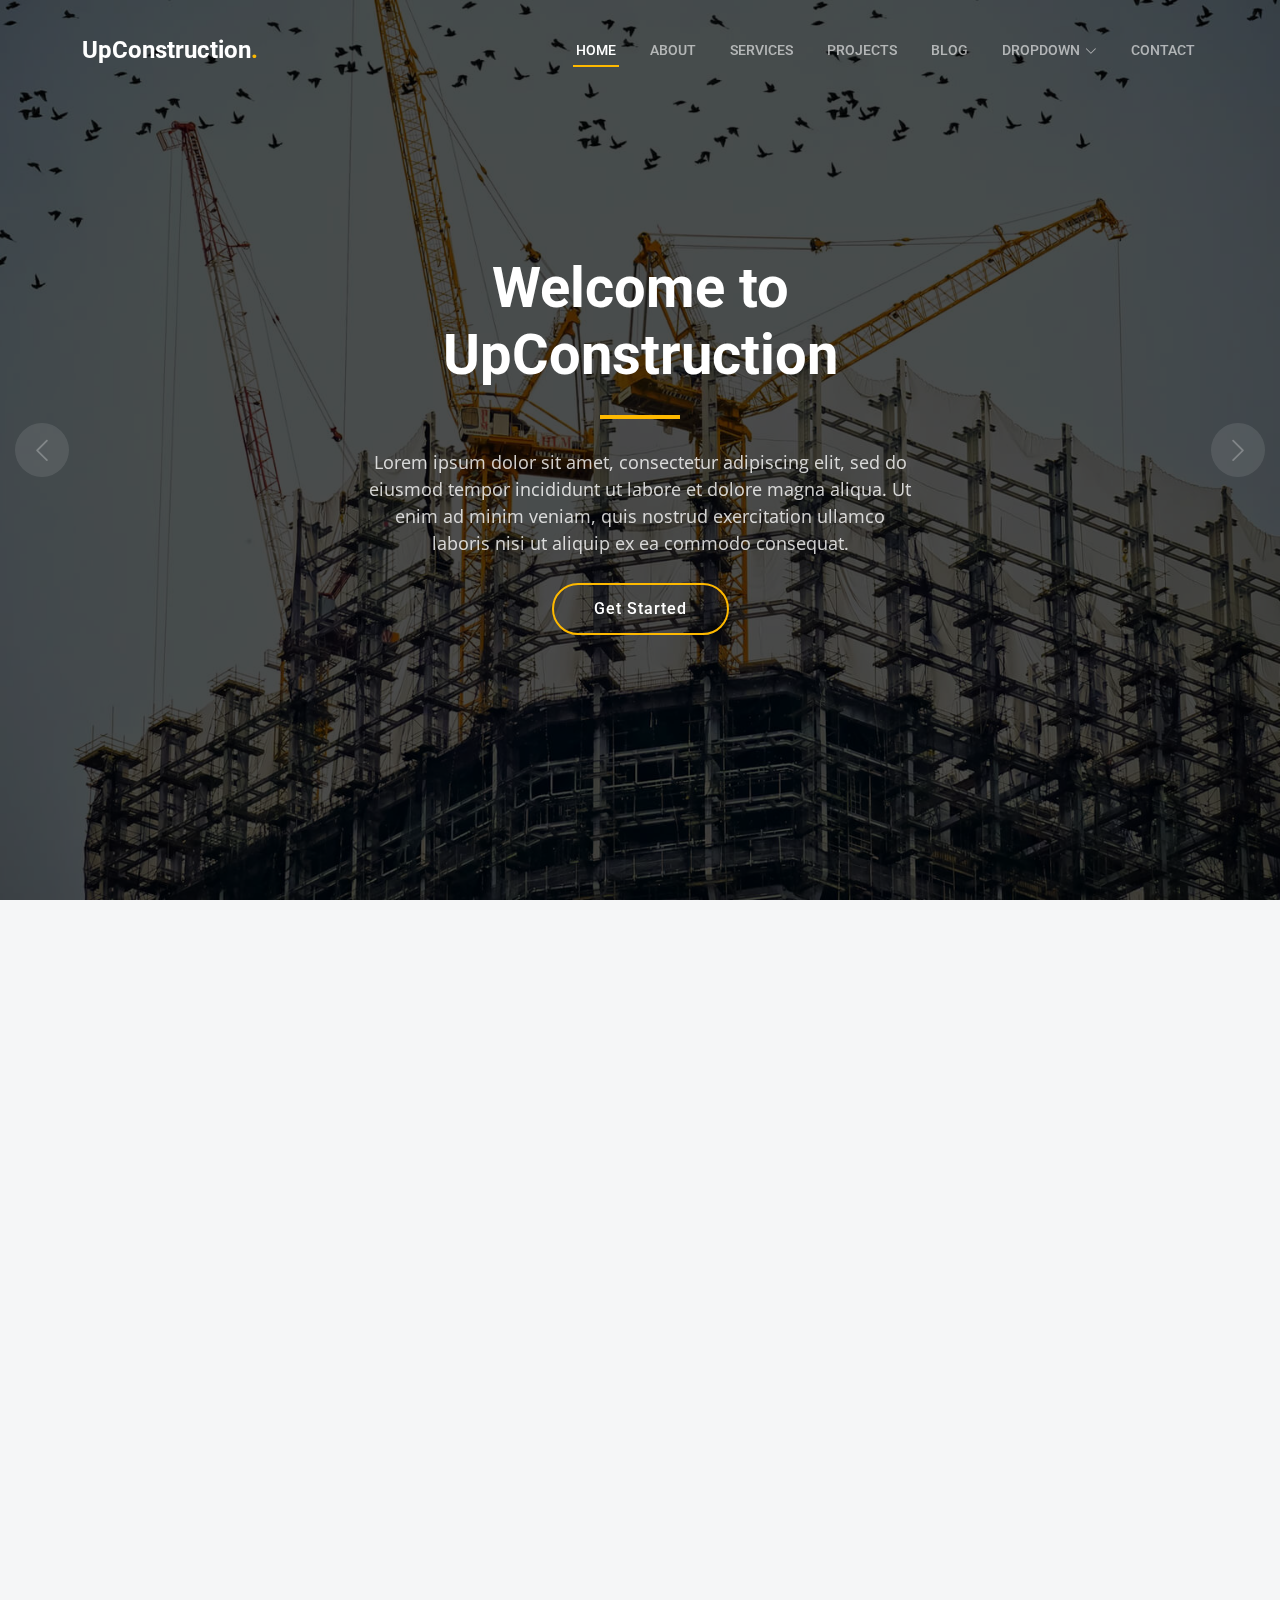
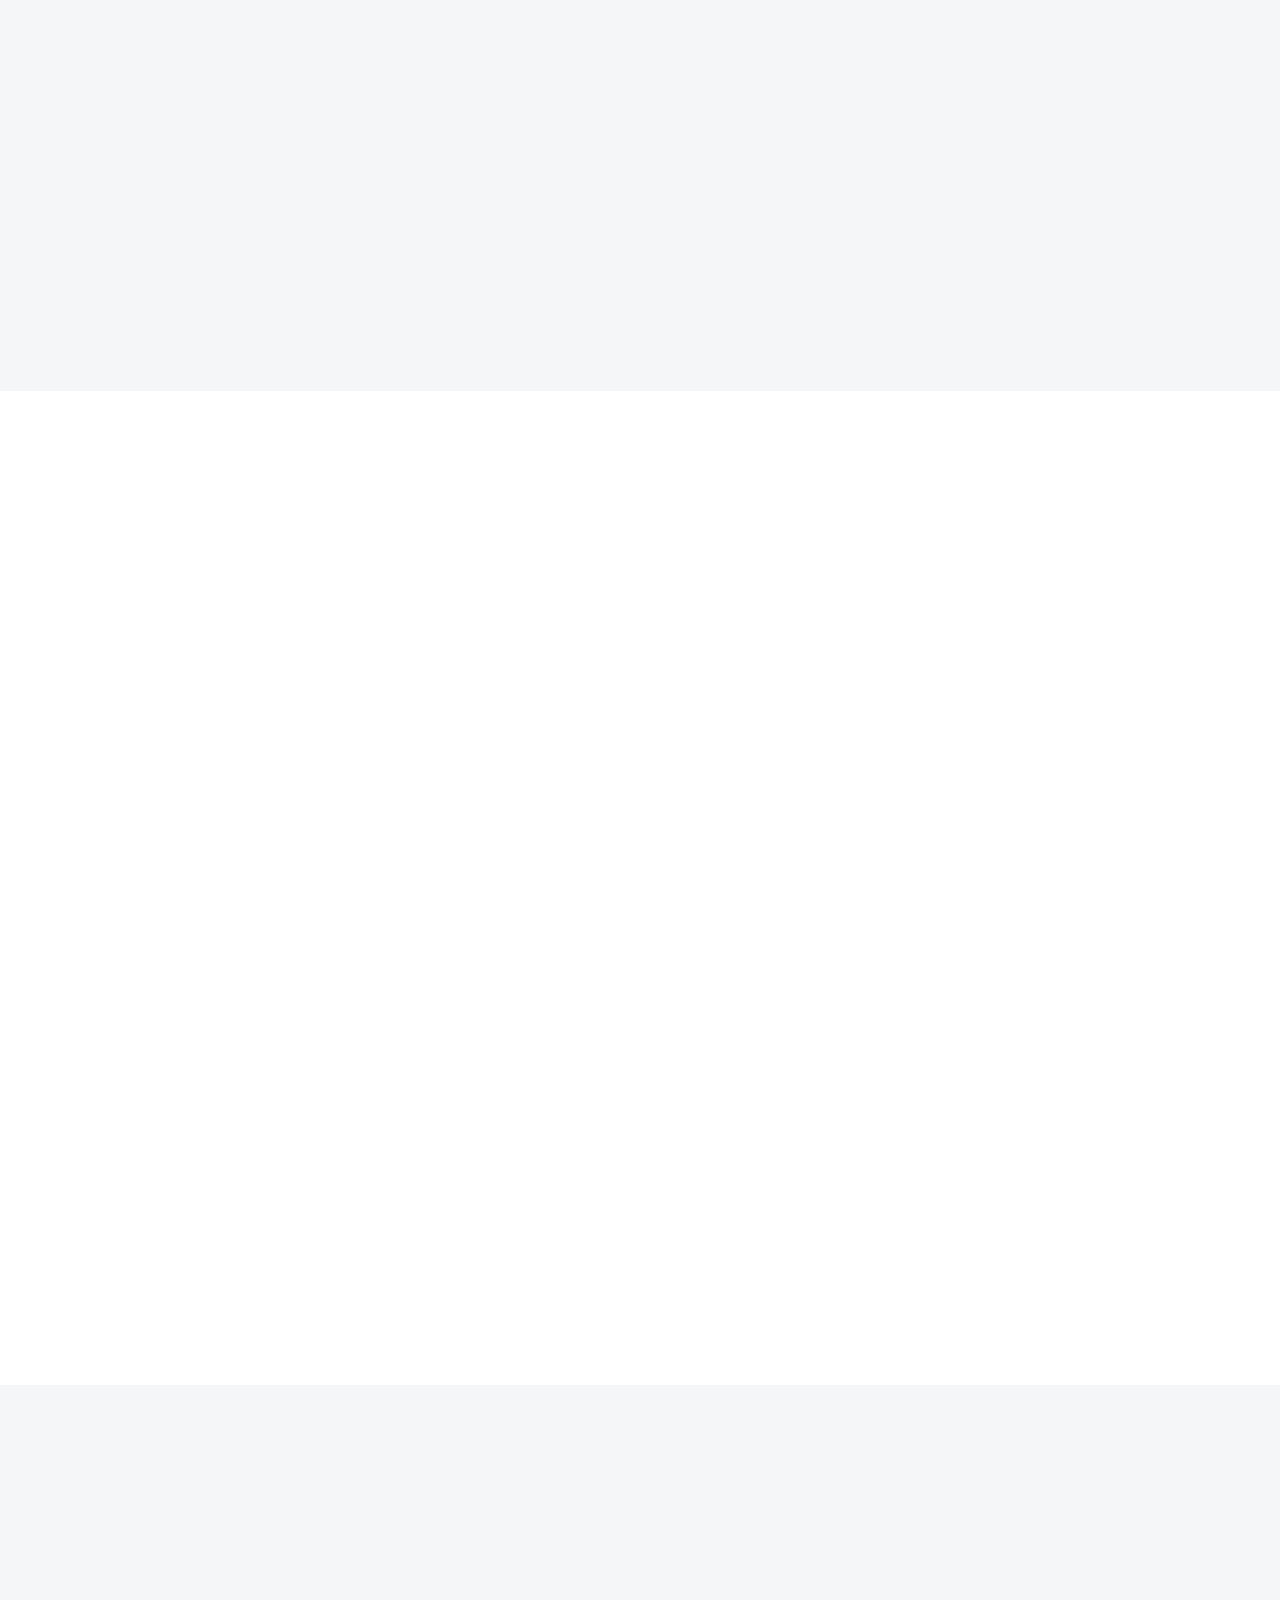
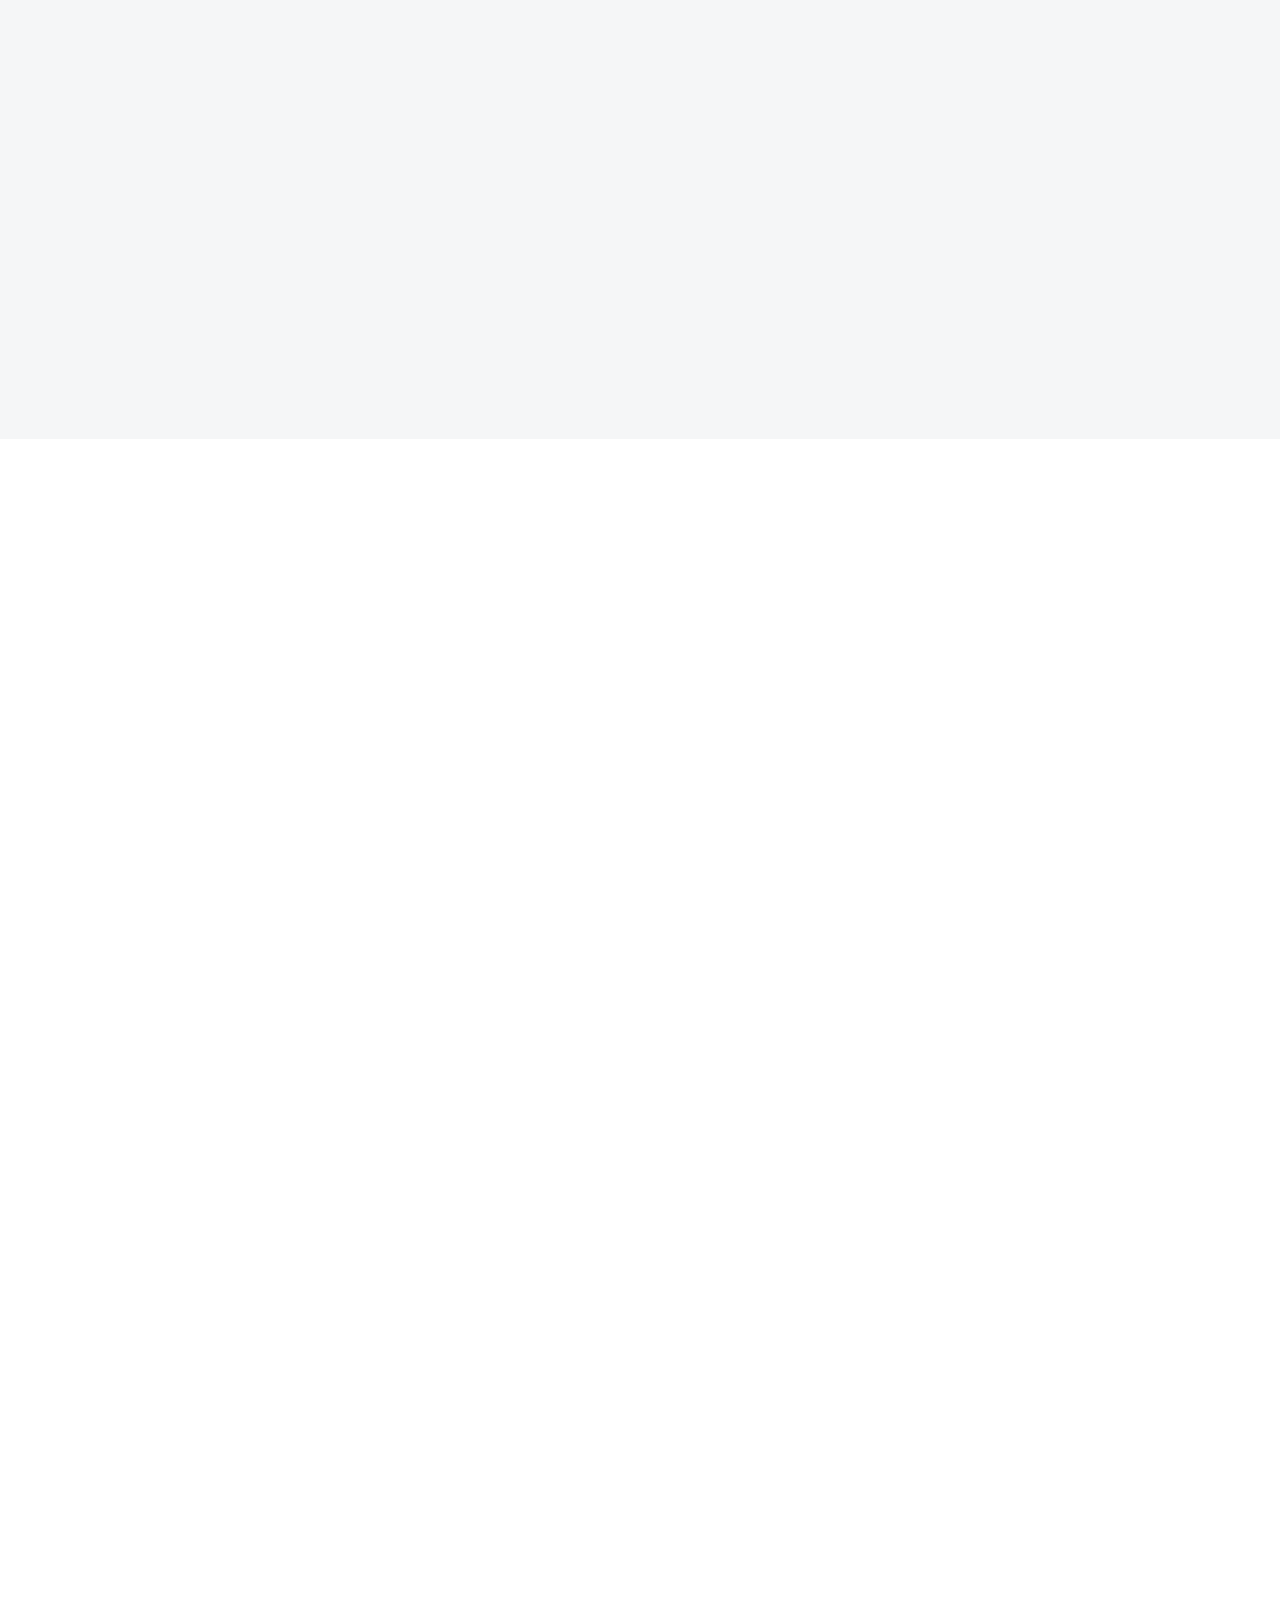
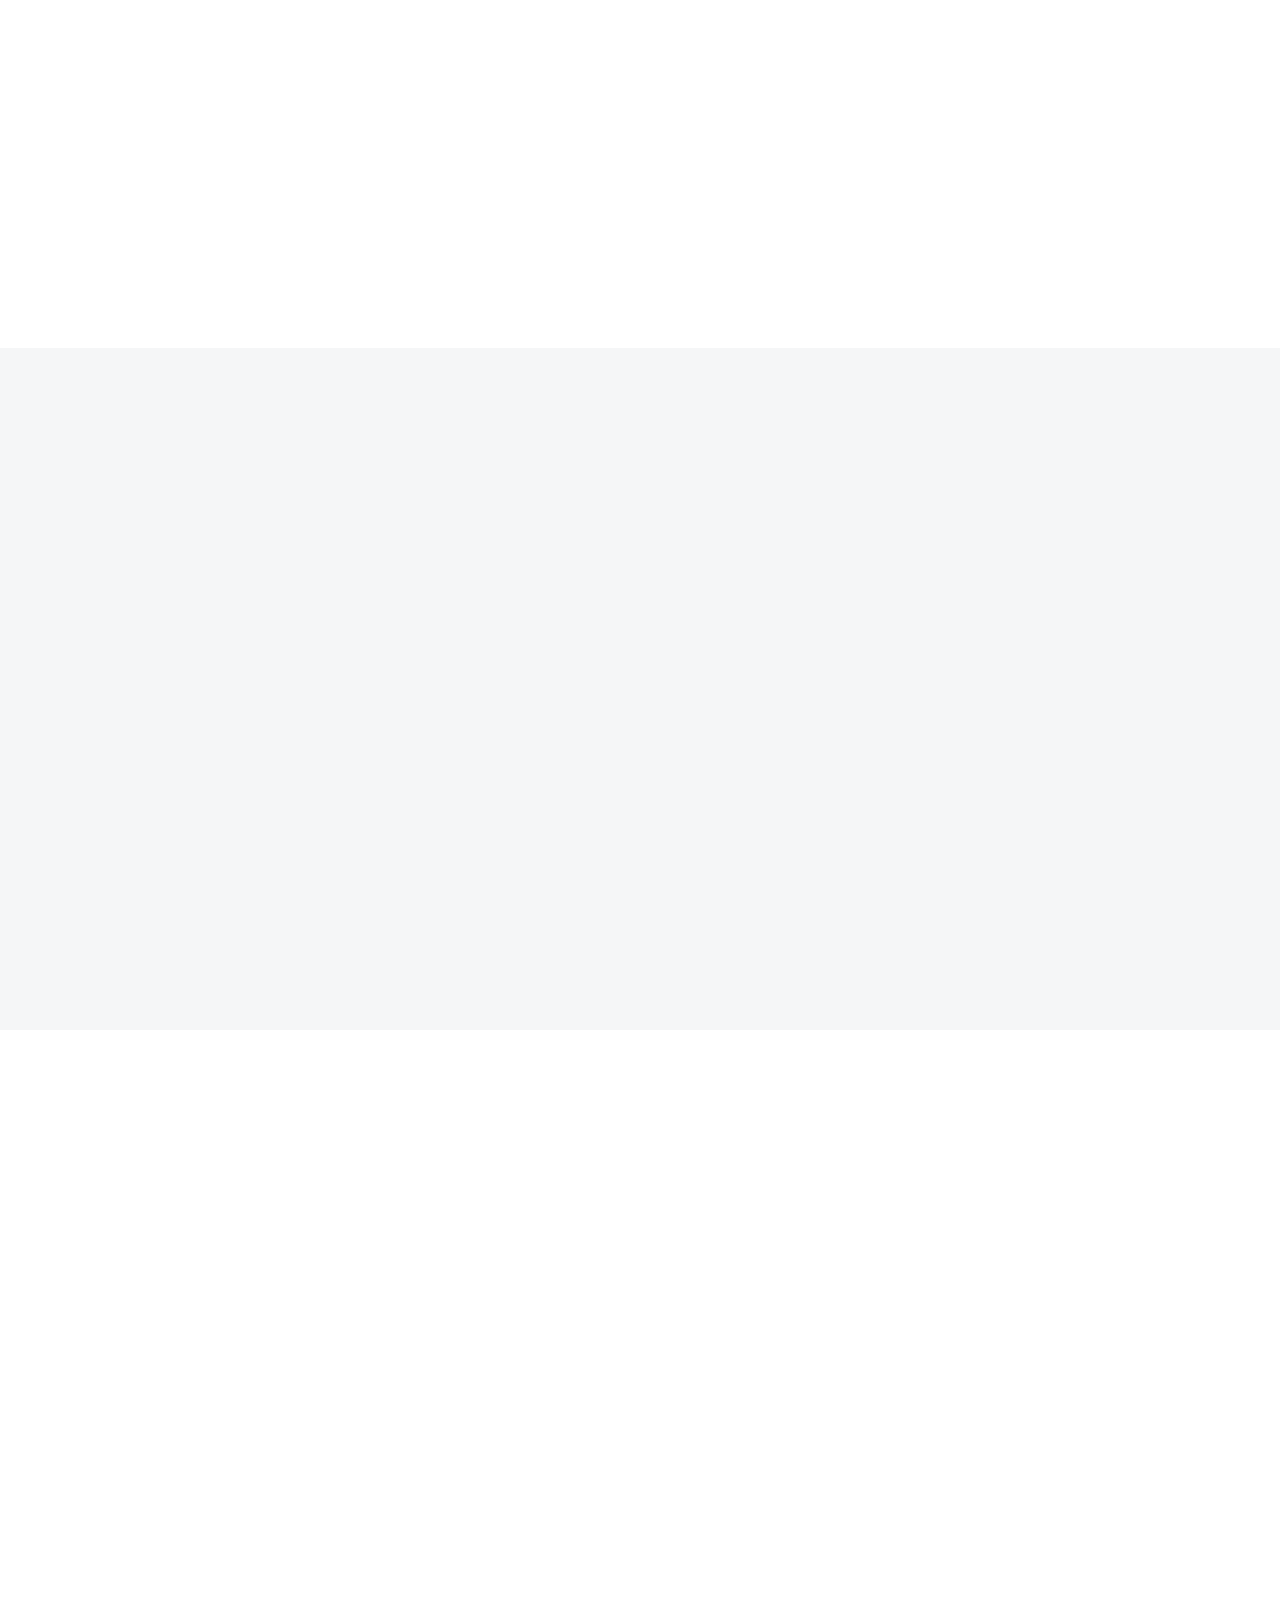
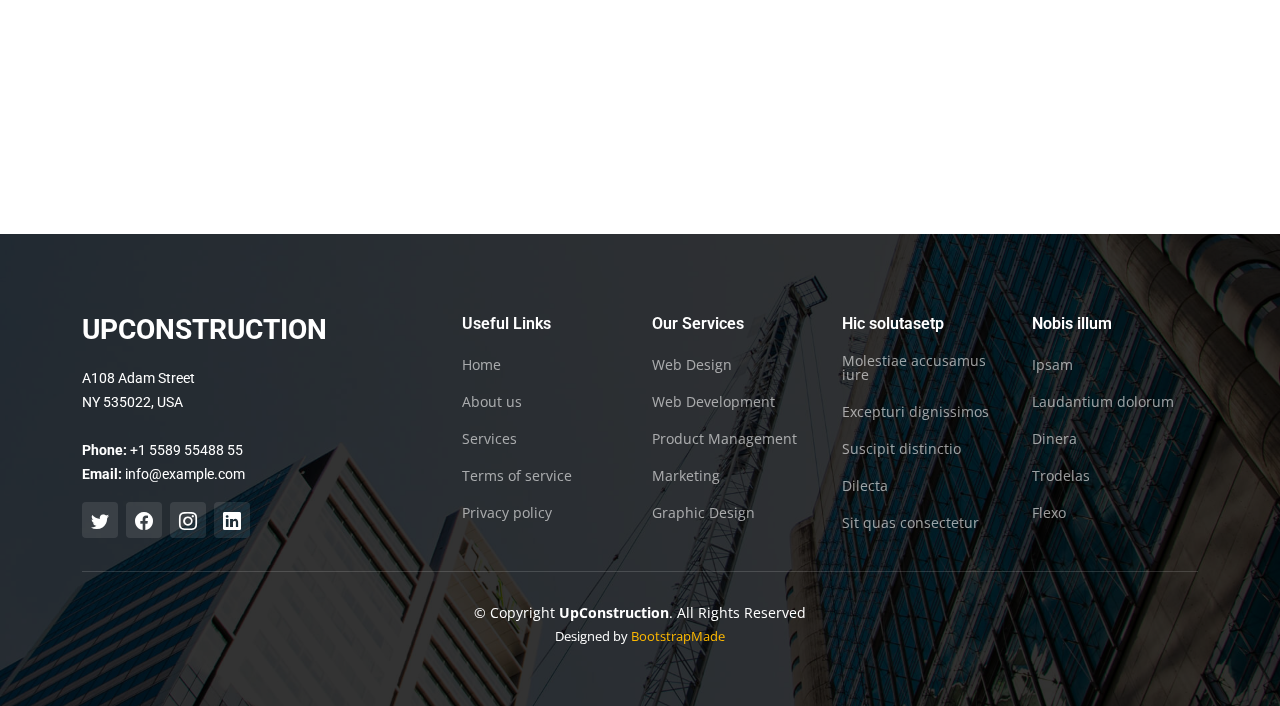
==== index.html @ ed1e133d "Update .00" ====
<!DOCTYPE html>
<html lang="en">

<head>
  <meta charset="utf-8">
  <meta content="width=device-width, initial-scale=1.0" name="viewport">

  <title>Dristi 3.0</title>
  <meta content="" name="description">
  <meta content="" name="keywords">

  <!-- Favicons -->
  <link href="assets/img/favicon.png" rel="icon">
  <link href="assets/img/apple-touch-icon.png" rel="apple-touch-icon">

  <!-- Google Fonts -->
  <link rel="preconnect" href="https://fonts.googleapis.com">
  <link rel="preconnect" href="https://fonts.gstatic.com" crossorigin>
  <link
    href="https://fonts.googleapis.com/css2?family=Open+Sans:ital,wght@0,300;0,400;0,500;0,600;0,700;1,300;1,400;1,600;1,700&family=Roboto:ital,wght@0,300;0,400;0,500;0,600;0,700;1,300;1,400;1,500;1,600;1,700&family=Work+Sans:ital,wght@0,300;0,400;0,500;0,600;0,700;1,300;1,400;1,500;1,600;1,700&display=swap"
    rel="stylesheet">

  <!-- Vendor CSS Files -->
  <link href="assets/vendor/bootstrap/css/bootstrap.min.css" rel="stylesheet">
  <link href="assets/vendor/bootstrap-icons/bootstrap-icons.css" rel="stylesheet">
  <link href="assets/vendor/fontawesome-free/css/all.min.css" rel="stylesheet">
  <link href="assets/vendor/aos/aos.css" rel="stylesheet">
  <link href="assets/vendor/glightbox/css/glightbox.min.css" rel="stylesheet">
  <link href="assets/vendor/swiper/swiper-bundle.min.css" rel="stylesheet">

  <!-- Template Main CSS File -->
  <link href="assets/css/main.css" rel="stylesheet">

  <!-- ======================================================= 
  * Template Name: UpConstruction 
  * Updated: Sep 18 2023 with Bootstrap v5.3.2
  * Template URL: https://bootstrapmade.com/upconstruction-bootstrap-construction-website-template/ 
  * Author: BootstrapMade.com 
  * License: https://bootstrapmade.com/license/ 
  ======================================================== -->
</head>

<body>

  <!-- ======= Header ======= -->
  <header id="header" class="header d-flex align-items-center">
    <div class="container-fluid container-xl d-flex align-items-center justify-content-between">

      <a href="index.html" class="logo d-flex align-items-center">
        <!-- Uncomment the line below if you also wish to use an image logo -->
        <!-- <img src="assets/img/logo.png" alt=""> -->
        <h1>UpConstruction<span>.</span></h1>
      </a>

      <i class="mobile-nav-toggle mobile-nav-show bi bi-list"></i>
      <i class="mobile-nav-toggle mobile-nav-hide d-none bi bi-x"></i>
      <nav id="navbar" class="navbar">
        <ul>
          <li><a href="index.html" class="active">Home</a></li>
          <li><a href="about.html">About</a></li>
          <li><a href="services.html">Services</a></li>
          <li><a href="projects.html">Projects</a></li>
          <li><a href="blog.html">Blog</a></li>
          <li class="dropdown"><a href="#"><span>Dropdown</span> <i
                class="bi bi-chevron-down dropdown-indicator"></i></a>
            <ul>
              <li><a href="#">Dropdown 1</a></li>
              <li class="dropdown"><a href="#"><span>Deep Dropdown</span> <i
                    class="bi bi-chevron-down dropdown-indicator"></i></a>
                <ul>
                  <li><a href="#">Deep Dropdown 1</a></li>
                  <li><a href="#">Deep Dropdown 2</a></li>
                  <li><a href="#">Deep Dropdown 3</a></li>
                  <li><a href="#">Deep Dropdown 4</a></li>
                  <li><a href="#">Deep Dropdown 5</a></li>
                </ul>
              </li>
              <li><a href="#">Dropdown 2</a></li>
              <li><a href="#">Dropdown 3</a></li>
              <li><a href="#">Dropdown 4</a></li>
            </ul>
          </li>
          <li><a href="contact.html">Contact</a></li>
        </ul>
      </nav><!-- .navbar -->

    </div>
  </header><!-- End Header -->

  <!-- ======= Hero Section ======= -->
  <section id="hero" class="hero">

    <div class="info d-flex align-items-center">
      <div class="container">
        <div class="row justify-content-center">
          <div class="col-lg-6 text-center">
            <h2 data-aos="fade-down">Welcome to <span>UpConstruction</span></h2>
            <p data-aos="fade-up">Lorem ipsum dolor sit amet, consectetur adipiscing elit, sed do eiusmod tempor
              incididunt ut labore et dolore magna aliqua. Ut enim ad minim veniam, quis nostrud exercitation ullamco
              laboris nisi ut aliquip ex ea commodo consequat.</p>
            <a data-aos="fade-up" data-aos-delay="200" href="#get-started" class="btn-get-started">Get Started</a>
          </div>
        </div>
      </div>
    </div>

    <div id="hero-carousel" class="carousel slide" data-bs-ride="carousel" data-bs-interval="5000">

      <div class="carousel-item active" style="background-image: url(assets/img/hero-carousel/hero-carousel-1.jpg)">
      </div>
      <div class="carousel-item" style="background-image: url(assets/img/hero-carousel/hero-carousel-2.jpg)"></div>
      <div class="carousel-item" style="background-image: url(assets/img/hero-carousel/hero-carousel-3.jpg)"></div>
      <div class="carousel-item" style="background-image: url(assets/img/hero-carousel/hero-carousel-4.jpg)"></div>
      <div class="carousel-item" style="background-image: url(assets/img/hero-carousel/hero-carousel-5.jpg)"></div>

      <a class="carousel-control-prev" href="#hero-carousel" role="button" data-bs-slide="prev">
        <span class="carousel-control-prev-icon bi bi-chevron-left" aria-hidden="true"></span>
      </a>

      <a class="carousel-control-next" href="#hero-carousel" role="button" data-bs-slide="next">
        <span class="carousel-control-next-icon bi bi-chevron-right" aria-hidden="true"></span>
      </a>

    </div>

  </section><!-- End Hero Section -->

  </section><!-- End Get Started Section -->

  <!-- ======= Services Section ======= -->
  <section id="services" class="services section-bg">
    <div class="container" data-aos="fade-up">

      <div class="section-header">
        <h2>Services</h2>
        <p>Voluptatem quibusdam ut ullam perferendis repellat non ut consequuntur est eveniet deleniti fignissimos eos
          quam</p>
      </div>

      <div class="row gy-4">

        <div class="col-lg-4 col-md-6" data-aos="fade-up" data-aos-delay="100">
          <div class="service-item  position-relative">
            <div class="icon">
              <i class="fa-solid fa-mountain-city"></i>
            </div>
            <h3>Nesciunt Mete</h3>
            <p>Provident nihil minus qui consequatur non omnis maiores. Eos accusantium minus dolores iure perferendis
              tempore et consequatur.</p>
            <a href="service-details.html" class="readmore stretched-link">Learn more <i
                class="bi bi-arrow-right"></i></a>
          </div>
        </div><!-- End Service Item -->

        <div class="col-lg-4 col-md-6" data-aos="fade-up" data-aos-delay="200">
          <div class="service-item position-relative">
            <div class="icon">
              <i class="fa-solid fa-arrow-up-from-ground-water"></i>
            </div>
            <h3>Eosle Commodi</h3>
            <p>Ut autem aut autem non a. Sint sint sit facilis nam iusto sint. Libero corrupti neque eum hic non ut
              nesciunt dolorem.</p>
            <a href="service-details.html" class="readmore stretched-link">Learn more <i
                class="bi bi-arrow-right"></i></a>
          </div>
        </div><!-- End Service Item -->

        <div class="col-lg-4 col-md-6" data-aos="fade-up" data-aos-delay="300">
          <div class="service-item position-relative">
            <div class="icon">
              <i class="fa-solid fa-compass-drafting"></i>
            </div>
            <h3>Ledo Markt</h3>
            <p>Ut excepturi voluptatem nisi sed. Quidem fuga consequatur. Minus ea aut. Vel qui id voluptas adipisci eos
              earum corrupti.</p>
            <a href="service-details.html" class="readmore stretched-link">Learn more <i
                class="bi bi-arrow-right"></i></a>
          </div>
        </div><!-- End Service Item -->

        <div class="col-lg-4 col-md-6" data-aos="fade-up" data-aos-delay="400">
          <div class="service-item position-relative">
            <div class="icon">
              <i class="fa-solid fa-trowel-bricks"></i>
            </div>
            <h3>Asperiores Commodit</h3>
            <p>Non et temporibus minus omnis sed dolor esse consequatur. Cupiditate sed error ea fuga sit provident
              adipisci neque.</p>
            <a href="service-details.html" class="readmore stretched-link">Learn more <i
                class="bi bi-arrow-right"></i></a>
          </div>
        </div><!-- End Service Item -->

        <div class="col-lg-4 col-md-6" data-aos="fade-up" data-aos-delay="500">
          <div class="service-item position-relative">
            <div class="icon">
              <i class="fa-solid fa-helmet-safety"></i>
            </div>
            <h3>Velit Doloremque</h3>
            <p>Cumque et suscipit saepe. Est maiores autem enim facilis ut aut ipsam corporis aut. Sed animi at autem
              alias eius labore.</p>
            <a href="service-details.html" class="readmore stretched-link">Learn more <i
                class="bi bi-arrow-right"></i></a>
          </div>
        </div><!-- End Service Item -->

        <div class="col-lg-4 col-md-6" data-aos="fade-up" data-aos-delay="600">
          <div class="service-item position-relative">
            <div class="icon">
              <i class="fa-solid fa-arrow-up-from-ground-water"></i>
            </div>
            <h3>Dolori Architecto</h3>
            <p>Hic molestias ea quibusdam eos. Fugiat enim doloremque aut neque non et debitis iure. Corrupti recusandae
              ducimus enim.</p>
            <a href="service-details.html" class="readmore stretched-link">Learn more <i
                class="bi bi-arrow-right"></i></a>
          </div>
        </div><!-- End Service Item -->

      </div>

    </div>
  </section><!-- End Services Section -->

  <!-- ======= Alt Services Section ======= -->
  <section id="alt-services" class="alt-services">
    <div class="container" data-aos="fade-up">

      <div class="row justify-content-around gy-4">
        <div class="col-lg-6 img-bg" style="background-image: url(assets/img/alt-services.jpg);" data-aos="zoom-in"
          data-aos-delay="100"></div>

        <div class="col-lg-5 d-flex flex-column justify-content-center">
          <h3>Enim quis est voluptatibus aliquid consequatur fugiat</h3>
          <p>Esse voluptas cumque vel exercitationem. Reiciendis est hic accusamus. Non ipsam et sed minima temporibus
            laudantium. Soluta voluptate sed facere corporis dolores excepturi</p>

          <div class="icon-box d-flex position-relative" data-aos="fade-up" data-aos-delay="100">
            <i class="bi bi-easel flex-shrink-0"></i>
            <div>
              <h4><a href="" class="stretched-link">Lorem Ipsum</a></h4>
              <p>Voluptatum deleniti atque corrupti quos dolores et quas molestias excepturi sint occaecati cupiditate
                non provident</p>
            </div>
          </div><!-- End Icon Box -->

          <div class="icon-box d-flex position-relative" data-aos="fade-up" data-aos-delay="200">
            <i class="bi bi-patch-check flex-shrink-0"></i>
            <div>
              <h4><a href="" class="stretched-link">Nemo Enim</a></h4>
              <p>At vero eos et accusamus et iusto odio dignissimos ducimus qui blanditiis praesentium voluptatum
                deleniti atque</p>
            </div>
          </div><!-- End Icon Box -->

          <div class="icon-box d-flex position-relative" data-aos="fade-up" data-aos-delay="300">
            <i class="bi bi-brightness-high flex-shrink-0"></i>
            <div>
              <h4><a href="" class="stretched-link">Dine Pad</a></h4>
              <p>Explicabo est voluptatum asperiores consequatur magnam. Et veritatis odit. Sunt aut deserunt minus aut
                eligendi omnis</p>
            </div>
          </div><!-- End Icon Box -->

          <div class="icon-box d-flex position-relative" data-aos="fade-up" data-aos-delay="400">
            <i class="bi bi-brightness-high flex-shrink-0"></i>
            <div>
              <h4><a href="" class="stretched-link">Tride clov</a></h4>
              <p>Est voluptatem labore deleniti quis a delectus et. Saepe dolorem libero sit non aspernatur odit amet.
                Et eligendi</p>
            </div>
          </div><!-- End Icon Box -->

        </div>
      </div>

    </div>
  </section><!-- End Alt Services Section -->

  <!-- ======= Features Section ======= -->
  <section id="features" class="features section-bg">
    <div class="container" data-aos="fade-up">

      <ul class="nav nav-tabs row  g-2 d-flex">

        <li class="nav-item col-3">
          <a class="nav-link active show" data-bs-toggle="tab" data-bs-target="#tab-1">
            <h4>Modisit</h4>
          </a>
        </li><!-- End tab nav item -->

        <li class="nav-item col-3">
          <a class="nav-link" data-bs-toggle="tab" data-bs-target="#tab-2">
            <h4>Praesenti</h4>
          </a><!-- End tab nav item -->

        <li class="nav-item col-3">
          <a class="nav-link" data-bs-toggle="tab" data-bs-target="#tab-3">
            <h4>Explica</h4>
          </a>
        </li><!-- End tab nav item -->

        <li class="nav-item col-3">
          <a class="nav-link" data-bs-toggle="tab" data-bs-target="#tab-4">
            <h4>Nostrum</h4>
          </a>
        </li><!-- End tab nav item -->

      </ul>

      <div class="tab-content">

        <div class="tab-pane active show" id="tab-1">
          <div class="row">
            <div class="col-lg-6 order-2 order-lg-1 mt-3 mt-lg-0 d-flex flex-column justify-content-center"
              data-aos="fade-up" data-aos-delay="100">
              <h3>Voluptatem dignissimos provident</h3>
              <p class="fst-italic">
                Lorem ipsum dolor sit amet, consectetur adipiscing elit, sed do eiusmod tempor incididunt ut labore et
                dolore
                magna aliqua.
              </p>
              <ul>
                <li><i class="bi bi-check2-all"></i> Ullamco laboris nisi ut aliquip ex ea commodo consequat.</li>
                <li><i class="bi bi-check2-all"></i> Duis aute irure dolor in reprehenderit in voluptate velit.</li>
                <li><i class="bi bi-check2-all"></i> Ullamco laboris nisi ut aliquip ex ea commodo consequat. Duis aute
                  irure dolor in reprehenderit in voluptate trideta storacalaperda mastiro dolore eu fugiat nulla
                  pariatur.</li>
              </ul>
            </div>
            <div class="col-lg-6 order-1 order-lg-2 text-center" data-aos="fade-up" data-aos-delay="200">
              <img src="assets/img/features-1.jpg" alt="" class="img-fluid">
            </div>
          </div>
        </div><!-- End tab content item -->

        <div class="tab-pane" id="tab-2">
          <!-- ======= Constructions Section ======= -->
          <section id="constructions" class="constructions">
            <div class="container" data-aos="fade-up">

              <div class="section-header">
                <h2>Constructions</h2>
                <p>Nulla dolorum nulla nesciunt rerum facere sed ut inventore quam porro nihil id ratione ea sunt quis
                  dolorem dolore earum</p>
              </div>

              <div class="row gy-4">

                <div class="col-lg-6" data-aos="fade-up" data-aos-delay="100">
                  <div class="card-item">
                    <div class="row">
                      <div class="col-xl-5">
                        <div class="card-bg" style="background-image: url(assets/img/constructions-1.jpg);"></div>
                      </div>
                      <div class="col-xl-7 d-flex align-items-center">
                        <div class="card-body">
                          <h4 class="card-title">Eligendi omnis sunt veritatis.</h4>
                          <p>Fuga in dolorum et iste et culpa. Commodi possimus nesciunt modi voluptatem placeat
                            deleniti adipisci. Cum delectus doloribus non veritatis. Officia temporibus illo magnam.
                            Dolor eos et.</p>
                        </div>
                      </div>
                    </div>
                  </div>
                </div><!-- End Card Item -->

                <div class="col-lg-6" data-aos="fade-up" data-aos-delay="200">
                  <div class="card-item">
                    <div class="row">
                      <div class="col-xl-5">
                        <div class="card-bg" style="background-image: url(assets/img/constructions-2.jpg);"></div>
                      </div>
                      <div class="col-xl-7 d-flex align-items-center">
                        <div class="card-body">
                          <h4 class="card-title">Possimus ut sed velit assumenda</h4>
                          <p>Sunt deserunt maiores voluptatem autem est rerum perferendis rerum blanditiis. Est
                            laboriosam qui iste numquam laboriosam voluptatem architecto. Est laudantium sunt at quas
                            aut hic. Eum dignissimos.</p>
                        </div>
                      </div>
                    </div>
                  </div>
                </div><!-- End Card Item -->

                <div class="col-lg-6" data-aos="fade-up" data-aos-delay="300">
                  <div class="card-item">
                    <div class="row">
                      <div class="col-xl-5">
                        <div class="card-bg" style="background-image: url(assets/img/constructions-3.jpg);"></div>
                      </div>
                      <div class="col-xl-7 d-flex align-items-center">
                        <div class="card-body">
                          <h4 class="card-title">Error beatae dolor inventore aut</h4>
                          <p>Dicta porro nobis. Velit cum in. Nesciunt dignissimos enim molestiae facilis numquam quae
                            quaerat ipsam omnis. Neque debitis ipsum at architecto officia laboriosam odit. Ut sunt
                            temporibus nulla culpa.</p>
                        </div>
                      </div>
                    </div>
                  </div>
                </div><!-- End Card Item -->

                <div class="col-lg-6" data-aos="fade-up" data-aos-delay="400">
                  <div class="card-item">
                    <div class="row">
                      <div class="col-xl-5">
                        <div class="card-bg" style="background-image: url(assets/img/constructions-4.jpg);"></div>
                      </div>
                      <div class="col-xl-7 d-flex align-items-center">
                        <div class="card-body">
                          <h4 class="card-title">Expedita voluptas ut ut nesciunt</h4>
                          <p>Aut est quidem doloremque voluptatem magnam quis excepturi vero quia. Eum eos doloremque
                            architecto illo at beatae dolore. Fugiat suscipit et sint ratione dolores. Aut aliquid ea
                            dolores libero nobis.</p>
                        </div>
                      </div>
                    </div>
                  </div>
                </div><!-- End Card Item -->

              </div>

            </div>
          </section><!-- End Constructions Section -->

        </div><!-- End tab content item -->

        <div class="tab-pane" id="tab-3">
          <div class="row">
            <div class="col-lg-6 order-2 order-lg-1 mt-3 mt-lg-0 d-flex flex-column justify-content-center">
              <h3>Voluptatibus commodi accusamu</h3>
              <ul>
                <li><i class="bi bi-check2-all"></i> Ullamco laboris nisi ut aliquip ex ea commodo consequat.</li>
                <li><i class="bi bi-check2-all"></i> Duis aute irure dolor in reprehenderit in voluptate velit.</li>
                <li><i class="bi bi-check2-all"></i> Provident mollitia neque rerum asperiores dolores quos qui a. Ipsum
                  neque dolor voluptate nisi sed.</li>
              </ul>
              <p class="fst-italic">
                Lorem ipsum dolor sit amet, consectetur adipiscing elit, sed do eiusmod tempor incididunt ut labore et
                dolore
                magna aliqua.
              </p>
            </div>
            <div class="col-lg-6 order-1 order-lg-2 text-center">
              <img src="assets/img/features-3.jpg" alt="" class="img-fluid">
            </div>
          </div>
        </div><!-- End tab content item -->

        <div class="tab-pane" id="tab-4">
          <div class="row">
            <div class="col-lg-6 order-2 order-lg-1 mt-3 mt-lg-0 d-flex flex-column justify-content-center">
              <h3>Omnis fugiat ea explicabo sunt</h3>
              <p class="fst-italic">
                Lorem ipsum dolor sit amet, consectetur adipiscing elit, sed do eiusmod tempor incididunt ut labore et
                dolore
                magna aliqua.
              </p>
              <ul>
                <li><i class="bi bi-check2-all"></i> Ullamco laboris nisi ut aliquip ex ea commodo consequat.</li>
                <li><i class="bi bi-check2-all"></i> Duis aute irure dolor in reprehenderit in voluptate velit.</li>
                <li><i class="bi bi-check2-all"></i> Ullamco laboris nisi ut aliquip ex ea commodo consequat. Duis aute
                  irure dolor in reprehenderit in voluptate trideta storacalaperda mastiro dolore eu fugiat nulla
                  pariatur.</li>
              </ul>
            </div>
            <div class="col-lg-6 order-1 order-lg-2 text-center">
              <img src="assets/img/features-4.jpg" alt="" class="img-fluid">
            </div>
          </div>
        </div><!-- End tab content item -->

      </div>

    </div>
  </section><!-- End Features Section -->

  <!-- ======= Our Projects Section ======= -->
  <section id="projects" class="projects">
    <div class="container" data-aos="fade-up">

      <div class="section-header">
        <h2>Our Projects</h2>
        <p>Consequatur libero assumenda est voluptatem est quidem illum et officia imilique qui vel architecto accusamus
          fugit aut qui distinctio</p>
      </div>

      <div class="portfolio-isotope" data-portfolio-filter="*" data-portfolio-layout="masonry"
        data-portfolio-sort="original-order">

        <ul class="portfolio-flters" data-aos="fade-up" data-aos-delay="100">
          <li data-filter="*" class="filter-active">All</li>
          <li data-filter=".filter-remodeling">Remodeling</li>
          <li data-filter=".filter-construction">Construction</li>
          <li data-filter=".filter-repairs">Repairs</li>
          <li data-filter=".filter-design">Design</li>
        </ul><!-- End Projects Filters -->

        <div class="row gy-4 portfolio-container" data-aos="fade-up" data-aos-delay="200">

          <div class="col-lg-4 col-md-6 portfolio-item filter-remodeling">
            <div class="portfolio-content h-100">
              <img src="assets/img/projects/remodeling-1.jpg" class="img-fluid" alt="">
              <div class="portfolio-info">
                <h4>Remodeling 1</h4>
                <p>Lorem ipsum, dolor sit amet consectetur</p>
                <a href="assets/img/projects/remodeling-1.jpg" title="Remodeling 1"
                  data-gallery="portfolio-gallery-remodeling" class="glightbox preview-link"><i
                    class="bi bi-zoom-in"></i></a>
                <a href="project-details.html" title="More Details" class="details-link"><i
                    class="bi bi-link-45deg"></i></a>
              </div>
            </div>
          </div><!-- End Projects Item -->

          <div class="col-lg-4 col-md-6 portfolio-item filter-construction">
            <div class="portfolio-content h-100">
              <img src="assets/img/projects/construction-1.jpg" class="img-fluid" alt="">
              <div class="portfolio-info">
                <h4>Construction 1</h4>
                <p>Lorem ipsum, dolor sit amet consectetur</p>
                <a href="assets/img/projects/construction-1.jpg" title="Construction 1"
                  data-gallery="portfolio-gallery-construction" class="glightbox preview-link"><i
                    class="bi bi-zoom-in"></i></a>
                <a href="project-details.html" title="More Details" class="details-link"><i
                    class="bi bi-link-45deg"></i></a>
              </div>
            </div>
          </div><!-- End Projects Item -->

          <div class="col-lg-4 col-md-6 portfolio-item filter-repairs">
            <div class="portfolio-content h-100">
              <img src="assets/img/projects/repairs-1.jpg" class="img-fluid" alt="">
              <div class="portfolio-info">
                <h4>Repairs 1</h4>
                <p>Lorem ipsum, dolor sit amet consectetur</p>
                <a href="assets/img/projects/repairs-1.jpg" title="Repairs 1" data-gallery="portfolio-gallery-repairs"
                  class="glightbox preview-link"><i class="bi bi-zoom-in"></i></a>
                <a href="project-details.html" title="More Details" class="details-link"><i
                    class="bi bi-link-45deg"></i></a>
              </div>
            </div>
          </div><!-- End Projects Item -->

          <div class="col-lg-4 col-md-6 portfolio-item filter-design">
            <div class="portfolio-content h-100">
              <img src="assets/img/projects/design-1.jpg" class="img-fluid" alt="">
              <div class="portfolio-info">
                <h4>Design 1</h4>
                <p>Lorem ipsum, dolor sit amet consectetur</p>
                <a href="assets/img/projects/design-1.jpg" title="Repairs 1" data-gallery="portfolio-gallery-book"
                  class="glightbox preview-link"><i class="bi bi-zoom-in"></i></a>
                <a href="project-details.html" title="More Details" class="details-link"><i
                    class="bi bi-link-45deg"></i></a>
              </div>
            </div>
          </div><!-- End Projects Item -->

          <div class="col-lg-4 col-md-6 portfolio-item filter-remodeling">
            <div class="portfolio-content h-100">
              <img src="assets/img/projects/remodeling-2.jpg" class="img-fluid" alt="">
              <div class="portfolio-info">
                <h4>Remodeling 2</h4>
                <p>Lorem ipsum, dolor sit amet consectetur</p>
                <a href="assets/img/projects/remodeling-2.jpg" title="Remodeling 2"
                  data-gallery="portfolio-gallery-remodeling" class="glightbox preview-link"><i
                    class="bi bi-zoom-in"></i></a>
                <a href="project-details.html" title="More Details" class="details-link"><i
                    class="bi bi-link-45deg"></i></a>
              </div>
            </div>
          </div><!-- End Projects Item -->

          <div class="col-lg-4 col-md-6 portfolio-item filter-construction">
            <div class="portfolio-content h-100">
              <img src="assets/img/projects/construction-2.jpg" class="img-fluid" alt="">
              <div class="portfolio-info">
                <h4>Construction 2</h4>
                <p>Lorem ipsum, dolor sit amet consectetur</p>
                <a href="assets/img/projects/construction-2.jpg" title="Construction 2"
                  data-gallery="portfolio-gallery-construction" class="glightbox preview-link"><i
                    class="bi bi-zoom-in"></i></a>
                <a href="project-details.html" title="More Details" class="details-link"><i
                    class="bi bi-link-45deg"></i></a>
              </div>
            </div>
          </div><!-- End Projects Item -->

          <div class="col-lg-4 col-md-6 portfolio-item filter-repairs">
            <div class="portfolio-content h-100">
              <img src="assets/img/projects/repairs-2.jpg" class="img-fluid" alt="">
              <div class="portfolio-info">
                <h4>Repairs 2</h4>
                <p>Lorem ipsum, dolor sit amet consectetur</p>
                <a href="assets/img/projects/repairs-2.jpg" title="Repairs 2" data-gallery="portfolio-gallery-repairs"
                  class="glightbox preview-link"><i class="bi bi-zoom-in"></i></a>
                <a href="project-details.html" title="More Details" class="details-link"><i
                    class="bi bi-link-45deg"></i></a>
              </div>
            </div>
          </div><!-- End Projects Item -->

          <div class="col-lg-4 col-md-6 portfolio-item filter-design">
            <div class="portfolio-content h-100">
              <img src="assets/img/projects/design-2.jpg" class="img-fluid" alt="">
              <div class="portfolio-info">
                <h4>Design 2</h4>
                <p>Lorem ipsum, dolor sit amet consectetur</p>
                <a href="assets/img/projects/design-2.jpg" title="Repairs 2" data-gallery="portfolio-gallery-book"
                  class="glightbox preview-link"><i class="bi bi-zoom-in"></i></a>
                <a href="project-details.html" title="More Details" class="details-link"><i
                    class="bi bi-link-45deg"></i></a>
              </div>
            </div>
          </div><!-- End Projects Item -->

          <div class="col-lg-4 col-md-6 portfolio-item filter-remodeling">
            <div class="portfolio-content h-100">
              <img src="assets/img/projects/remodeling-3.jpg" class="img-fluid" alt="">
              <div class="portfolio-info">
                <h4>Remodeling 3</h4>
                <p>Lorem ipsum, dolor sit amet consectetur</p>
                <a href="assets/img/projects/remodeling-3.jpg" title="Remodeling 3"
                  data-gallery="portfolio-gallery-remodeling" class="glightbox preview-link"><i
                    class="bi bi-zoom-in"></i></a>
                <a href="project-details.html" title="More Details" class="details-link"><i
                    class="bi bi-link-45deg"></i></a>
              </div>
            </div>
          </div><!-- End Projects Item -->

          <div class="col-lg-4 col-md-6 portfolio-item filter-construction">
            <div class="portfolio-content h-100">
              <img src="assets/img/projects/construction-3.jpg" class="img-fluid" alt="">
              <div class="portfolio-info">
                <h4>Construction 3</h4>
                <p>Lorem ipsum, dolor sit amet consectetur</p>
                <a href="assets/img/projects/construction-3.jpg" title="Construction 3"
                  data-gallery="portfolio-gallery-construction" class="glightbox preview-link"><i
                    class="bi bi-zoom-in"></i></a>
                <a href="project-details.html" title="More Details" class="details-link"><i
                    class="bi bi-link-45deg"></i></a>
              </div>
            </div>
          </div><!-- End Projects Item -->

          <div class="col-lg-4 col-md-6 portfolio-item filter-repairs">
            <div class="portfolio-content h-100">
              <img src="assets/img/projects/repairs-3.jpg" class="img-fluid" alt="">
              <div class="portfolio-info">
                <h4>Repairs 3</h4>
                <p>Lorem ipsum, dolor sit amet consectetur</p>
                <a href="assets/img/projects/repairs-3.jpg" title="Repairs 2" data-gallery="portfolio-gallery-repairs"
                  class="glightbox preview-link"><i class="bi bi-zoom-in"></i></a>
                <a href="project-details.html" title="More Details" class="details-link"><i
                    class="bi bi-link-45deg"></i></a>
              </div>
            </div>
          </div><!-- End Projects Item -->

          <div class="col-lg-4 col-md-6 portfolio-item filter-design">
            <div class="portfolio-content h-100">
              <img src="assets/img/projects/design-3.jpg" class="img-fluid" alt="">
              <div class="portfolio-info">
                <h4>Design 3</h4>
                <p>Lorem ipsum, dolor sit amet consectetur</p>
                <a href="assets/img/projects/design-3.jpg" title="Repairs 3" data-gallery="portfolio-gallery-book"
                  class="glightbox preview-link"><i class="bi bi-zoom-in"></i></a>
                <a href="project-details.html" title="More Details" class="details-link"><i
                    class="bi bi-link-45deg"></i></a>
              </div>
            </div>
          </div><!-- End Projects Item -->

        </div><!-- End Projects Container -->

      </div>

    </div>
  </section><!-- End Our Projects Section -->

  <!-- ======= Testimonials Section ======= -->
  <section id="testimonials" class="testimonials section-bg">
    <div class="container" data-aos="fade-up">

      <div class="section-header">
        <h2>Testimonials</h2>
        <p>Quam sed id excepturi ccusantium dolorem ut quis dolores nisi llum nostrum enim velit qui ut et autem uia
          reprehenderit sunt deleniti</p>
      </div>

      <div class="slides-2 swiper">
        <div class="swiper-wrapper">

          <div class="swiper-slide">
            <div class="testimonial-wrap">
              <div class="testimonial-item">
                <img src="assets/img/testimonials/testimonials-1.jpg" class="testimonial-img" alt="">
                <h3>Saul Goodman</h3>
                <h4>Ceo &amp; Founder</h4>
                <div class="stars">
                  <i class="bi bi-star-fill"></i><i class="bi bi-star-fill"></i><i class="bi bi-star-fill"></i><i
                    class="bi bi-star-fill"></i><i class="bi bi-star-fill"></i>
                </div>
                <p>
                  <i class="bi bi-quote quote-icon-left"></i>
                  Proin iaculis purus consequat sem cure digni ssim donec porttitora entum suscipit rhoncus. Accusantium
                  quam, ultricies eget id, aliquam eget nibh et. Maecen aliquam, risus at semper.
                  <i class="bi bi-quote quote-icon-right"></i>
                </p>
              </div>
            </div>
          </div><!-- End testimonial item -->

          <div class="swiper-slide">
            <div class="testimonial-wrap">
              <div class="testimonial-item">
                <img src="assets/img/testimonials/testimonials-2.jpg" class="testimonial-img" alt="">
                <h3>Sara Wilsson</h3>
                <h4>Designer</h4>
                <div class="stars">
                  <i class="bi bi-star-fill"></i><i class="bi bi-star-fill"></i><i class="bi bi-star-fill"></i><i
                    class="bi bi-star-fill"></i><i class="bi bi-star-fill"></i>
                </div>
                <p>
                  <i class="bi bi-quote quote-icon-left"></i>
                  Export tempor illum tamen malis malis eram quae irure esse labore quem cillum quid cillum eram malis
                  quorum velit fore eram velit sunt aliqua noster fugiat irure amet legam anim culpa.
                  <i class="bi bi-quote quote-icon-right"></i>
                </p>
              </div>
            </div>
          </div><!-- End testimonial item -->

          <div class="swiper-slide">
            <div class="testimonial-wrap">
              <div class="testimonial-item">
                <img src="assets/img/testimonials/testimonials-3.jpg" class="testimonial-img" alt="">
                <h3>Jena Karlis</h3>
                <h4>Store Owner</h4>
                <div class="stars">
                  <i class="bi bi-star-fill"></i><i class="bi bi-star-fill"></i><i class="bi bi-star-fill"></i><i
                    class="bi bi-star-fill"></i><i class="bi bi-star-fill"></i>
                </div>
                <p>
                  <i class="bi bi-quote quote-icon-left"></i>
                  Enim nisi quem export duis labore cillum quae magna enim sint quorum nulla quem veniam duis minim
                  tempor labore quem eram duis noster aute amet eram fore quis sint minim.
                  <i class="bi bi-quote quote-icon-right"></i>
                </p>
              </div>
            </div>
          </div><!-- End testimonial item -->

          <div class="swiper-slide">
            <div class="testimonial-wrap">
              <div class="testimonial-item">
                <img src="assets/img/testimonials/testimonials-4.jpg" class="testimonial-img" alt="">
                <h3>Matt Brandon</h3>
                <h4>Freelancer</h4>
                <div class="stars">
                  <i class="bi bi-star-fill"></i><i class="bi bi-star-fill"></i><i class="bi bi-star-fill"></i><i
                    class="bi bi-star-fill"></i><i class="bi bi-star-fill"></i>
                </div>
                <p>
                  <i class="bi bi-quote quote-icon-left"></i>
                  Fugiat enim eram quae cillum dolore dolor amet nulla culpa multos export minim fugiat minim velit
                  minim dolor enim duis veniam ipsum anim magna sunt elit fore quem dolore labore illum veniam.
                  <i class="bi bi-quote quote-icon-right"></i>
                </p>
              </div>
            </div>
          </div><!-- End testimonial item -->

          <div class="swiper-slide">
            <div class="testimonial-wrap">
              <div class="testimonial-item">
                <img src="assets/img/testimonials/testimonials-5.jpg" class="testimonial-img" alt="">
                <h3>John Larson</h3>
                <h4>Entrepreneur</h4>
                <div class="stars">
                  <i class="bi bi-star-fill"></i><i class="bi bi-star-fill"></i><i class="bi bi-star-fill"></i><i
                    class="bi bi-star-fill"></i><i class="bi bi-star-fill"></i>
                </div>
                <p>
                  <i class="bi bi-quote quote-icon-left"></i>
                  Quis quorum aliqua sint quem legam fore sunt eram irure aliqua veniam tempor noster veniam enim culpa
                  labore duis sunt culpa nulla illum cillum fugiat legam esse veniam culpa fore nisi cillum quid.
                  <i class="bi bi-quote quote-icon-right"></i>
                </p>
              </div>
            </div>
          </div><!-- End testimonial item -->

        </div>
        <div class="swiper-pagination"></div>
      </div>

    </div>
  </section><!-- End Testimonials Section -->

  <!-- ======= Recent Blog Posts Section ======= -->
  <section id="recent-blog-posts" class="recent-blog-posts">
    <div class="container" data-aos="fade-up""> 
 
     
     
  <div class=" section-header">
      <h2>Recent Blog Posts</h2>
      <p>In commodi voluptatem excepturi quaerat nihil error autem voluptate ut et officia consequuntu</p>
    </div>

    <div class="row gy-5">

      <div class="col-xl-4 col-md-6" data-aos="fade-up" data-aos-delay="100">
        <div class="post-item position-relative h-100">

          <div class="post-img position-relative overflow-hidden">
            <img src="assets/img/blog/blog-1.jpg" class="img-fluid" alt="">
            <span class="post-date">December 12</span>
          </div>

          <div class="post-content d-flex flex-column">

            <h3 class="post-title">Eum ad dolor et. Autem aut fugiat debitis</h3>

            <div class="meta d-flex align-items-center">
              <div class="d-flex align-items-center">
                <i class="bi bi-person"></i> <span class="ps-2">Julia Parker</span>
              </div>
              <span class="px-3 text-black-50">/</span>
              <div class="d-flex align-items-center">
                <i class="bi bi-folder2"></i> <span class="ps-2">Politics</span>
              </div>
            </div>

            <hr>

            <a href="blog-details.html" class="readmore stretched-link"><span>Read More</span><i
                class="bi bi-arrow-right"></i></a>

          </div>

        </div>
      </div><!-- End post item -->

      <div class="col-xl-4 col-md-6" data-aos="fade-up" data-aos-delay="200">
        <div class="post-item position-relative h-100">

          <div class="post-img position-relative overflow-hidden">
            <img src="assets/img/blog/blog-2.jpg" class="img-fluid" alt="">
            <span class="post-date">July 17</span>
          </div>

          <div class="post-content d-flex flex-column">

            <h3 class="post-title">Et repellendus molestiae qui est sed omnis</h3>

            <div class="meta d-flex align-items-center">
              <div class="d-flex align-items-center">
                <i class="bi bi-person"></i> <span class="ps-2">Mario Douglas</span>
              </div>
              <span class="px-3 text-black-50">/</span>
              <div class="d-flex align-items-center">
                <i class="bi bi-folder2"></i> <span class="ps-2">Sports</span>
              </div>
            </div>

            <hr>

            <a href="blog-details.html" class="readmore stretched-link"><span>Read More</span><i
                class="bi bi-arrow-right"></i></a>

          </div>

        </div>
      </div><!-- End post item -->

      <div class="col-xl-4 col-md-6">
        <div class="post-item position-relative h-100" data-aos="fade-up" data-aos-delay="300">

          <div class="post-img position-relative overflow-hidden">
            <img src="assets/img/blog/blog-3.jpg" class="img-fluid" alt="">
            <span class="post-date">September 05</span>
          </div>

          <div class="post-content d-flex flex-column">

            <h3 class="post-title">Quia assumenda est et veritati tirana ploder</h3>

            <div class="meta d-flex align-items-center">
              <div class="d-flex align-items-center">
                <i class="bi bi-person"></i> <span class="ps-2">Lisa Hunter</span>
              </div>
              <span class="px-3 text-black-50">/</span>
              <div class="d-flex align-items-center">
                <i class="bi bi-folder2"></i> <span class="ps-2">Economics</span>
              </div>
            </div>

            <hr>

            <a href="blog-details.html" class="readmore stretched-link"><span>Read More</span><i
                class="bi bi-arrow-right"></i></a>

          </div>

        </div>
      </div><!-- End post item -->

    </div>

    </div>
  </section>
  <!-- End Recent Blog Posts Section -->

  </main><!-- End #main -->

  <!-- ======= Footer ======= -->
  <footer id="footer" class="footer">

    <div class="footer-content position-relative">
      <div class="container">
        <div class="row">

          <div class="col-lg-4 col-md-6">
            <div class="footer-info">
              <h3>UpConstruction</h3>
              <p>
                A108 Adam Street <br>
                NY 535022, USA<br><br>
                <strong>Phone:</strong> +1 5589 55488 55<br>
                <strong>Email:</strong> info@example.com<br>
              </p>
              <div class="social-links d-flex mt-3">
                <a href="#" class="d-flex align-items-center justify-content-center"><i class="bi bi-twitter"></i></a>
                <a href="#" class="d-flex align-items-center justify-content-center"><i class="bi bi-facebook"></i></a>
                <a href="#" class="d-flex align-items-center justify-content-center"><i class="bi bi-instagram"></i></a>
                <a href="#" class="d-flex align-items-center justify-content-center"><i class="bi bi-linkedin"></i></a>
              </div>
            </div>
          </div><!-- End footer info column-->

          <div class="col-lg-2 col-md-3 footer-links">
            <h4>Useful Links</h4>
            <ul>
              <li><a href="#">Home</a></li>
              <li><a href="#">About us</a></li>
              <li><a href="#">Services</a></li>
              <li><a href="#">Terms of service</a></li>
              <li><a href="#">Privacy policy</a></li>
            </ul>
          </div><!-- End footer links column-->

          <div class="col-lg-2 col-md-3 footer-links">
            <h4>Our Services</h4>
            <ul>
              <li><a href="#">Web Design</a></li>
              <li><a href="#">Web Development</a></li>
              <li><a href="#">Product Management</a></li>
              <li><a href="#">Marketing</a></li>
              <li><a href="#">Graphic Design</a></li>
            </ul>
          </div><!-- End footer links column-->

          <div class="col-lg-2 col-md-3 footer-links">
            <h4>Hic solutasetp</h4>
            <ul>
              <li><a href="#">Molestiae accusamus iure</a></li>
              <li><a href="#">Excepturi dignissimos</a></li>
              <li><a href="#">Suscipit distinctio</a></li>
              <li><a href="#">Dilecta</a></li>
              <li><a href="#">Sit quas consectetur</a></li>
            </ul>
          </div><!-- End footer links column-->

          <div class="col-lg-2 col-md-3 footer-links">
            <h4>Nobis illum</h4>
            <ul>
              <li><a href="#">Ipsam</a></li>
              <li><a href="#">Laudantium dolorum</a></li>
              <li><a href="#">Dinera</a></li>
              <li><a href="#">Trodelas</a></li>
              <li><a href="#">Flexo</a></li>
            </ul>
          </div><!-- End footer links column-->

        </div>
      </div>
    </div>

    <div class="footer-legal text-center position-relative">
      <div class="container">
        <div class="copyright">
          &copy; Copyright <strong><span>UpConstruction</span></strong>. All Rights Reserved
        </div>
        <div class="credits">
          <!-- All the links in the footer should remain intact. -->
          <!-- You can delete the links only if you purchased the pro version. -->
          <!-- Licensing information: https://bootstrapmade.com/license/ -->
          <!-- Purchase the pro version with working PHP/AJAX contact form: https://bootstrapmade.com/upconstruction-bootstrap-construction-website-template/ -->
          Designed by <a href="https://bootstrapmade.com/">BootstrapMade</a>
        </div>
      </div>
    </div>

  </footer>
  <!-- End Footer -->

  <a href="#" class="scroll-top d-flex align-items-center justify-content-center"><i
      class="bi bi-arrow-up-short"></i></a>

  <div id="preloader"></div>

  <!-- Vendor JS Files -->
  <script src="assets/vendor/bootstrap/js/bootstrap.bundle.min.js"></script>
  <script src="assets/vendor/aos/aos.js"></script>
  <script src="assets/vendor/glightbox/js/glightbox.min.js"></script>
  <script src="assets/vendor/isotope-layout/isotope.pkgd.min.js"></script>
  <script src="assets/vendor/swiper/swiper-bundle.min.js"></script>
  <script src="assets/vendor/purecounter/purecounter_vanilla.js"></script>
  <script src="assets/vendor/php-email-form/validate.js"></script>

  <!-- Template Main JS File -->
  <script src="assets/js/main.js"></script>

</body>

</html>
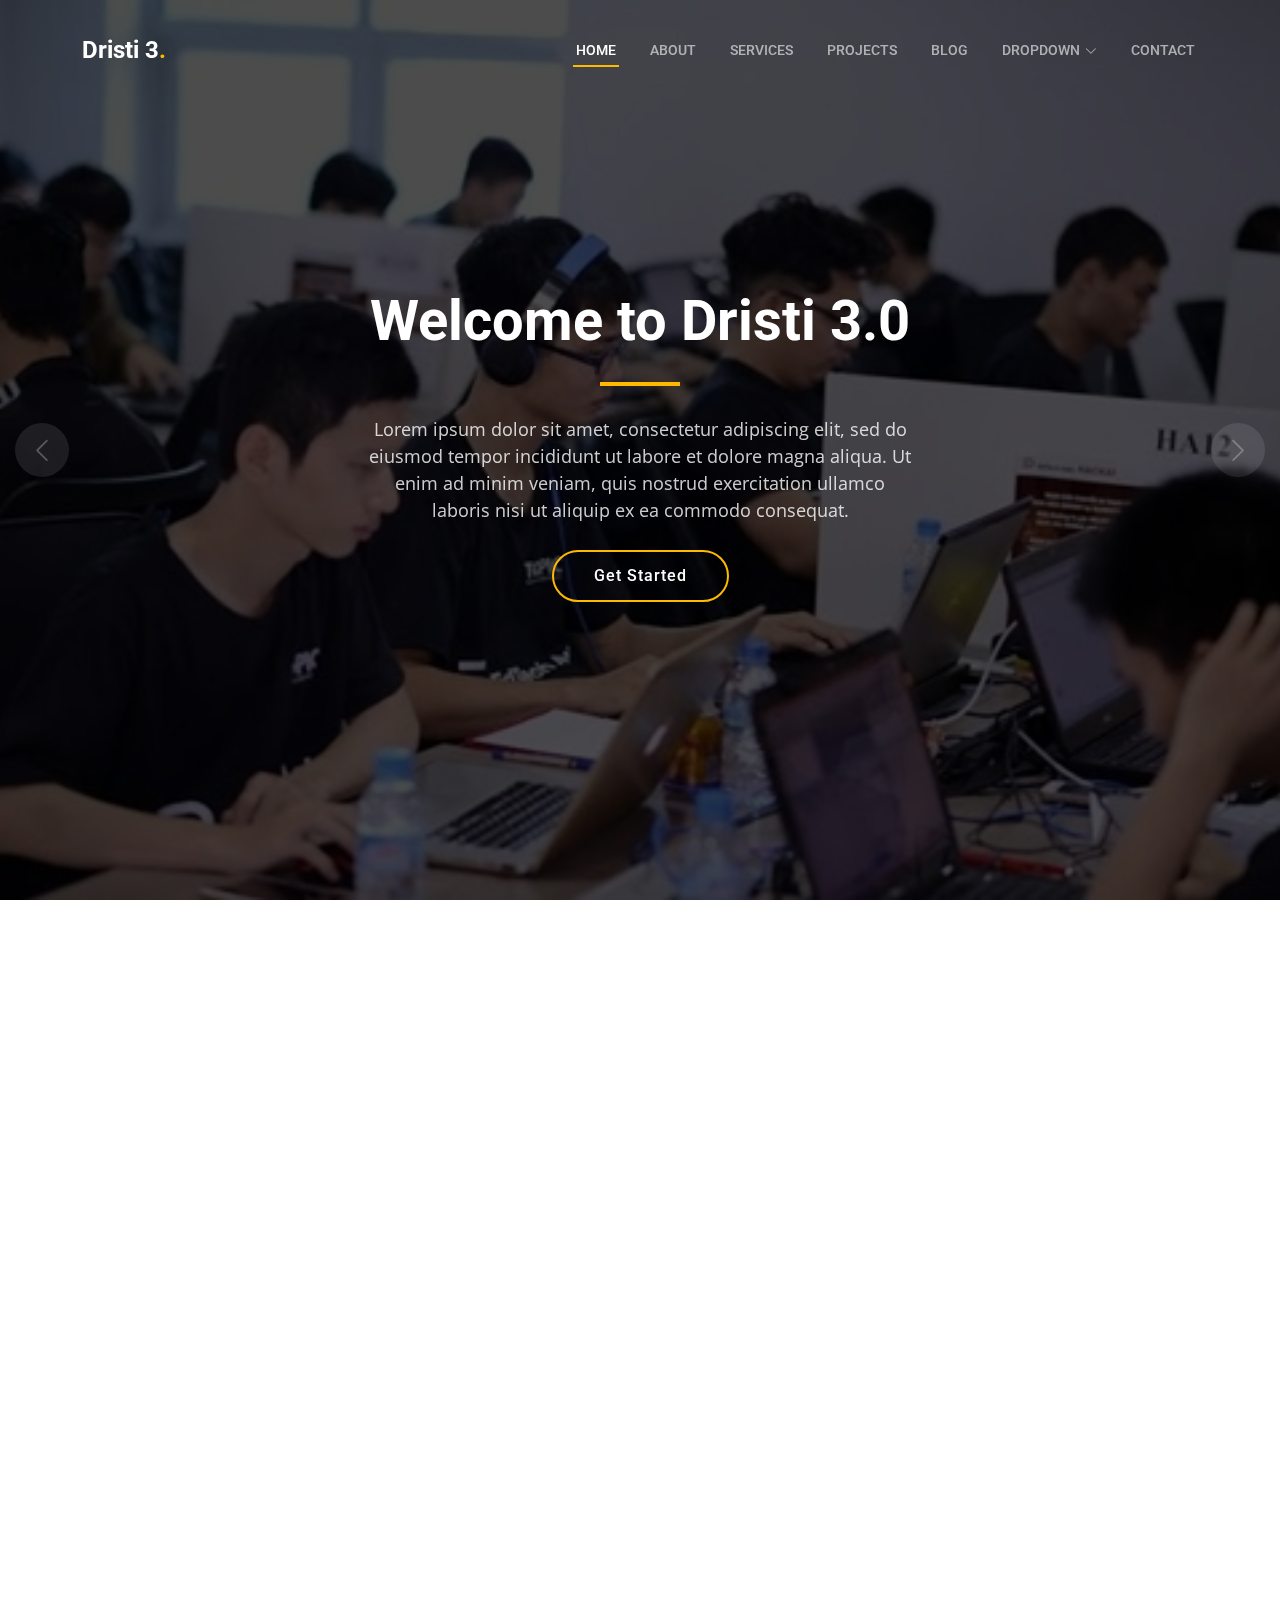
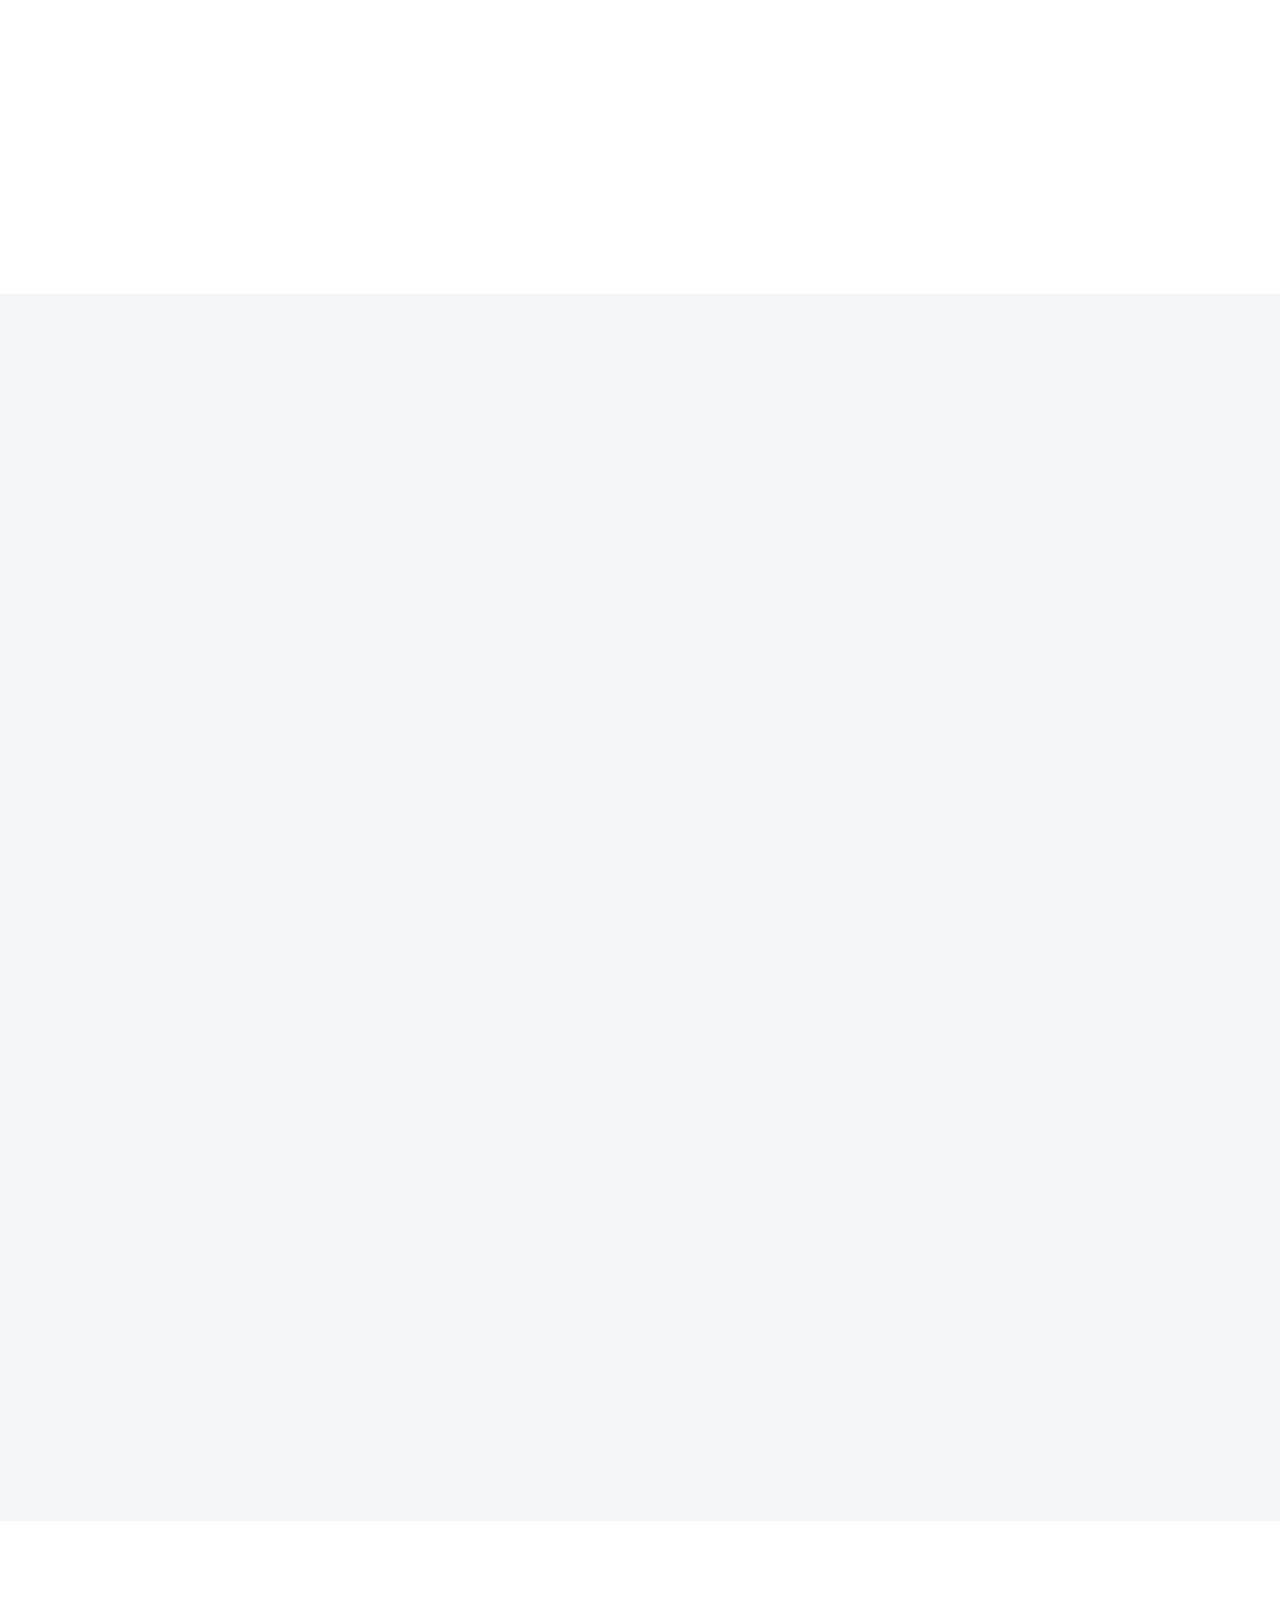
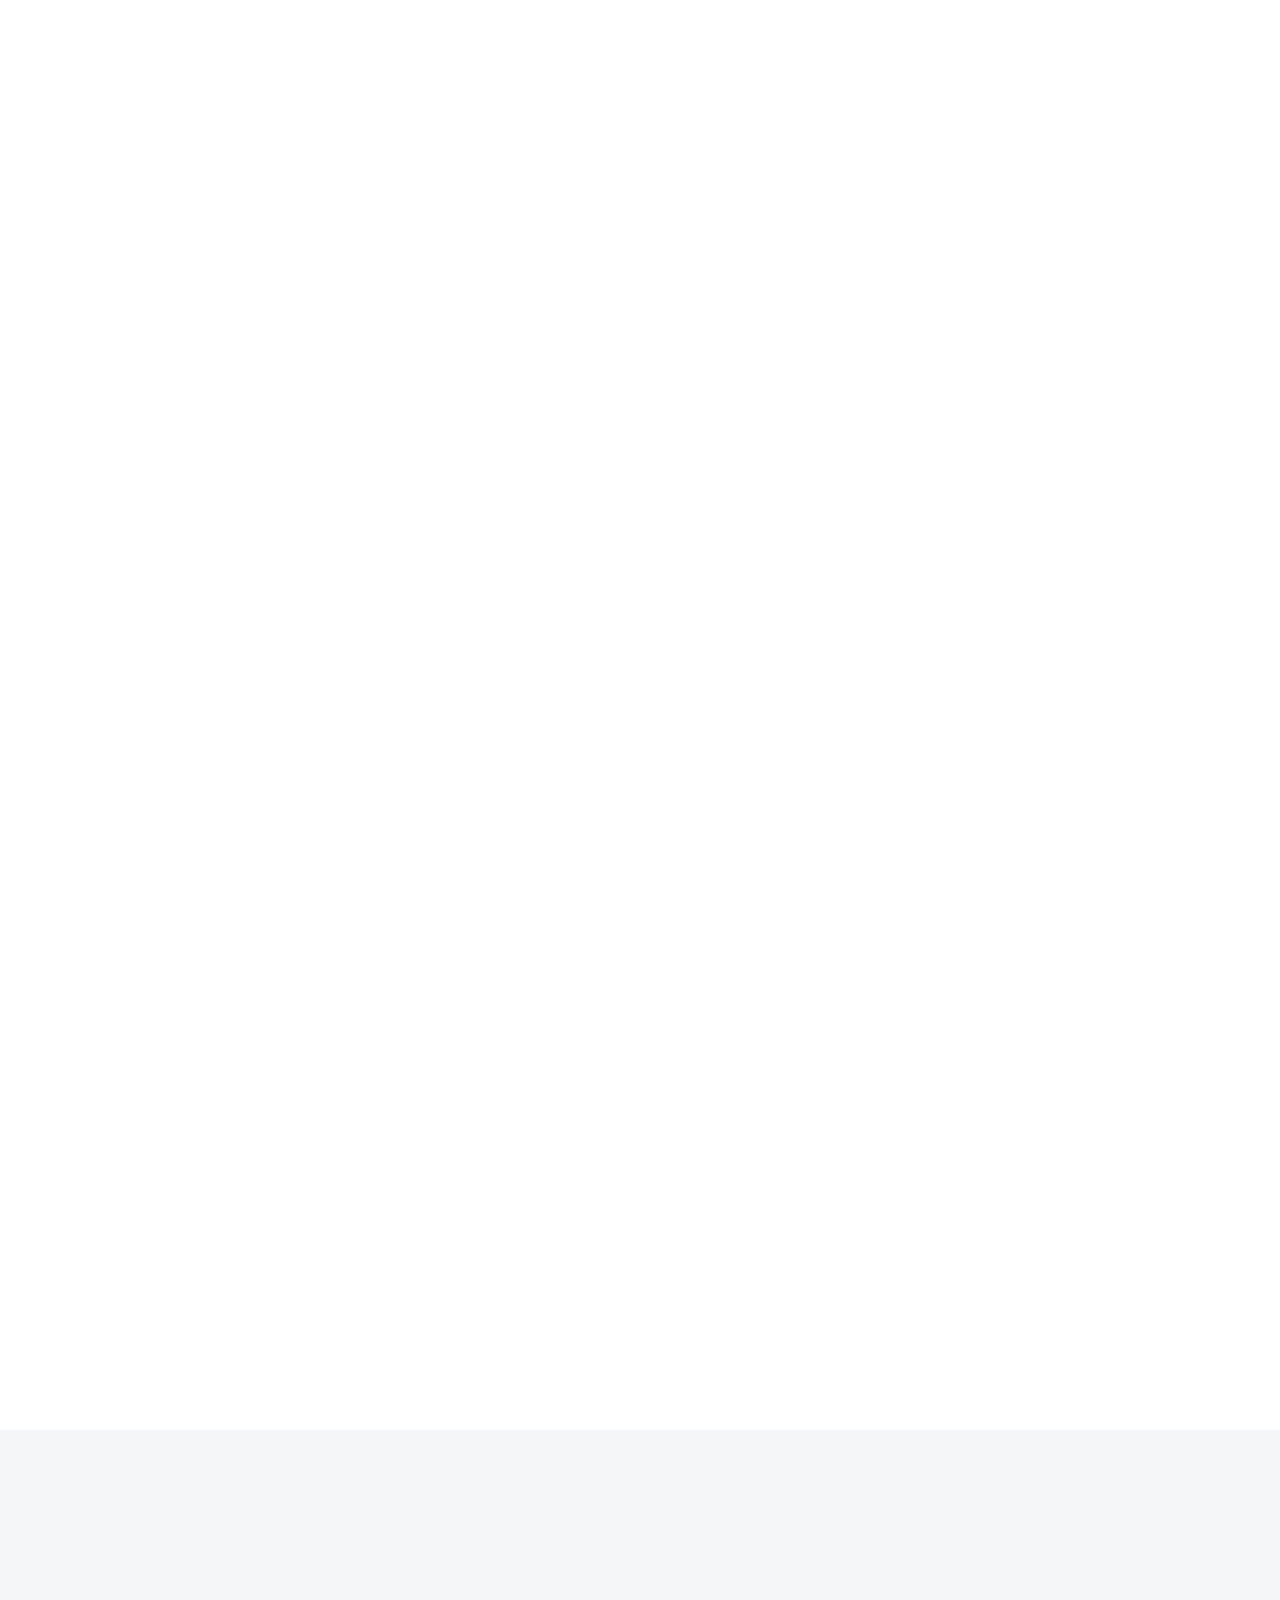
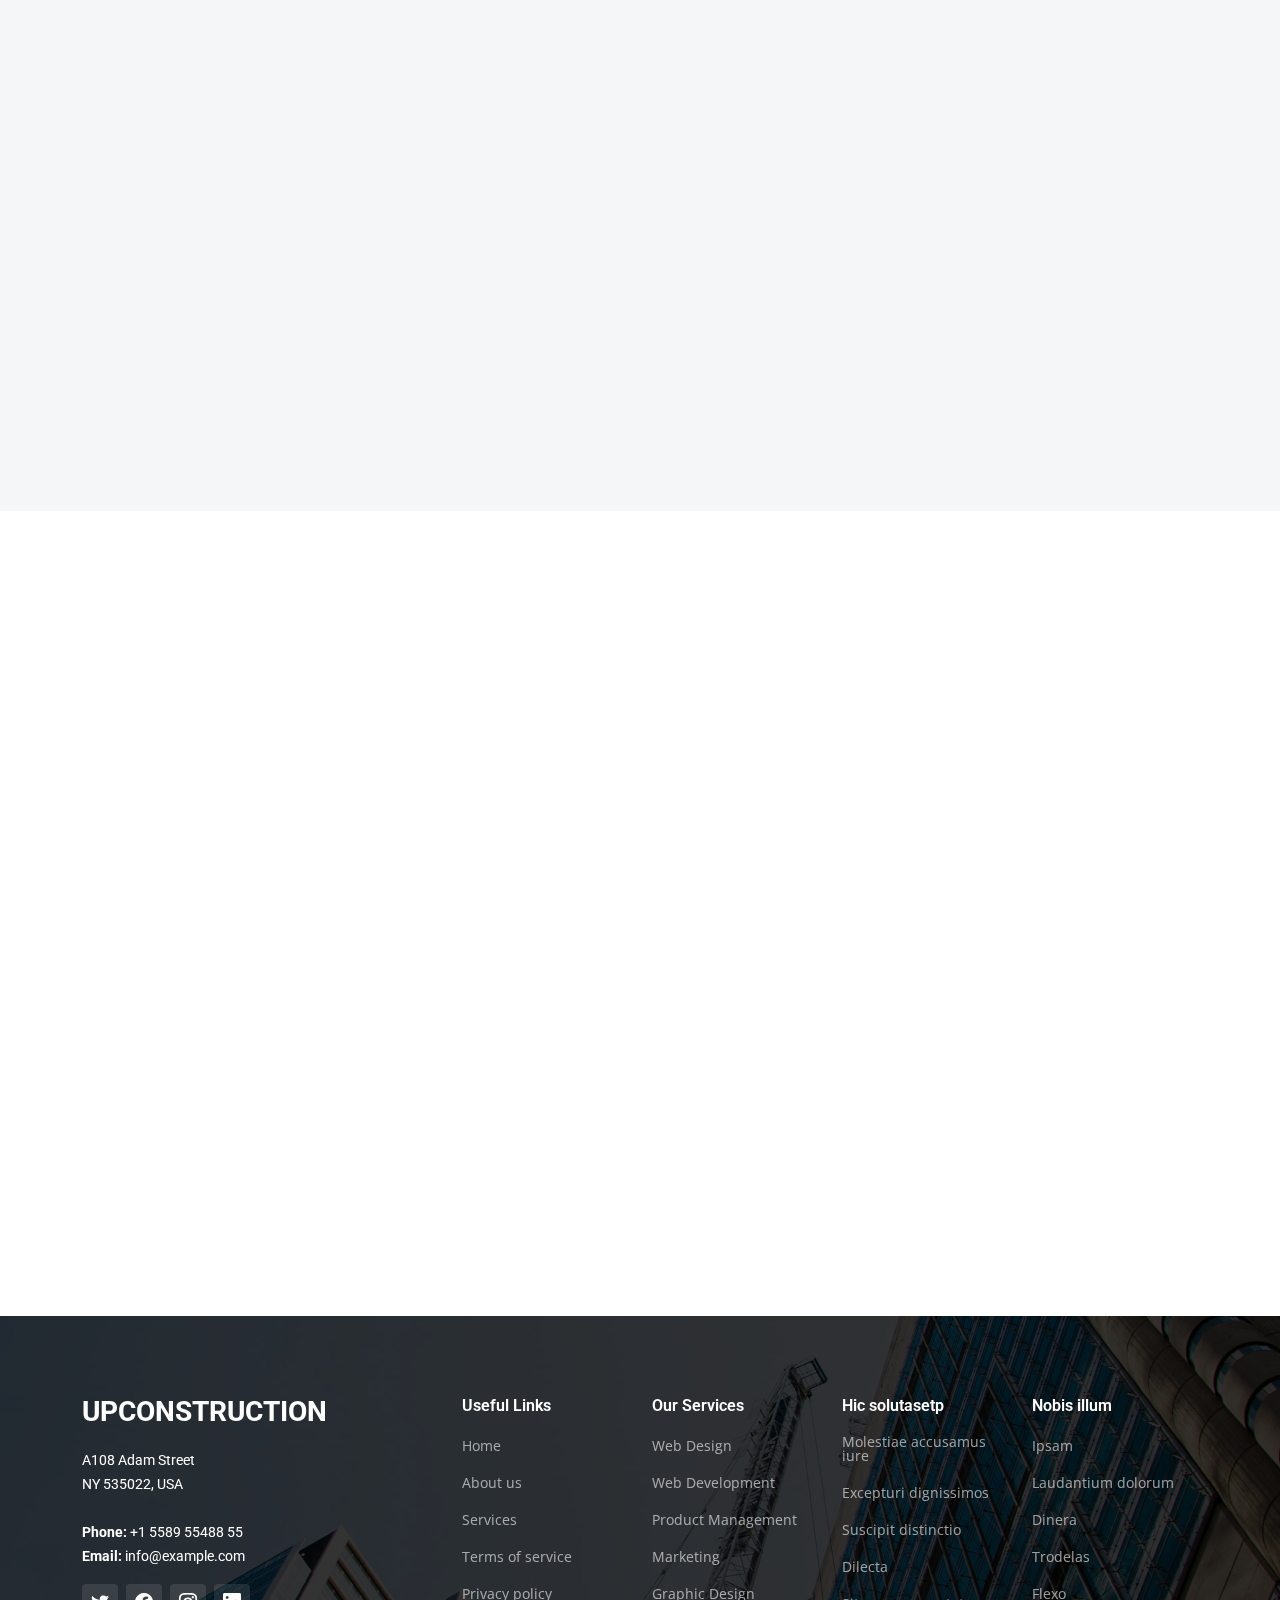
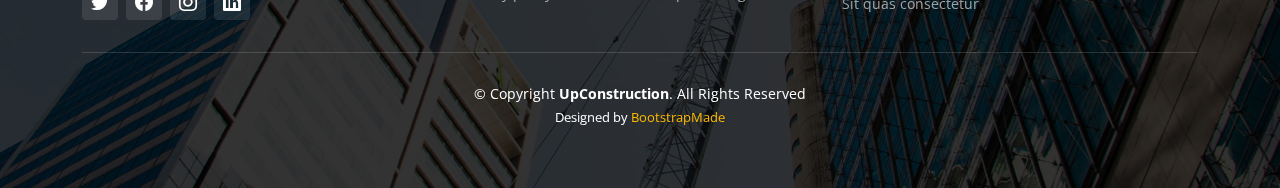
==== commit 71289462: "small change on photos" ====
--- a/index.html
+++ b/index.html
@@ -49,7 +49,7 @@
       <a href="index.html" class="logo d-flex align-items-center">
         <!-- Uncomment the line below if you also wish to use an image logo -->
         <!-- <img src="assets/img/logo.png" alt=""> -->
-        <h1>UpConstruction<span>.</span></h1>
+        <h1>Dristi 3<span>.</span></h1>
       </a>
 
       <i class="mobile-nav-toggle mobile-nav-show bi bi-list"></i>
@@ -94,7 +94,7 @@
       <div class="container">
         <div class="row justify-content-center">
           <div class="col-lg-6 text-center">
-            <h2 data-aos="fade-down">Welcome to <span>UpConstruction</span></h2>
+            <h2 data-aos="fade-down">Welcome to <span>Dristi 3.0</span></h2>
             <p data-aos="fade-up">Lorem ipsum dolor sit amet, consectetur adipiscing elit, sed do eiusmod tempor
               incididunt ut labore et dolore magna aliqua. Ut enim ad minim veniam, quis nostrud exercitation ullamco
               laboris nisi ut aliquip ex ea commodo consequat.</p>
@@ -128,99 +128,7 @@
   </section><!-- End Get Started Section -->
 
   <!-- ======= Services Section ======= -->
-  <section id="services" class="services section-bg">
-    <div class="container" data-aos="fade-up">
-
-      <div class="section-header">
-        <h2>Services</h2>
-        <p>Voluptatem quibusdam ut ullam perferendis repellat non ut consequuntur est eveniet deleniti fignissimos eos
-          quam</p>
-      </div>
-
-      <div class="row gy-4">
-
-        <div class="col-lg-4 col-md-6" data-aos="fade-up" data-aos-delay="100">
-          <div class="service-item  position-relative">
-            <div class="icon">
-              <i class="fa-solid fa-mountain-city"></i>
-            </div>
-            <h3>Nesciunt Mete</h3>
-            <p>Provident nihil minus qui consequatur non omnis maiores. Eos accusantium minus dolores iure perferendis
-              tempore et consequatur.</p>
-            <a href="service-details.html" class="readmore stretched-link">Learn more <i
-                class="bi bi-arrow-right"></i></a>
-          </div>
-        </div><!-- End Service Item -->
-
-        <div class="col-lg-4 col-md-6" data-aos="fade-up" data-aos-delay="200">
-          <div class="service-item position-relative">
-            <div class="icon">
-              <i class="fa-solid fa-arrow-up-from-ground-water"></i>
-            </div>
-            <h3>Eosle Commodi</h3>
-            <p>Ut autem aut autem non a. Sint sint sit facilis nam iusto sint. Libero corrupti neque eum hic non ut
-              nesciunt dolorem.</p>
-            <a href="service-details.html" class="readmore stretched-link">Learn more <i
-                class="bi bi-arrow-right"></i></a>
-          </div>
-        </div><!-- End Service Item -->
-
-        <div class="col-lg-4 col-md-6" data-aos="fade-up" data-aos-delay="300">
-          <div class="service-item position-relative">
-            <div class="icon">
-              <i class="fa-solid fa-compass-drafting"></i>
-            </div>
-            <h3>Ledo Markt</h3>
-            <p>Ut excepturi voluptatem nisi sed. Quidem fuga consequatur. Minus ea aut. Vel qui id voluptas adipisci eos
-              earum corrupti.</p>
-            <a href="service-details.html" class="readmore stretched-link">Learn more <i
-                class="bi bi-arrow-right"></i></a>
-          </div>
-        </div><!-- End Service Item -->
-
-        <div class="col-lg-4 col-md-6" data-aos="fade-up" data-aos-delay="400">
-          <div class="service-item position-relative">
-            <div class="icon">
-              <i class="fa-solid fa-trowel-bricks"></i>
-            </div>
-            <h3>Asperiores Commodit</h3>
-            <p>Non et temporibus minus omnis sed dolor esse consequatur. Cupiditate sed error ea fuga sit provident
-              adipisci neque.</p>
-            <a href="service-details.html" class="readmore stretched-link">Learn more <i
-                class="bi bi-arrow-right"></i></a>
-          </div>
-        </div><!-- End Service Item -->
-
-        <div class="col-lg-4 col-md-6" data-aos="fade-up" data-aos-delay="500">
-          <div class="service-item position-relative">
-            <div class="icon">
-              <i class="fa-solid fa-helmet-safety"></i>
-            </div>
-            <h3>Velit Doloremque</h3>
-            <p>Cumque et suscipit saepe. Est maiores autem enim facilis ut aut ipsam corporis aut. Sed animi at autem
-              alias eius labore.</p>
-            <a href="service-details.html" class="readmore stretched-link">Learn more <i
-                class="bi bi-arrow-right"></i></a>
-          </div>
-        </div><!-- End Service Item -->
-
-        <div class="col-lg-4 col-md-6" data-aos="fade-up" data-aos-delay="600">
-          <div class="service-item position-relative">
-            <div class="icon">
-              <i class="fa-solid fa-arrow-up-from-ground-water"></i>
-            </div>
-            <h3>Dolori Architecto</h3>
-            <p>Hic molestias ea quibusdam eos. Fugiat enim doloremque aut neque non et debitis iure. Corrupti recusandae
-              ducimus enim.</p>
-            <a href="service-details.html" class="readmore stretched-link">Learn more <i
-                class="bi bi-arrow-right"></i></a>
-          </div>
-        </div><!-- End Service Item -->
-
-      </div>
-
-    </div>
-  </section><!-- End Services Section -->
+  <!-- End Services Section -->
 
   <!-- ======= Alt Services Section ======= -->
   <section id="alt-services" class="alt-services">
@@ -311,36 +219,11 @@
       <div class="tab-content">
 
         <div class="tab-pane active show" id="tab-1">
-          <div class="row">
-            <div class="col-lg-6 order-2 order-lg-1 mt-3 mt-lg-0 d-flex flex-column justify-content-center"
-              data-aos="fade-up" data-aos-delay="100">
-              <h3>Voluptatem dignissimos provident</h3>
-              <p class="fst-italic">
-                Lorem ipsum dolor sit amet, consectetur adipiscing elit, sed do eiusmod tempor incididunt ut labore et
-                dolore
-                magna aliqua.
-              </p>
-              <ul>
-                <li><i class="bi bi-check2-all"></i> Ullamco laboris nisi ut aliquip ex ea commodo consequat.</li>
-                <li><i class="bi bi-check2-all"></i> Duis aute irure dolor in reprehenderit in voluptate velit.</li>
-                <li><i class="bi bi-check2-all"></i> Ullamco laboris nisi ut aliquip ex ea commodo consequat. Duis aute
-                  irure dolor in reprehenderit in voluptate trideta storacalaperda mastiro dolore eu fugiat nulla
-                  pariatur.</li>
-              </ul>
-            </div>
-            <div class="col-lg-6 order-1 order-lg-2 text-center" data-aos="fade-up" data-aos-delay="200">
-              <img src="assets/img/features-1.jpg" alt="" class="img-fluid">
-            </div>
-          </div>
-        </div><!-- End tab content item -->
-
-        <div class="tab-pane" id="tab-2">
-          <!-- ======= Constructions Section ======= -->
           <section id="constructions" class="constructions">
             <div class="container" data-aos="fade-up">
 
               <div class="section-header">
-                <h2>Constructions</h2>
+                <h2>Modisit</h2>
                 <p>Nulla dolorum nulla nesciunt rerum facere sed ut inventore quam porro nihil id ratione ea sunt quis
                   dolorem dolore earum</p>
               </div>
@@ -423,52 +306,277 @@
 
             </div>
           </section><!-- End Constructions Section -->
-
         </div><!-- End tab content item -->
 
+        <div class="tab-pane" id="tab-2">
+          <section id="constructions" class="constructions">
+            <div class="container" data-aos="fade-up">
+
+              <div class="section-header">
+                <h2>Praesenti</h2>
+                <p>Nulla dolorum nulla nesciunt rerum facere sed ut inventore quam porro nihil id ratione ea sunt quis
+                  dolorem dolore earum</p>
+              </div>
+
+              <div class="row gy-4">
+
+                <div class="col-lg-6" data-aos="fade-up" data-aos-delay="100">
+                  <div class="card-item">
+                    <div class="row">
+                      <div class="col-xl-5">
+                        <div class="card-bg" style="background-image: url(assets/img/constructions-1.jpg);"></div>
+                      </div>
+                      <div class="col-xl-7 d-flex align-items-center">
+                        <div class="card-body">
+                          <h4 class="card-title">Eligendi omnis sunt veritatis.</h4>
+                          <p>Fuga in dolorum et iste et culpa. Commodi possimus nesciunt modi voluptatem placeat
+                            deleniti adipisci. Cum delectus doloribus non veritatis. Officia temporibus illo magnam.
+                            Dolor eos et.</p>
+                        </div>
+                      </div>
+                    </div>
+                  </div>
+                </div><!-- End Card Item -->
+
+                <div class="col-lg-6" data-aos="fade-up" data-aos-delay="200">
+                  <div class="card-item">
+                    <div class="row">
+                      <div class="col-xl-5">
+                        <div class="card-bg" style="background-image: url(assets/img/constructions-2.jpg);"></div>
+                      </div>
+                      <div class="col-xl-7 d-flex align-items-center">
+                        <div class="card-body">
+                          <h4 class="card-title">Possimus ut sed velit assumenda</h4>
+                          <p>Sunt deserunt maiores voluptatem autem est rerum perferendis rerum blanditiis. Est
+                            laboriosam qui iste numquam laboriosam voluptatem architecto. Est laudantium sunt at quas
+                            aut hic. Eum dignissimos.</p>
+                        </div>
+                      </div>
+                    </div>
+                  </div>
+                </div><!-- End Card Item -->
+
+                <div class="col-lg-6" data-aos="fade-up" data-aos-delay="300">
+                  <div class="card-item">
+                    <div class="row">
+                      <div class="col-xl-5">
+                        <div class="card-bg" style="background-image: url(assets/img/constructions-3.jpg);"></div>
+                      </div>
+                      <div class="col-xl-7 d-flex align-items-center">
+                        <div class="card-body">
+                          <h4 class="card-title">Error beatae dolor inventore aut</h4>
+                          <p>Dicta porro nobis. Velit cum in. Nesciunt dignissimos enim molestiae facilis numquam quae
+                            quaerat ipsam omnis. Neque debitis ipsum at architecto officia laboriosam odit. Ut sunt
+                            temporibus nulla culpa.</p>
+                        </div>
+                      </div>
+                    </div>
+                  </div>
+                </div><!-- End Card Item -->
+
+                <div class="col-lg-6" data-aos="fade-up" data-aos-delay="400">
+                  <div class="card-item">
+                    <div class="row">
+                      <div class="col-xl-5">
+                        <div class="card-bg" style="background-image: url(assets/img/constructions-4.jpg);"></div>
+                      </div>
+                      <div class="col-xl-7 d-flex align-items-center">
+                        <div class="card-body">
+                          <h4 class="card-title">Expedita voluptas ut ut nesciunt</h4>
+                          <p>Aut est quidem doloremque voluptatem magnam quis excepturi vero quia. Eum eos doloremque
+                            architecto illo at beatae dolore. Fugiat suscipit et sint ratione dolores. Aut aliquid ea
+                            dolores libero nobis.</p>
+                        </div>
+                      </div>
+                    </div>
+                  </div>
+                </div><!-- End Card Item -->
+
+              </div>
+
+            </div>
+          </section><!-- End Constructions Section -->
+
+        </div><!-- End tab content item -->
+
         <div class="tab-pane" id="tab-3">
-          <div class="row">
-            <div class="col-lg-6 order-2 order-lg-1 mt-3 mt-lg-0 d-flex flex-column justify-content-center">
-              <h3>Voluptatibus commodi accusamu</h3>
-              <ul>
-                <li><i class="bi bi-check2-all"></i> Ullamco laboris nisi ut aliquip ex ea commodo consequat.</li>
-                <li><i class="bi bi-check2-all"></i> Duis aute irure dolor in reprehenderit in voluptate velit.</li>
-                <li><i class="bi bi-check2-all"></i> Provident mollitia neque rerum asperiores dolores quos qui a. Ipsum
-                  neque dolor voluptate nisi sed.</li>
-              </ul>
-              <p class="fst-italic">
-                Lorem ipsum dolor sit amet, consectetur adipiscing elit, sed do eiusmod tempor incididunt ut labore et
-                dolore
-                magna aliqua.
-              </p>
-            </div>
-            <div class="col-lg-6 order-1 order-lg-2 text-center">
-              <img src="assets/img/features-3.jpg" alt="" class="img-fluid">
-            </div>
-          </div>
+          <section id="constructions" class="constructions">
+            <div class="container" data-aos="fade-up">
+
+              <div class="section-header">
+                <h2>Explica</h2>
+                <p>Nulla dolorum nulla nesciunt rerum facere sed ut inventore quam porro nihil id ratione ea sunt quis
+                  dolorem dolore earum</p>
+              </div>
+
+              <div class="row gy-4">
+
+                <div class="col-lg-6" data-aos="fade-up" data-aos-delay="100">
+                  <div class="card-item">
+                    <div class="row">
+                      <div class="col-xl-5">
+                        <div class="card-bg" style="background-image: url(assets/img/constructions-1.jpg);"></div>
+                      </div>
+                      <div class="col-xl-7 d-flex align-items-center">
+                        <div class="card-body">
+                          <h4 class="card-title">Eligendi omnis sunt veritatis.</h4>
+                          <p>Fuga in dolorum et iste et culpa. Commodi possimus nesciunt modi voluptatem placeat
+                            deleniti adipisci. Cum delectus doloribus non veritatis. Officia temporibus illo magnam.
+                            Dolor eos et.</p>
+                        </div>
+                      </div>
+                    </div>
+                  </div>
+                </div><!-- End Card Item -->
+
+                <div class="col-lg-6" data-aos="fade-up" data-aos-delay="200">
+                  <div class="card-item">
+                    <div class="row">
+                      <div class="col-xl-5">
+                        <div class="card-bg" style="background-image: url(assets/img/constructions-2.jpg);"></div>
+                      </div>
+                      <div class="col-xl-7 d-flex align-items-center">
+                        <div class="card-body">
+                          <h4 class="card-title">Possimus ut sed velit assumenda</h4>
+                          <p>Sunt deserunt maiores voluptatem autem est rerum perferendis rerum blanditiis. Est
+                            laboriosam qui iste numquam laboriosam voluptatem architecto. Est laudantium sunt at quas
+                            aut hic. Eum dignissimos.</p>
+                        </div>
+                      </div>
+                    </div>
+                  </div>
+                </div><!-- End Card Item -->
+
+                <div class="col-lg-6" data-aos="fade-up" data-aos-delay="300">
+                  <div class="card-item">
+                    <div class="row">
+                      <div class="col-xl-5">
+                        <div class="card-bg" style="background-image: url(assets/img/constructions-3.jpg);"></div>
+                      </div>
+                      <div class="col-xl-7 d-flex align-items-center">
+                        <div class="card-body">
+                          <h4 class="card-title">Error beatae dolor inventore aut</h4>
+                          <p>Dicta porro nobis. Velit cum in. Nesciunt dignissimos enim molestiae facilis numquam quae
+                            quaerat ipsam omnis. Neque debitis ipsum at architecto officia laboriosam odit. Ut sunt
+                            temporibus nulla culpa.</p>
+                        </div>
+                      </div>
+                    </div>
+                  </div>
+                </div><!-- End Card Item -->
+
+                <div class="col-lg-6" data-aos="fade-up" data-aos-delay="400">
+                  <div class="card-item">
+                    <div class="row">
+                      <div class="col-xl-5">
+                        <div class="card-bg" style="background-image: url(assets/img/constructions-4.jpg);"></div>
+                      </div>
+                      <div class="col-xl-7 d-flex align-items-center">
+                        <div class="card-body">
+                          <h4 class="card-title">Expedita voluptas ut ut nesciunt</h4>
+                          <p>Aut est quidem doloremque voluptatem magnam quis excepturi vero quia. Eum eos doloremque
+                            architecto illo at beatae dolore. Fugiat suscipit et sint ratione dolores. Aut aliquid ea
+                            dolores libero nobis.</p>
+                        </div>
+                      </div>
+                    </div>
+                  </div>
+                </div><!-- End Card Item -->
+
+              </div>
+
+            </div>
+          </section><!-- End Constructions Section -->
         </div><!-- End tab content item -->
 
         <div class="tab-pane" id="tab-4">
-          <div class="row">
-            <div class="col-lg-6 order-2 order-lg-1 mt-3 mt-lg-0 d-flex flex-column justify-content-center">
-              <h3>Omnis fugiat ea explicabo sunt</h3>
-              <p class="fst-italic">
-                Lorem ipsum dolor sit amet, consectetur adipiscing elit, sed do eiusmod tempor incididunt ut labore et
-                dolore
-                magna aliqua.
-              </p>
-              <ul>
-                <li><i class="bi bi-check2-all"></i> Ullamco laboris nisi ut aliquip ex ea commodo consequat.</li>
-                <li><i class="bi bi-check2-all"></i> Duis aute irure dolor in reprehenderit in voluptate velit.</li>
-                <li><i class="bi bi-check2-all"></i> Ullamco laboris nisi ut aliquip ex ea commodo consequat. Duis aute
-                  irure dolor in reprehenderit in voluptate trideta storacalaperda mastiro dolore eu fugiat nulla
-                  pariatur.</li>
-              </ul>
-            </div>
-            <div class="col-lg-6 order-1 order-lg-2 text-center">
-              <img src="assets/img/features-4.jpg" alt="" class="img-fluid">
-            </div>
-          </div>
+          <section id="constructions" class="constructions">
+            <div class="container" data-aos="fade-up">
+
+              <div class="section-header">
+                <h2>Nostrum</h2>
+                <p>Nulla dolorum nulla nesciunt rerum facere sed ut inventore quam porro nihil id ratione ea sunt quis
+                  dolorem dolore earum</p>
+              </div>
+
+              <div class="row gy-4">
+
+                <div class="col-lg-6" data-aos="fade-up" data-aos-delay="100">
+                  <div class="card-item">
+                    <div class="row">
+                      <div class="col-xl-5">
+                        <div class="card-bg" style="background-image: url(assets/img/constructions-1.jpg);"></div>
+                      </div>
+                      <div class="col-xl-7 d-flex align-items-center">
+                        <div class="card-body">
+                          <h4 class="card-title">Eligendi omnis sunt veritatis.</h4>
+                          <p>Fuga in dolorum et iste et culpa. Commodi possimus nesciunt modi voluptatem placeat
+                            deleniti adipisci. Cum delectus doloribus non veritatis. Officia temporibus illo magnam.
+                            Dolor eos et.</p>
+                        </div>
+                      </div>
+                    </div>
+                  </div>
+                </div><!-- End Card Item -->
+
+                <div class="col-lg-6" data-aos="fade-up" data-aos-delay="200">
+                  <div class="card-item">
+                    <div class="row">
+                      <div class="col-xl-5">
+                        <div class="card-bg" style="background-image: url(assets/img/constructions-2.jpg);"></div>
+                      </div>
+                      <div class="col-xl-7 d-flex align-items-center">
+                        <div class="card-body">
+                          <h4 class="card-title">Possimus ut sed velit assumenda</h4>
+                          <p>Sunt deserunt maiores voluptatem autem est rerum perferendis rerum blanditiis. Est
+                            laboriosam qui iste numquam laboriosam voluptatem architecto. Est laudantium sunt at quas
+                            aut hic. Eum dignissimos.</p>
+                        </div>
+                      </div>
+                    </div>
+                  </div>
+                </div><!-- End Card Item -->
+
+                <div class="col-lg-6" data-aos="fade-up" data-aos-delay="300">
+                  <div class="card-item">
+                    <div class="row">
+                      <div class="col-xl-5">
+                        <div class="card-bg" style="background-image: url(assets/img/constructions-3.jpg);"></div>
+                      </div>
+                      <div class="col-xl-7 d-flex align-items-center">
+                        <div class="card-body">
+                          <h4 class="card-title">Error beatae dolor inventore aut</h4>
+                          <p>Dicta porro nobis. Velit cum in. Nesciunt dignissimos enim molestiae facilis numquam quae
+                            quaerat ipsam omnis. Neque debitis ipsum at architecto officia laboriosam odit. Ut sunt
+                            temporibus nulla culpa.</p>
+                        </div>
+                      </div>
+                    </div>
+                  </div>
+                </div><!-- End Card Item -->
+
+                <div class="col-lg-6" data-aos="fade-up" data-aos-delay="400">
+                  <div class="card-item">
+                    <div class="row">
+                      <div class="col-xl-5">
+                        <div class="card-bg" style="background-image: url(assets/img/constructions-4.jpg);"></div>
+                      </div>
+                      <div class="col-xl-7 d-flex align-items-center">
+                        <div class="card-body">
+                          <h4 class="card-title">Expedita voluptas ut ut nesciunt</h4>
+                          <p>Aut est quidem doloremque voluptatem magnam quis excepturi vero quia. Eum eos doloremque
+                            architecto illo at beatae dolore. Fugiat suscipit et sint ratione dolores. Aut aliquid ea
+                            dolores libero nobis.</p>
+                        </div>
+                      </div>
+                    </div>
+                  </div>
+                </div><!-- End Card Item -->
+
+              </div>
+
+            </div>
+          </section><!-- End Constructions Section -->
         </div><!-- End tab content item -->
 
       </div>
@@ -802,114 +910,114 @@
 
   <!-- ======= Recent Blog Posts Section ======= -->
   <section id="recent-blog-posts" class="recent-blog-posts">
-    <div class="container" data-aos="fade-up""> 
- 
-     
-     
-  <div class=" section-header">
-      <h2>Recent Blog Posts</h2>
-      <p>In commodi voluptatem excepturi quaerat nihil error autem voluptate ut et officia consequuntu</p>
-    </div>
-
-    <div class="row gy-5">
-
-      <div class="col-xl-4 col-md-6" data-aos="fade-up" data-aos-delay="100">
-        <div class="post-item position-relative h-100">
-
-          <div class="post-img position-relative overflow-hidden">
-            <img src="assets/img/blog/blog-1.jpg" class="img-fluid" alt="">
-            <span class="post-date">December 12</span>
+    <div class="container" data-aos="fade-up">
+
+
+
+      <div class=" section-header">
+        <h2>Recent Blog Posts</h2>
+        <p>In commodi voluptatem excepturi quaerat nihil error autem voluptate ut et officia consequuntu</p>
+      </div>
+
+      <div class="row gy-5">
+
+        <div class="col-xl-4 col-md-6" data-aos="fade-up" data-aos-delay="100">
+          <div class="post-item position-relative h-100">
+
+            <div class="post-img position-relative overflow-hidden">
+              <img src="assets/img/blog/blog-1.jpg" class="img-fluid" alt="">
+              <span class="post-date">December 12</span>
+            </div>
+
+            <div class="post-content d-flex flex-column">
+
+              <h3 class="post-title">Eum ad dolor et. Autem aut fugiat debitis</h3>
+
+              <div class="meta d-flex align-items-center">
+                <div class="d-flex align-items-center">
+                  <i class="bi bi-person"></i> <span class="ps-2">Julia Parker</span>
+                </div>
+                <span class="px-3 text-black-50">/</span>
+                <div class="d-flex align-items-center">
+                  <i class="bi bi-folder2"></i> <span class="ps-2">Politics</span>
+                </div>
+              </div>
+
+              <hr>
+
+              <a href="blog-details.html" class="readmore stretched-link"><span>Read More</span><i
+                  class="bi bi-arrow-right"></i></a>
+
+            </div>
+
           </div>
-
-          <div class="post-content d-flex flex-column">
-
-            <h3 class="post-title">Eum ad dolor et. Autem aut fugiat debitis</h3>
-
-            <div class="meta d-flex align-items-center">
-              <div class="d-flex align-items-center">
-                <i class="bi bi-person"></i> <span class="ps-2">Julia Parker</span>
-              </div>
-              <span class="px-3 text-black-50">/</span>
-              <div class="d-flex align-items-center">
-                <i class="bi bi-folder2"></i> <span class="ps-2">Politics</span>
-              </div>
-            </div>
-
-            <hr>
-
-            <a href="blog-details.html" class="readmore stretched-link"><span>Read More</span><i
-                class="bi bi-arrow-right"></i></a>
+        </div><!-- End post item -->
+
+        <div class="col-xl-4 col-md-6" data-aos="fade-up" data-aos-delay="200">
+          <div class="post-item position-relative h-100">
+
+            <div class="post-img position-relative overflow-hidden">
+              <img src="assets/img/blog/blog-2.jpg" class="img-fluid" alt="">
+              <span class="post-date">July 17</span>
+            </div>
+
+            <div class="post-content d-flex flex-column">
+
+              <h3 class="post-title">Et repellendus molestiae qui est sed omnis</h3>
+
+              <div class="meta d-flex align-items-center">
+                <div class="d-flex align-items-center">
+                  <i class="bi bi-person"></i> <span class="ps-2">Mario Douglas</span>
+                </div>
+                <span class="px-3 text-black-50">/</span>
+                <div class="d-flex align-items-center">
+                  <i class="bi bi-folder2"></i> <span class="ps-2">Sports</span>
+                </div>
+              </div>
+
+              <hr>
+
+              <a href="blog-details.html" class="readmore stretched-link"><span>Read More</span><i
+                  class="bi bi-arrow-right"></i></a>
+
+            </div>
 
           </div>
-
-        </div>
-      </div><!-- End post item -->
-
-      <div class="col-xl-4 col-md-6" data-aos="fade-up" data-aos-delay="200">
-        <div class="post-item position-relative h-100">
-
-          <div class="post-img position-relative overflow-hidden">
-            <img src="assets/img/blog/blog-2.jpg" class="img-fluid" alt="">
-            <span class="post-date">July 17</span>
+        </div><!-- End post item -->
+
+        <div class="col-xl-4 col-md-6">
+          <div class="post-item position-relative h-100" data-aos="fade-up" data-aos-delay="300">
+
+            <div class="post-img position-relative overflow-hidden">
+              <img src="assets/img/blog/blog-3.jpg" class="img-fluid" alt="">
+              <span class="post-date">September 05</span>
+            </div>
+
+            <div class="post-content d-flex flex-column">
+
+              <h3 class="post-title">Quia assumenda est et veritati tirana ploder</h3>
+
+              <div class="meta d-flex align-items-center">
+                <div class="d-flex align-items-center">
+                  <i class="bi bi-person"></i> <span class="ps-2">Lisa Hunter</span>
+                </div>
+                <span class="px-3 text-black-50">/</span>
+                <div class="d-flex align-items-center">
+                  <i class="bi bi-folder2"></i> <span class="ps-2">Economics</span>
+                </div>
+              </div>
+
+              <hr>
+
+              <a href="blog-details.html" class="readmore stretched-link"><span>Read More</span><i
+                  class="bi bi-arrow-right"></i></a>
+
+            </div>
+
           </div>
-
-          <div class="post-content d-flex flex-column">
-
-            <h3 class="post-title">Et repellendus molestiae qui est sed omnis</h3>
-
-            <div class="meta d-flex align-items-center">
-              <div class="d-flex align-items-center">
-                <i class="bi bi-person"></i> <span class="ps-2">Mario Douglas</span>
-              </div>
-              <span class="px-3 text-black-50">/</span>
-              <div class="d-flex align-items-center">
-                <i class="bi bi-folder2"></i> <span class="ps-2">Sports</span>
-              </div>
-            </div>
-
-            <hr>
-
-            <a href="blog-details.html" class="readmore stretched-link"><span>Read More</span><i
-                class="bi bi-arrow-right"></i></a>
-
-          </div>
-
-        </div>
-      </div><!-- End post item -->
-
-      <div class="col-xl-4 col-md-6">
-        <div class="post-item position-relative h-100" data-aos="fade-up" data-aos-delay="300">
-
-          <div class="post-img position-relative overflow-hidden">
-            <img src="assets/img/blog/blog-3.jpg" class="img-fluid" alt="">
-            <span class="post-date">September 05</span>
-          </div>
-
-          <div class="post-content d-flex flex-column">
-
-            <h3 class="post-title">Quia assumenda est et veritati tirana ploder</h3>
-
-            <div class="meta d-flex align-items-center">
-              <div class="d-flex align-items-center">
-                <i class="bi bi-person"></i> <span class="ps-2">Lisa Hunter</span>
-              </div>
-              <span class="px-3 text-black-50">/</span>
-              <div class="d-flex align-items-center">
-                <i class="bi bi-folder2"></i> <span class="ps-2">Economics</span>
-              </div>
-            </div>
-
-            <hr>
-
-            <a href="blog-details.html" class="readmore stretched-link"><span>Read More</span><i
-                class="bi bi-arrow-right"></i></a>
-
-          </div>
-
-        </div>
-      </div><!-- End post item -->
-
-    </div>
+        </div><!-- End post item -->
+
+      </div>
 
     </div>
   </section>
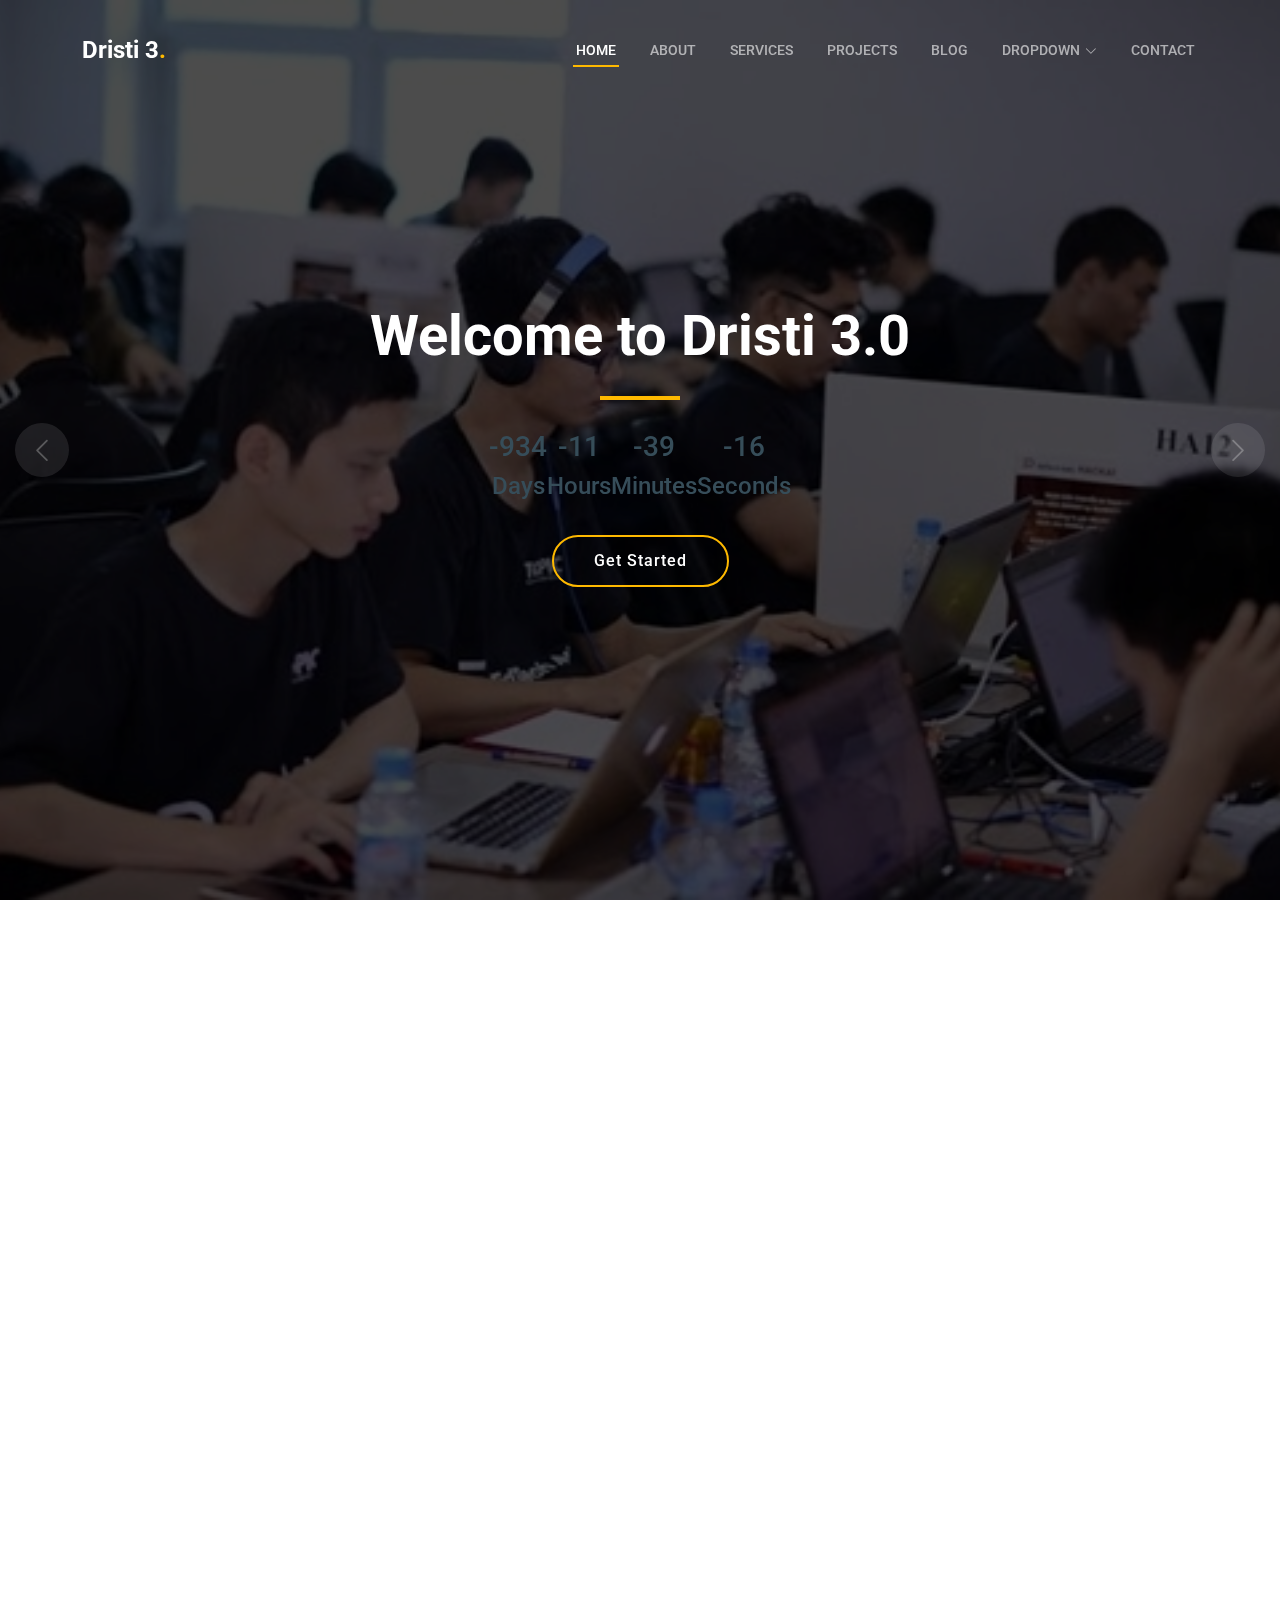
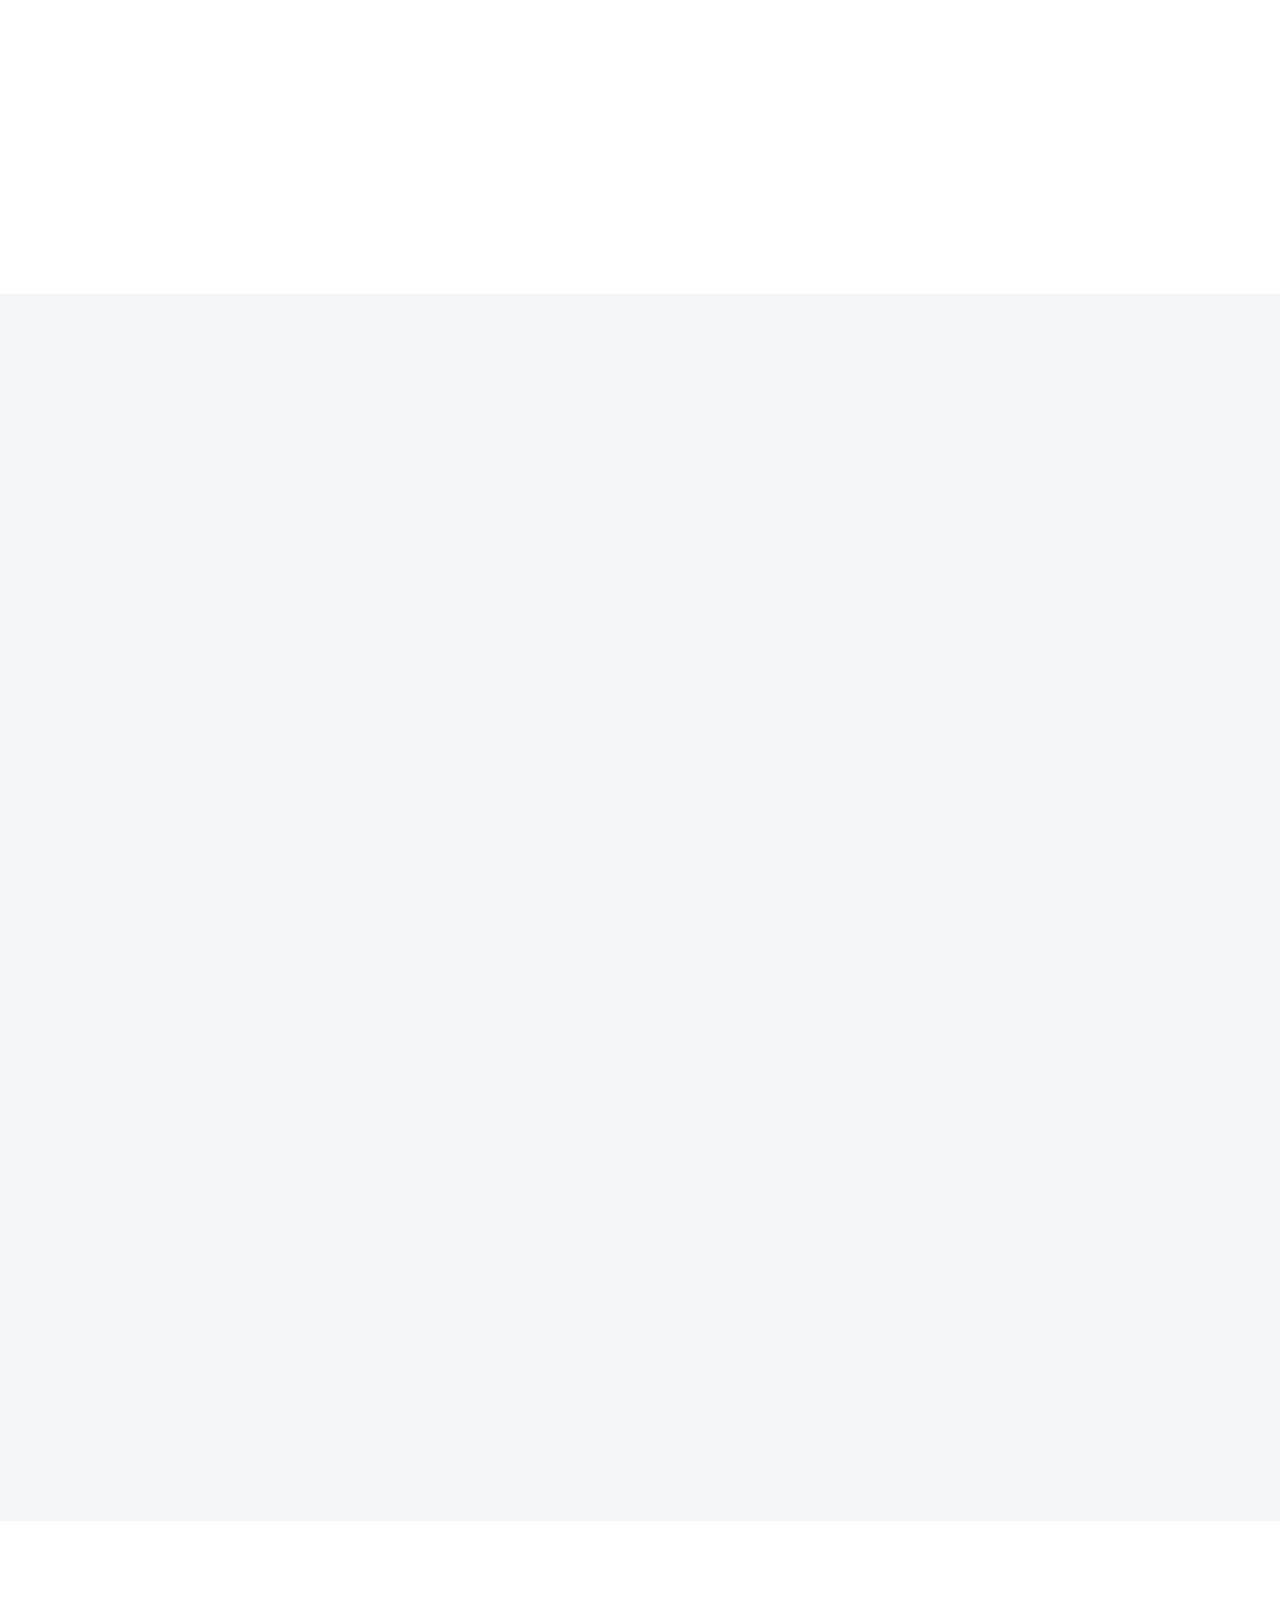
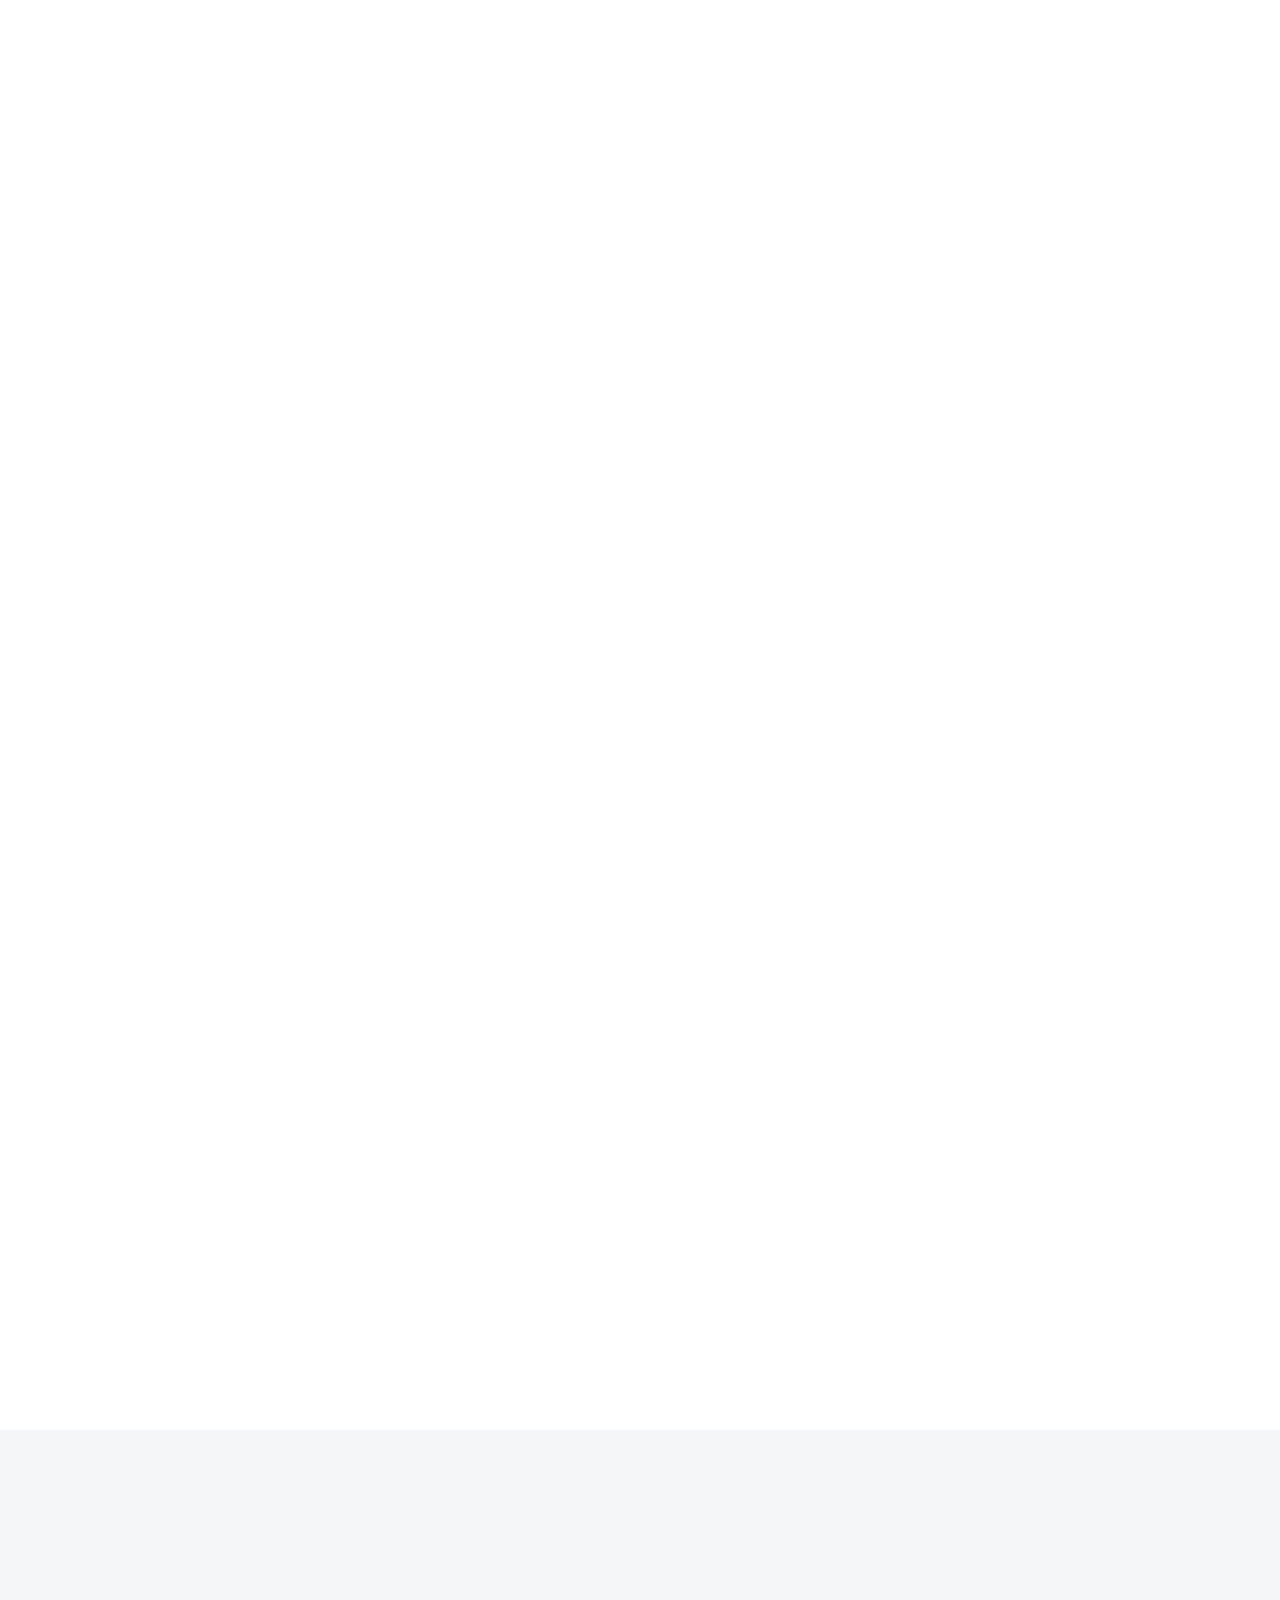
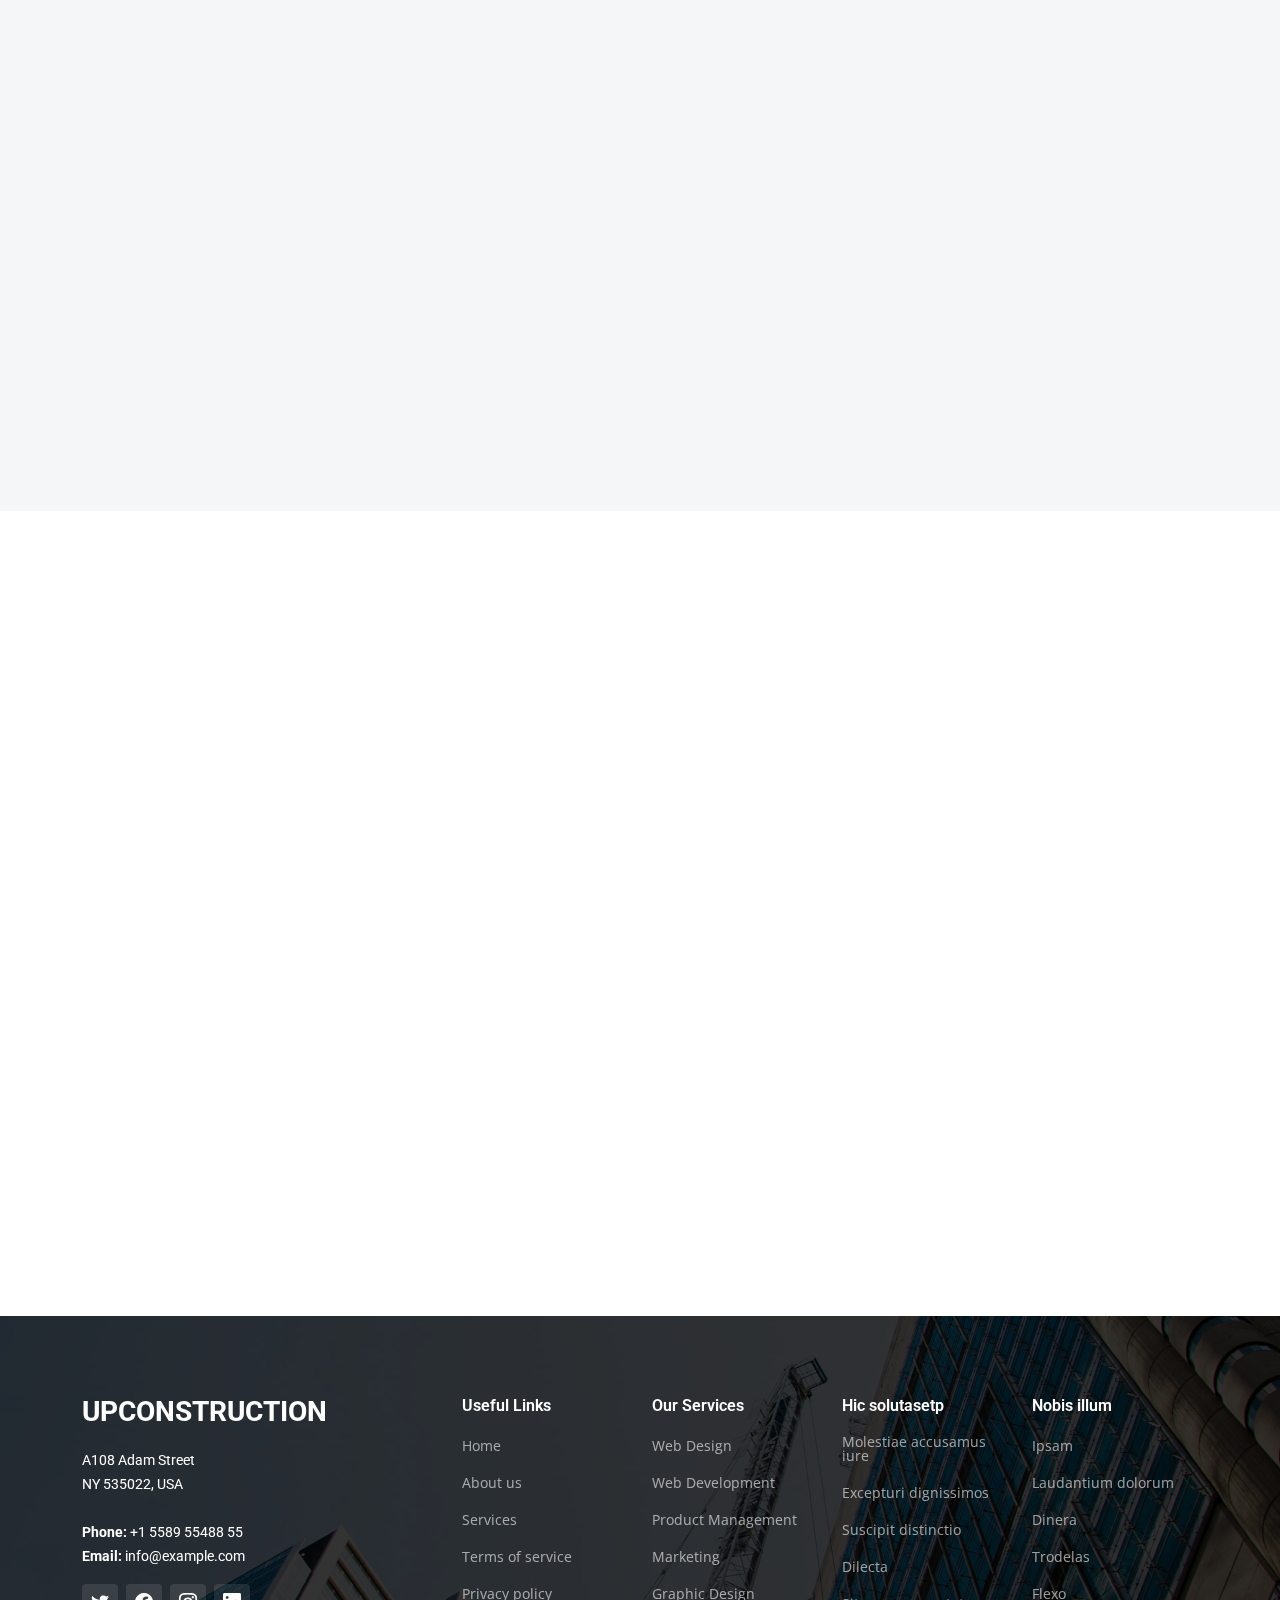
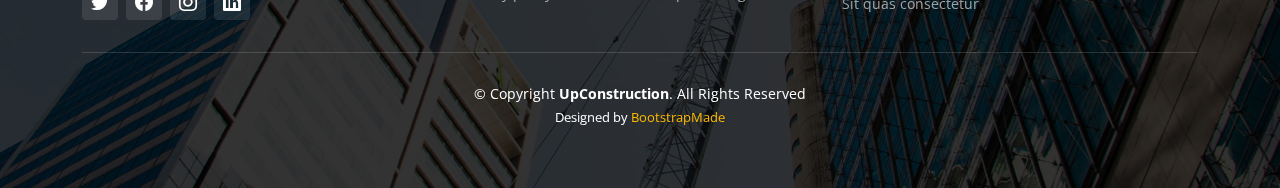
==== commit 4e38e891: "Countdown" ====
--- a/index.html
+++ b/index.html
@@ -95,9 +95,25 @@
         <div class="row justify-content-center">
           <div class="col-lg-6 text-center">
             <h2 data-aos="fade-down">Welcome to <span>Dristi 3.0</span></h2>
-            <p data-aos="fade-up">Lorem ipsum dolor sit amet, consectetur adipiscing elit, sed do eiusmod tempor
-              incididunt ut labore et dolore magna aliqua. Ut enim ad minim veniam, quis nostrud exercitation ullamco
-              laboris nisi ut aliquip ex ea commodo consequat.</p>
+            <div class="countdown d-flex justify-content-center" data-count="2024/01/5">
+              <div>
+                <h3>%d</h3>
+                <h4>Days</h4>
+              </div>
+              <div>
+                <h3>%h</h3>
+                <h4>Hours</h4>
+              </div>
+              <div>
+                <h3>%m</h3>
+                <h4>Minutes</h4>
+              </div>
+              <div>
+                <h3>%s</h3>
+                <h4>Seconds</h4>
+              </div>
+            </div>
+            </p>
             <a data-aos="fade-up" data-aos-delay="200" href="#get-started" class="btn-get-started">Get Started</a>
           </div>
         </div>
@@ -1132,6 +1148,7 @@
 
   <!-- Template Main JS File -->
   <script src="assets/js/main.js"></script>
+  <script src="assets/js/countdown.js"></script>
 
 </body>
 
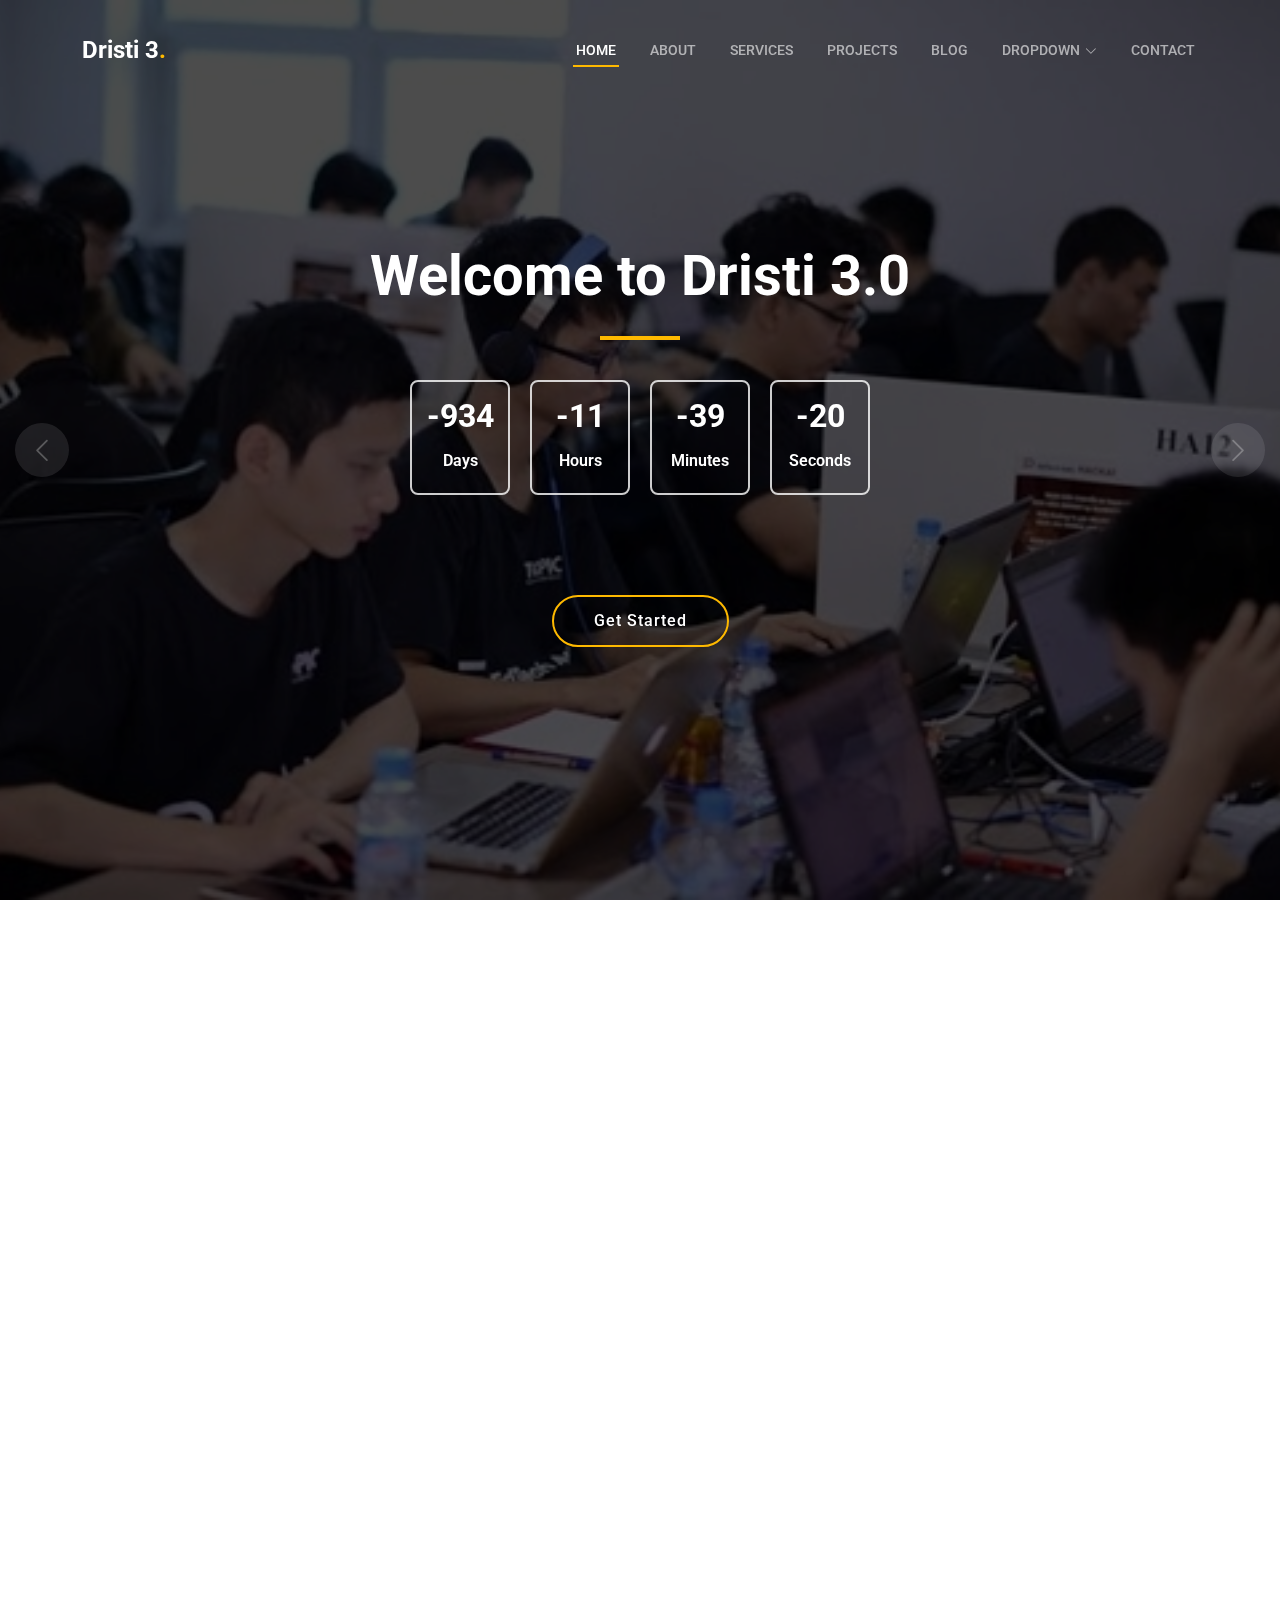
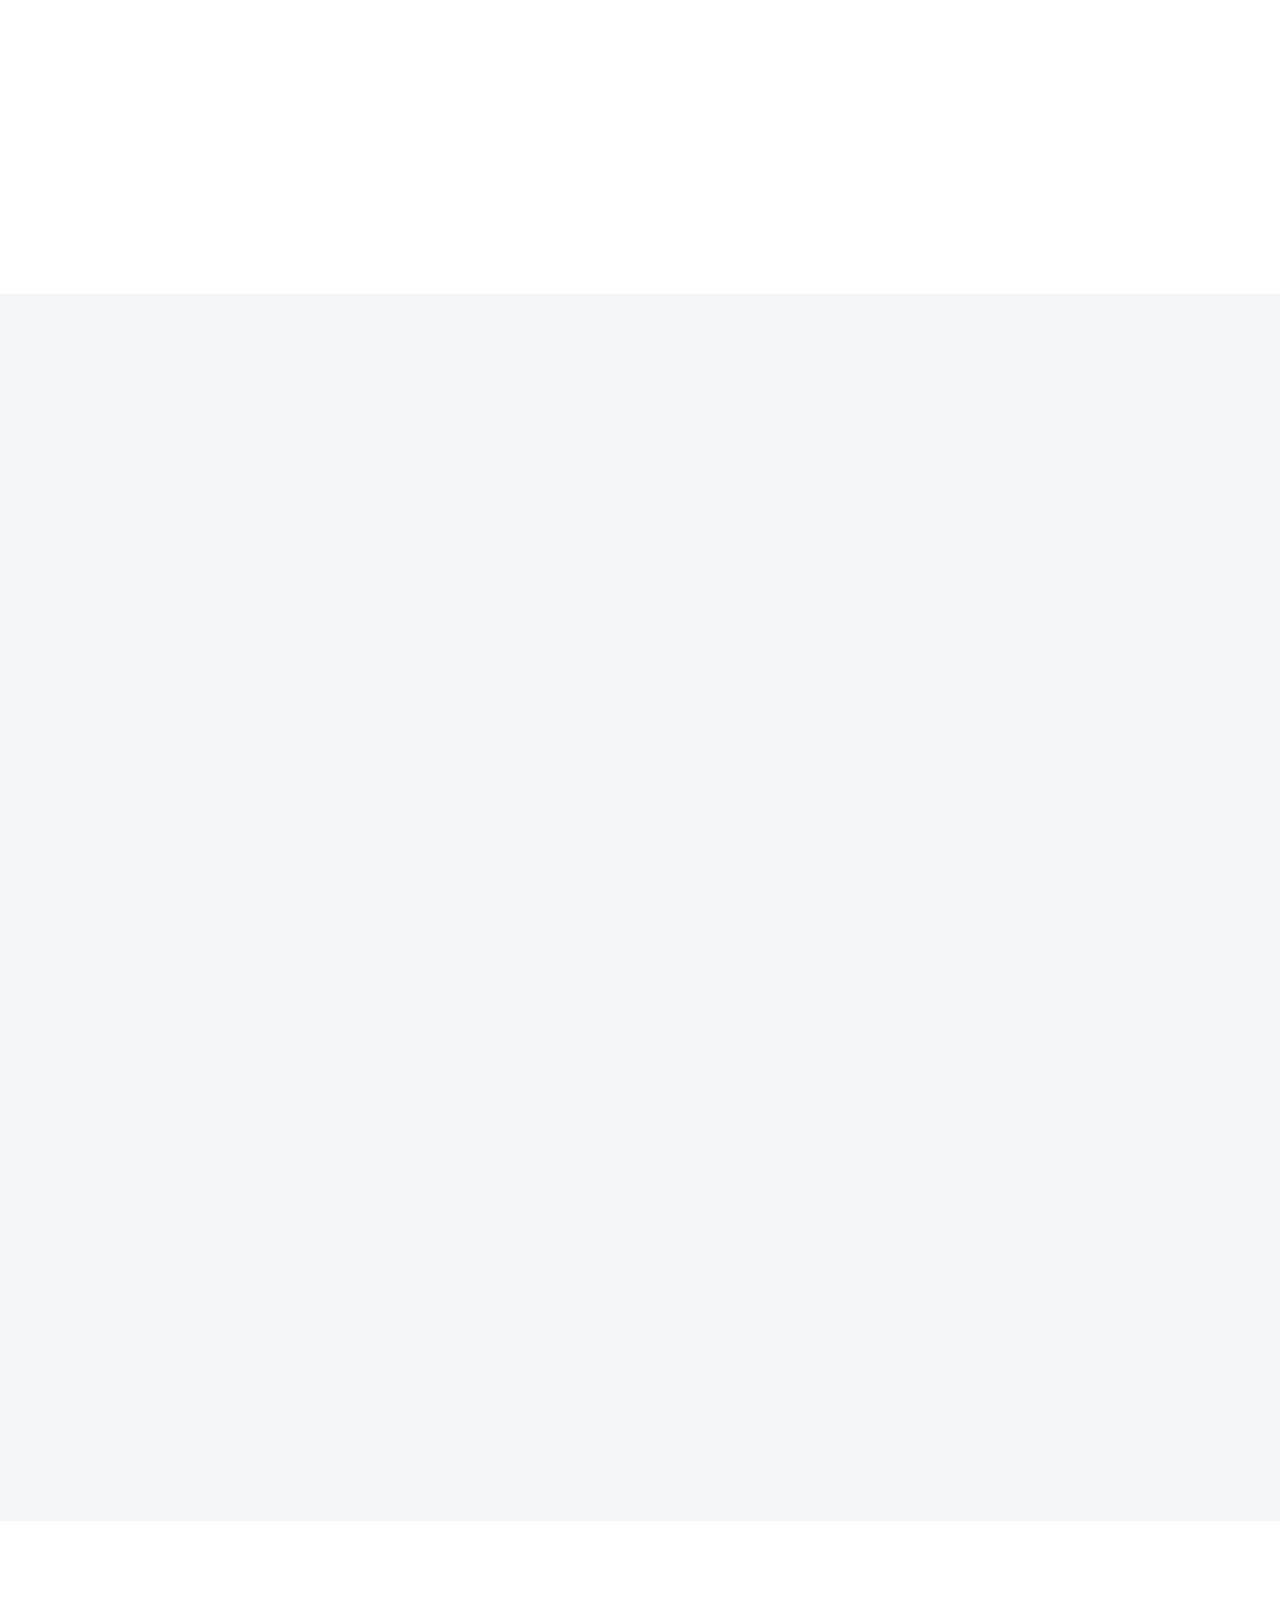
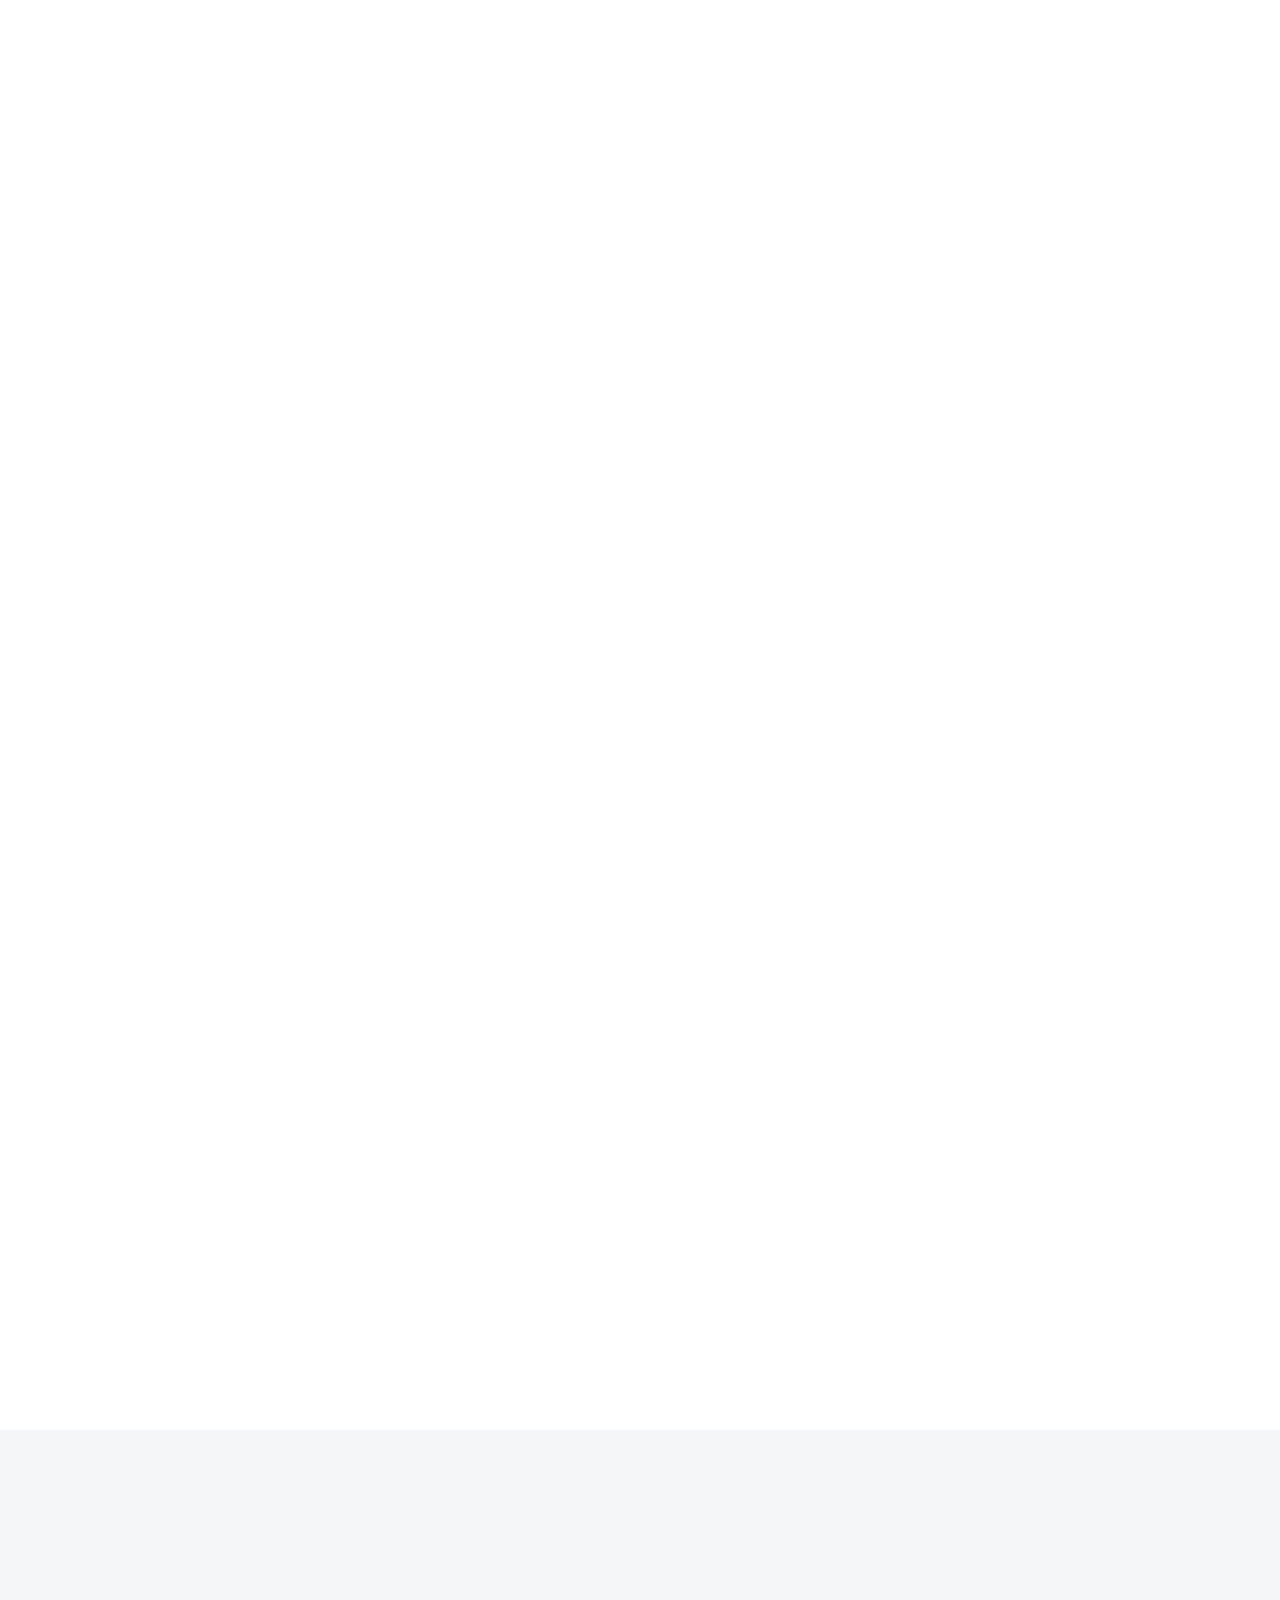
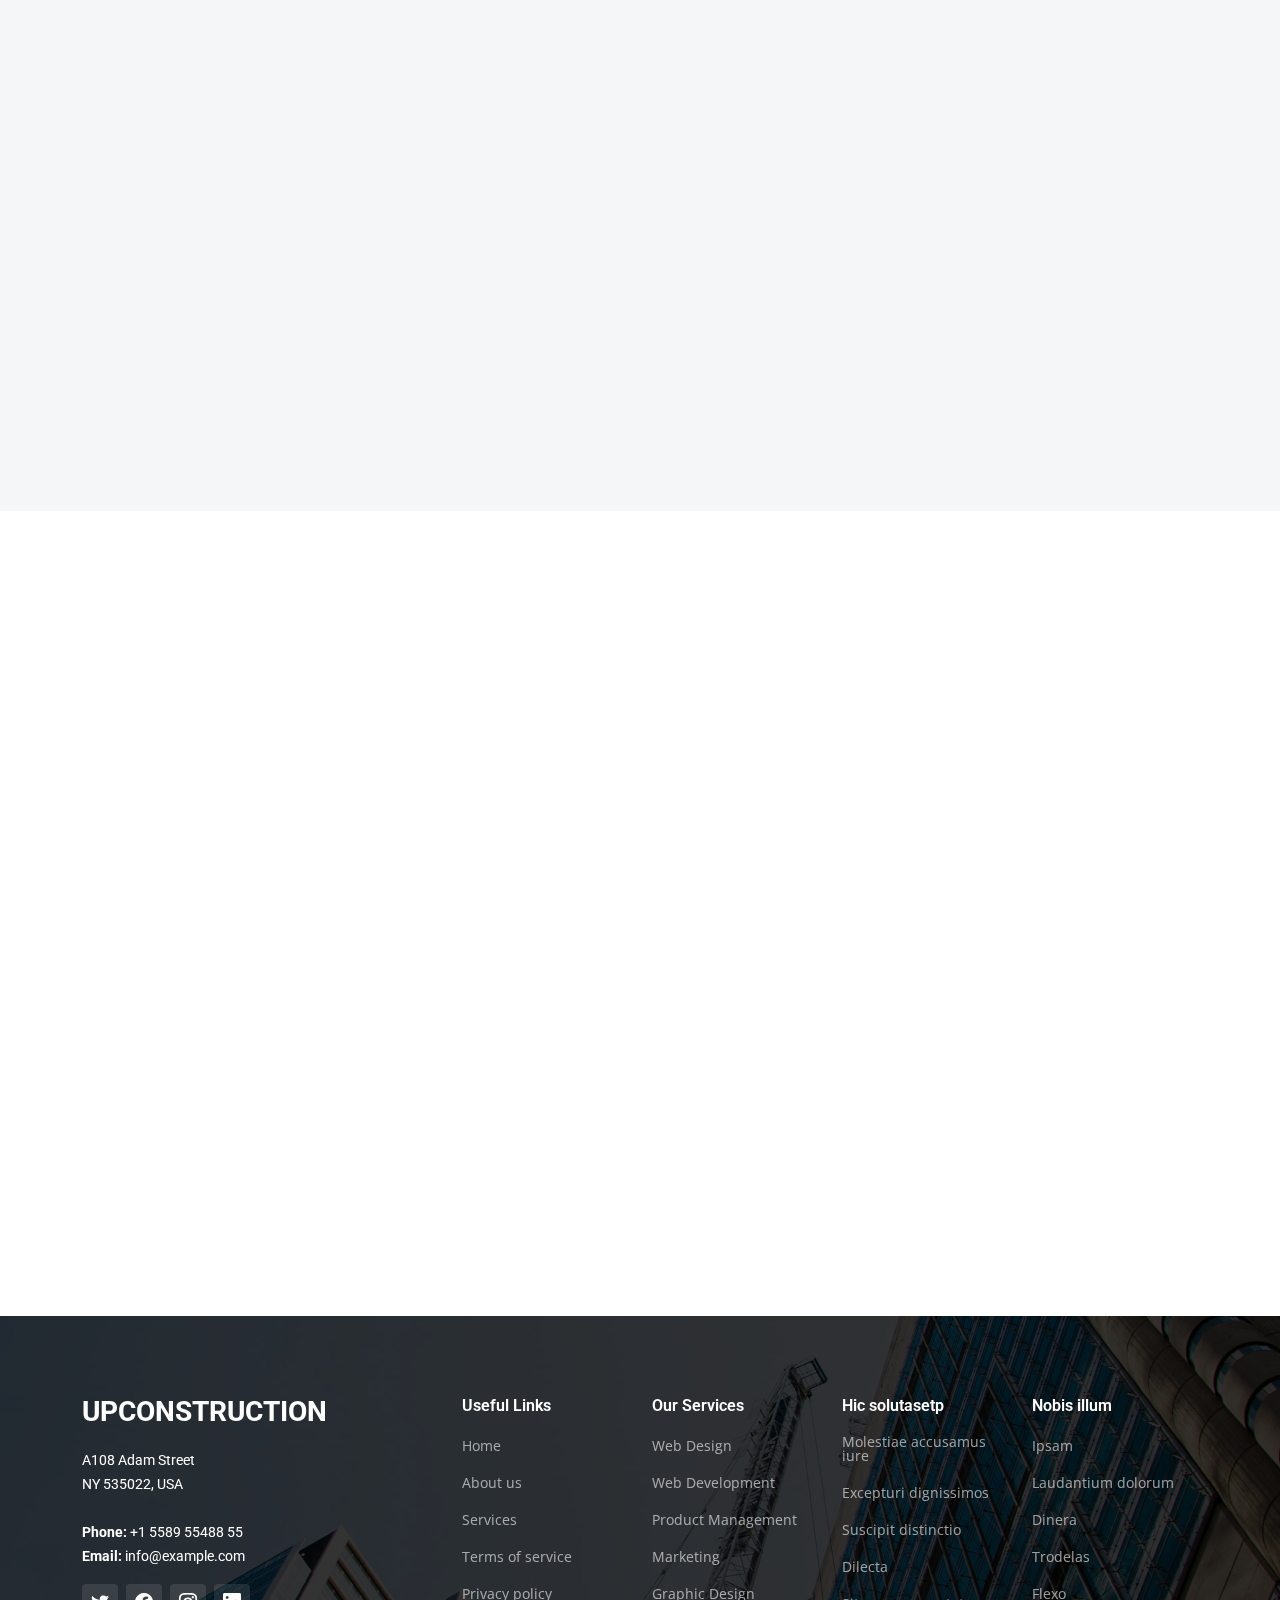
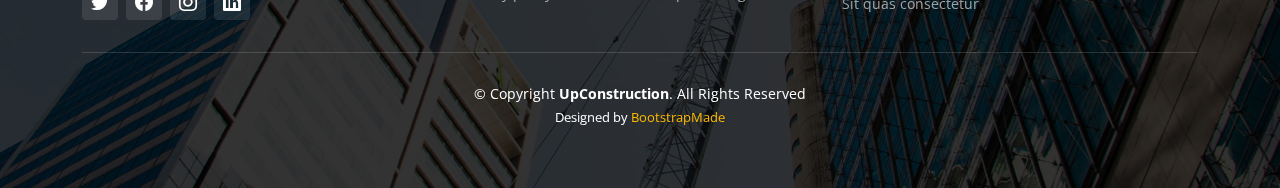
==== commit c3b1b8bf: "Countdown Displays" ====
--- a/index.html
+++ b/index.html
@@ -93,7 +93,7 @@
     <div class="info d-flex align-items-center">
       <div class="container">
         <div class="row justify-content-center">
-          <div class="col-lg-6 text-center">
+          <div class="col-lg-6 text-center" id="header">
             <h2 data-aos="fade-down">Welcome to <span>Dristi 3.0</span></h2>
             <div class="countdown d-flex justify-content-center" data-count="2024/01/5">
               <div>
--- a/assets/css/main.css
+++ b/assets/css/main.css
@@ -12,40 +12,40 @@
 --------------------------------------------------------------*/
 /* Fonts */
 :root {
-  --font-default: "Open Sans", system-ui, -apple-system, "Segoe UI", Roboto, "Helvetica Neue", Arial, "Noto Sans", "Liberation Sans", sans-serif, "Apple Color Emoji", "Segoe UI Emoji", "Segoe UI Symbol", "Noto Color Emoji";
-  --font-primary: "Roboto", sans-serif;
-  --font-secondary: "Work Sans", sans-serif;
+    --font-default: "Open Sans", system-ui, -apple-system, "Segoe UI", Roboto, "Helvetica Neue", Arial, "Noto Sans", "Liberation Sans", sans-serif, "Apple Color Emoji", "Segoe UI Emoji", "Segoe UI Symbol", "Noto Color Emoji";
+    --font-primary: "Roboto", sans-serif;
+    --font-secondary: "Work Sans", sans-serif;
 }
 
 /* Colors */
 :root {
-  --color-default: #364d59;
-  --color-primary: #feb900;
-  --color-secondary: #52565e;
+    --color-default: #364d59;
+    --color-primary: #feb900;
+    --color-secondary: #52565e;
 }
 
 /* Smooth scroll behavior */
 :root {
-  scroll-behavior: smooth;
+    scroll-behavior: smooth;
 }
 
 /*--------------------------------------------------------------
 # General
 --------------------------------------------------------------*/
 body {
-  font-family: var(--font-default);
-  color: var(--color-default);
-  overflow-x: hidden;
+    font-family: var(--font-default);
+    color: var(--color-default);
+    overflow-x: hidden;
 }
 
 a {
-  color: var(--color-primary);
-  text-decoration: none;
+    color: var(--color-primary);
+    text-decoration: none;
 }
 
 a:hover {
-  color: #ffc732;
-  text-decoration: none;
+    color: #ffc732;
+    text-decoration: none;
 }
 
 h1,
@@ -54,182 +54,182 @@
 h4,
 h5,
 h6 {
-  font-family: var(--font-primary);
+    font-family: var(--font-primary);
 }
 
 /*--------------------------------------------------------------
 # Sections & Section Header
 --------------------------------------------------------------*/
 section {
-  padding: 80px 0;
-  overflow: hidden;
+    padding: 80px 0;
+    overflow: hidden;
 }
 
 .section-bg {
-  background-color: #f5f6f7;
+    background-color: #f5f6f7;
 }
 
 .section-header {
-  text-align: center;
-  padding-bottom: 70px;
+    text-align: center;
+    padding-bottom: 70px;
 }
 
 .section-header h2 {
-  font-size: 32px;
-  font-weight: 700;
-  position: relative;
-  color: #2e3135;
+    font-size: 32px;
+    font-weight: 700;
+    position: relative;
+    color: #2e3135;
 }
 
 .section-header h2:before,
 .section-header h2:after {
-  content: "";
-  width: 50px;
-  height: 2px;
-  background: var(--color-primary);
-  display: inline-block;
+    content: "";
+    width: 50px;
+    height: 2px;
+    background: var(--color-primary);
+    display: inline-block;
 }
 
 .section-header h2:before {
-  margin: 0 15px 10px 0;
+    margin: 0 15px 10px 0;
 }
 
 .section-header h2:after {
-  margin: 0 0 10px 15px;
+    margin: 0 0 10px 15px;
 }
 
 .section-header p {
-  margin: 0 auto 0 auto;
+    margin: 0 auto 0 auto;
 }
 
 @media (min-width: 1199px) {
-  .section-header p {
-    max-width: 60%;
-  }
+    .section-header p {
+        max-width: 60%;
+    }
 }
 
 /*--------------------------------------------------------------
 # Breadcrumbs
 --------------------------------------------------------------*/
 .breadcrumbs {
-  padding: 140px 0 60px 0;
-  min-height: 30vh;
-  position: relative;
-  background-size: cover;
-  background-position: center;
-  background-repeat: no-repeat;
+    padding: 140px 0 60px 0;
+    min-height: 30vh;
+    position: relative;
+    background-size: cover;
+    background-position: center;
+    background-repeat: no-repeat;
 }
 
 .breadcrumbs:before {
-  content: "";
-  background-color: rgba(0, 0, 0, 0.6);
-  position: absolute;
-  inset: 0;
+    content: "";
+    background-color: rgba(0, 0, 0, 0.6);
+    position: absolute;
+    inset: 0;
 }
 
 .breadcrumbs h2 {
-  font-size: 56px;
-  font-weight: 500;
-  color: #fff;
-  font-family: var(--font-secondary);
+    font-size: 56px;
+    font-weight: 500;
+    color: #fff;
+    font-family: var(--font-secondary);
 }
 
 .breadcrumbs ol {
-  display: flex;
-  flex-wrap: wrap;
-  list-style: none;
-  padding: 0 0 10px 0;
-  margin: 0;
-  font-size: 16px;
-  font-weight: 600;
-  color: var(--color-primary);
+    display: flex;
+    flex-wrap: wrap;
+    list-style: none;
+    padding: 0 0 10px 0;
+    margin: 0;
+    font-size: 16px;
+    font-weight: 600;
+    color: var(--color-primary);
 }
 
 .breadcrumbs ol a {
-  color: rgba(255, 255, 255, 0.8);
-  transition: 0.3s;
+    color: rgba(255, 255, 255, 0.8);
+    transition: 0.3s;
 }
 
 .breadcrumbs ol a:hover {
-  text-decoration: underline;
+    text-decoration: underline;
 }
 
 .breadcrumbs ol li+li {
-  padding-left: 10px;
+    padding-left: 10px;
 }
 
 .breadcrumbs ol li+li::before {
-  display: inline-block;
-  padding-right: 10px;
-  color: #fff;
-  content: "/";
+    display: inline-block;
+    padding-right: 10px;
+    color: #fff;
+    content: "/";
 }
 
 /*--------------------------------------------------------------
 # Scroll top button
 --------------------------------------------------------------*/
 .scroll-top {
-  position: fixed;
-  visibility: hidden;
-  opacity: 0;
-  right: 15px;
-  bottom: 15px;
-  z-index: 99999;
-  background: var(--color-primary);
-  width: 40px;
-  height: 40px;
-  border-radius: 4px;
-  transition: all 0.4s;
+    position: fixed;
+    visibility: hidden;
+    opacity: 0;
+    right: 15px;
+    bottom: 15px;
+    z-index: 99999;
+    background: var(--color-primary);
+    width: 40px;
+    height: 40px;
+    border-radius: 4px;
+    transition: all 0.4s;
 }
 
 .scroll-top i {
-  font-size: 24px;
-  color: var(--color-secondary);
-  line-height: 0;
+    font-size: 24px;
+    color: var(--color-secondary);
+    line-height: 0;
 }
 
 .scroll-top:hover {
-  background: #ffc732;
-  color: #fff;
+    background: #ffc732;
+    color: #fff;
 }
 
 .scroll-top.active {
-  visibility: visible;
-  opacity: 1;
+    visibility: visible;
+    opacity: 1;
 }
 
 /*--------------------------------------------------------------
 # Preloader
 --------------------------------------------------------------*/
 #preloader {
-  position: fixed;
-  inset: 0;
-  z-index: 999999;
-  overflow: hidden;
-  background: #fff;
-  transition: all 0.6s ease-out;
+    position: fixed;
+    inset: 0;
+    z-index: 999999;
+    overflow: hidden;
+    background: #fff;
+    transition: all 0.6s ease-out;
 }
 
 #preloader:before {
-  content: "";
-  position: fixed;
-  top: calc(50% - 30px);
-  left: calc(50% - 30px);
-  border: 6px solid #fff;
-  border-color: var(--color-primary) transparent var(--color-primary) transparent;
-  border-radius: 50%;
-  width: 60px;
-  height: 60px;
-  animation: animate-preloader 1.5s linear infinite;
+    content: "";
+    position: fixed;
+    top: calc(50% - 30px);
+    left: calc(50% - 30px);
+    border: 6px solid #fff;
+    border-color: var(--color-primary) transparent var(--color-primary) transparent;
+    border-radius: 50%;
+    width: 60px;
+    height: 60px;
+    animation: animate-preloader 1.5s linear infinite;
 }
 
 @keyframes animate-preloader {
   0% {
-    transform: rotate(0deg);
+      transform: rotate(0deg);
   }
 
   100% {
-    transform: rotate(360deg);
+      transform: rotate(360deg);
   }
 }
 
@@ -237,436 +237,436 @@
 # Disable aos animation delay on mobile devices
 --------------------------------------------------------------*/
 @media screen and (max-width: 768px) {
-  [data-aos-delay] {
-    transition-delay: 0 !important;
+    [data-aos-delay] {
+        transition-delay: 0 !important;
+    }
+}
+
+/*--------------------------------------------------------------
+# Header
+--------------------------------------------------------------*/
+.header {
+    z-index: 997;
+    position: absolute;
+    padding: 30px 0;
+    top: 0;
+    left: 0;
+    right: 0;
+}
+
+.header .logo img {
+    max-height: 40px;
+    margin-right: 6px;
+}
+
+.header .logo h1 {
+    font-size: 24px;
+    font-weight: 700;
+    color: #fff;
+    margin-bottom: 0;
+    font-family: var(--font-primary);
+}
+
+.header .logo h1 span {
+    color: var(--color-primary);
+}
+
+/*--------------------------------------------------------------
+# Desktop Navigation
+--------------------------------------------------------------*/
+@media (min-width: 1280px) {
+    .navbar {
+        padding: 0;
+    }
+
+    .navbar ul {
+        margin: 0;
+        padding: 0;
+        display: flex;
+        list-style: none;
+        align-items: center;
+    }
+
+    .navbar li {
+        position: relative;
+    }
+
+    .navbar>ul>li {
+        white-space: nowrap;
+        padding: 10px 0 10px 28px;
+    }
+
+    .navbar a,
+  .navbar a:focus {
+      display: flex;
+      align-items: center;
+      justify-content: space-between;
+      padding: 0 3px;
+      font-family: var(--font-primary);
+      font-size: 14px;
+      font-weight: 500;
+      color: rgba(255, 255, 255, 0.6);
+      text-transform: uppercase;
+      white-space: nowrap;
+      transition: 0.3s;
+      position: relative;
   }
-}
-
-/*--------------------------------------------------------------
-# Header
---------------------------------------------------------------*/
-.header {
-  z-index: 997;
-  position: absolute;
-  padding: 30px 0;
-  top: 0;
-  left: 0;
-  right: 0;
-}
-
-.header .logo img {
-  max-height: 40px;
-  margin-right: 6px;
-}
-
-.header .logo h1 {
-  font-size: 24px;
-  font-weight: 700;
-  color: #fff;
-  margin-bottom: 0;
-  font-family: var(--font-primary);
-}
-
-.header .logo h1 span {
-  color: var(--color-primary);
-}
-
-/*--------------------------------------------------------------
-# Desktop Navigation
---------------------------------------------------------------*/
-@media (min-width: 1280px) {
-  .navbar {
-    padding: 0;
+
+    .navbar a i,
+  .navbar a:focus i {
+      font-size: 12px;
+      line-height: 0;
+      margin-left: 5px;
   }
 
-  .navbar ul {
-    margin: 0;
-    padding: 0;
-    display: flex;
-    list-style: none;
-    align-items: center;
-  }
-
-  .navbar li {
-    position: relative;
-  }
-
-  .navbar>ul>li {
-    white-space: nowrap;
-    padding: 10px 0 10px 28px;
-  }
-
-  .navbar a,
-  .navbar a:focus {
-    display: flex;
-    align-items: center;
-    justify-content: space-between;
-    padding: 0 3px;
-    font-family: var(--font-primary);
-    font-size: 14px;
-    font-weight: 500;
-    color: rgba(255, 255, 255, 0.6);
-    text-transform: uppercase;
-    white-space: nowrap;
-    transition: 0.3s;
-    position: relative;
-  }
-
-  .navbar a i,
-  .navbar a:focus i {
-    font-size: 12px;
-    line-height: 0;
-    margin-left: 5px;
-  }
-
-  .navbar>ul>li>a:before {
-    content: "";
-    position: absolute;
-    width: 100%;
-    height: 2px;
-    bottom: -6px;
-    left: 0;
-    background-color: var(--color-primary);
-    visibility: hidden;
-    width: 0px;
-    transition: all 0.3s ease-in-out 0s;
-  }
-
-  .navbar a:hover:before,
+    .navbar>ul>li>a:before {
+        content: "";
+        position: absolute;
+        width: 100%;
+        height: 2px;
+        bottom: -6px;
+        left: 0;
+        background-color: var(--color-primary);
+        visibility: hidden;
+        width: 0px;
+        transition: all 0.3s ease-in-out 0s;
+    }
+
+    .navbar a:hover:before,
   .navbar li:hover>a:before,
   .navbar .active:before {
-    visibility: visible;
-    width: 100%;
+      visibility: visible;
+      width: 100%;
   }
 
-  .navbar a:hover,
+    .navbar a:hover,
   .navbar .active,
   .navbar .active:focus,
   .navbar li:hover>a {
-    color: #fff;
+      color: #fff;
   }
 
-  .navbar .dropdown ul {
-    display: block;
-    position: absolute;
-    left: 28px;
-    top: calc(100% + 30px);
-    margin: 0;
-    padding: 10px 0;
-    z-index: 99;
-    opacity: 0;
-    visibility: hidden;
-    background: #fff;
-    box-shadow: 0px 0px 30px rgba(127, 137, 161, 0.25);
-    transition: 0.3s;
-  }
-
-  .navbar .dropdown ul li {
-    min-width: 200px;
-  }
-
-  .navbar .dropdown ul a {
-    padding: 10px 20px;
-    font-size: 15px;
-    text-transform: none;
-    color: var(--color-default);
-    font-weight: 400;
-  }
-
-  .navbar .dropdown ul a i {
-    font-size: 12px;
-  }
-
-  .navbar .dropdown ul a:hover,
+    .navbar .dropdown ul {
+        display: block;
+        position: absolute;
+        left: 28px;
+        top: calc(100% + 30px);
+        margin: 0;
+        padding: 10px 0;
+        z-index: 99;
+        opacity: 0;
+        visibility: hidden;
+        background: #fff;
+        box-shadow: 0px 0px 30px rgba(127, 137, 161, 0.25);
+        transition: 0.3s;
+    }
+
+    .navbar .dropdown ul li {
+        min-width: 200px;
+    }
+
+    .navbar .dropdown ul a {
+        padding: 10px 20px;
+        font-size: 15px;
+        text-transform: none;
+        color: var(--color-default);
+        font-weight: 400;
+    }
+
+    .navbar .dropdown ul a i {
+        font-size: 12px;
+    }
+
+    .navbar .dropdown ul a:hover,
   .navbar .dropdown ul .active:hover,
   .navbar .dropdown ul li:hover>a {
-    color: var(--color-primary);
+      color: var(--color-primary);
   }
 
-  .navbar .dropdown:hover>ul {
-    opacity: 1;
-    top: 100%;
-    visibility: visible;
+    .navbar .dropdown:hover>ul {
+        opacity: 1;
+        top: 100%;
+        visibility: visible;
+    }
+
+    .navbar .dropdown .dropdown ul {
+        top: 0;
+        left: calc(100% - 30px);
+        visibility: hidden;
+    }
+
+    .navbar .dropdown .dropdown:hover>ul {
+        opacity: 1;
+        top: 0;
+        left: 100%;
+        visibility: visible;
+    }
+}
+
+@media (min-width: 1280px) and (max-width: 1366px) {
+    .navbar .dropdown .dropdown ul {
+        left: -90%;
+    }
+
+    .navbar .dropdown .dropdown:hover>ul {
+        left: -100%;
+    }
+}
+
+@media (min-width: 1280px) {
+
+    .mobile-nav-show,
+  .mobile-nav-hide {
+      display: none;
   }
-
-  .navbar .dropdown .dropdown ul {
-    top: 0;
-    left: calc(100% - 30px);
-    visibility: hidden;
+}
+
+/*--------------------------------------------------------------
+# Mobile Navigation
+--------------------------------------------------------------*/
+@media (max-width: 1279px) {
+    .navbar {
+        position: fixed;
+        top: 0;
+        right: -100%;
+        width: 100%;
+        max-width: 400px;
+        bottom: 0;
+        transition: 0.3s;
+        z-index: 9997;
+    }
+
+    .navbar ul {
+        position: absolute;
+        inset: 0;
+        padding: 50px 0 10px 0;
+        margin: 0;
+        background: rgba(0, 0, 0, 0.8);
+        overflow-y: auto;
+        transition: 0.3s;
+        z-index: 9998;
+    }
+
+    .navbar a,
+  .navbar a:focus {
+      display: flex;
+      align-items: center;
+      justify-content: space-between;
+      padding: 10px 20px;
+      font-family: var(--font-primary);
+      font-size: 15px;
+      font-weight: 500;
+      color: rgba(255, 255, 255, 0.7);
+      white-space: nowrap;
+      text-transform: uppercase;
+      transition: 0.3s;
   }
 
-  .navbar .dropdown .dropdown:hover>ul {
-    opacity: 1;
-    top: 0;
-    left: 100%;
-    visibility: visible;
+    .navbar a i,
+  .navbar a:focus i {
+      font-size: 12px;
+      line-height: 0;
+      margin-left: 5px;
   }
-}
-
-@media (min-width: 1280px) and (max-width: 1366px) {
-  .navbar .dropdown .dropdown ul {
-    left: -90%;
-  }
-
-  .navbar .dropdown .dropdown:hover>ul {
-    left: -100%;
-  }
-}
-
-@media (min-width: 1280px) {
-
-  .mobile-nav-show,
-  .mobile-nav-hide {
-    display: none;
-  }
-}
-
-/*--------------------------------------------------------------
-# Mobile Navigation
---------------------------------------------------------------*/
-@media (max-width: 1279px) {
-  .navbar {
-    position: fixed;
-    top: 0;
-    right: -100%;
-    width: 100%;
-    max-width: 400px;
-    bottom: 0;
-    transition: 0.3s;
-    z-index: 9997;
-  }
-
-  .navbar ul {
-    position: absolute;
-    inset: 0;
-    padding: 50px 0 10px 0;
-    margin: 0;
-    background: rgba(0, 0, 0, 0.8);
-    overflow-y: auto;
-    transition: 0.3s;
-    z-index: 9998;
-  }
-
-  .navbar a,
-  .navbar a:focus {
-    display: flex;
-    align-items: center;
-    justify-content: space-between;
-    padding: 10px 20px;
-    font-family: var(--font-primary);
-    font-size: 15px;
-    font-weight: 500;
-    color: rgba(255, 255, 255, 0.7);
-    white-space: nowrap;
-    text-transform: uppercase;
-    transition: 0.3s;
-  }
-
-  .navbar a i,
-  .navbar a:focus i {
-    font-size: 12px;
-    line-height: 0;
-    margin-left: 5px;
-  }
-
-  .navbar a:hover,
+
+    .navbar a:hover,
   .navbar .active,
   .navbar .active:focus,
   .navbar li:hover>a {
+      color: #fff;
+  }
+
+    .navbar .dropdown ul,
+  .navbar .dropdown .dropdown ul {
+      position: static;
+      display: none;
+      padding: 10px 0;
+      margin: 10px 20px;
+      transition: all 0.5s ease-in-out;
+      border: 1px solid #222428;
+  }
+
+    .navbar .dropdown>.dropdown-active,
+  .navbar .dropdown .dropdown>.dropdown-active {
+      display: block;
+  }
+
+    .mobile-nav-show {
+        position: relative;
+        color: #fff;
+        font-size: 28px;
+        cursor: pointer;
+        line-height: 0;
+        transition: 0.5s;
+        z-index: 9999;
+        padding-right: 10px;
+    }
+
+    .mobile-nav-hide {
+        color: #fff;
+        font-size: 32px;
+        cursor: pointer;
+        line-height: 0;
+        transition: 0.5s;
+        position: fixed;
+        right: 20px;
+        top: 20px;
+        z-index: 9999;
+    }
+
+    .mobile-nav-active {
+        overflow: hidden;
+    }
+
+    .mobile-nav-active .navbar {
+        right: 0;
+    }
+
+    .mobile-nav-active .navbar:before {
+        content: "";
+        position: fixed;
+        inset: 0;
+        background: rgba(0, 0, 0, 0.6);
+        z-index: 9996;
+    }
+}
+
+/*--------------------------------------------------------------
+# Get Started Section
+--------------------------------------------------------------*/
+.get-started .content {
+    padding: 30px 0;
+}
+
+.get-started .content h3 {
+    font-size: 36px;
+    color: var(--color-secondary);
+    font-weight: 600;
+    margin-bottom: 25px;
+    padding-bottom: 25px;
+    position: relative;
+}
+
+.get-started .content h3:after {
+    content: "";
+    position: absolute;
+    display: block;
+    width: 60px;
+    height: 4px;
+    background: var(--color-primary);
+    left: 0;
+    bottom: 0;
+}
+
+.get-started .content p {
+    font-size: 14px;
+}
+
+.get-started .php-email-form {
+    background: #fff;
+    padding: 30px;
+    height: 100%;
+}
+
+@media (max-width: 575px) {
+    .get-started .php-email-form {
+        padding: 20px;
+    }
+}
+
+.get-started .php-email-form h3 {
+    font-size: 14px;
+    font-weight: 700;
+    text-transform: uppercase;
+    letter-spacing: 1px;
+}
+
+.get-started .php-email-form p {
+    font-size: 14px;
+    margin-bottom: 20px;
+}
+
+.get-started .php-email-form .error-message {
+    display: none;
     color: #fff;
-  }
-
-  .navbar .dropdown ul,
-  .navbar .dropdown .dropdown ul {
-    position: static;
+    background: #df1529;
+    text-align: left;
+    padding: 15px;
+    margin-bottom: 24px;
+    font-weight: 600;
+}
+
+.get-started .php-email-form .sent-message {
     display: none;
-    padding: 10px 0;
-    margin: 10px 20px;
-    transition: all 0.5s ease-in-out;
-    border: 1px solid #222428;
-  }
-
-  .navbar .dropdown>.dropdown-active,
-  .navbar .dropdown .dropdown>.dropdown-active {
-    display: block;
-  }
-
-  .mobile-nav-show {
-    position: relative;
     color: #fff;
-    font-size: 28px;
-    cursor: pointer;
-    line-height: 0;
-    transition: 0.5s;
-    z-index: 9999;
-    padding-right: 10px;
-  }
-
-  .mobile-nav-hide {
-    color: #fff;
-    font-size: 32px;
-    cursor: pointer;
-    line-height: 0;
-    transition: 0.5s;
-    position: fixed;
-    right: 20px;
-    top: 20px;
-    z-index: 9999;
-  }
-
-  .mobile-nav-active {
-    overflow: hidden;
-  }
-
-  .mobile-nav-active .navbar {
-    right: 0;
-  }
-
-  .mobile-nav-active .navbar:before {
+    background: #059652;
+    text-align: center;
+    padding: 15px;
+    margin-bottom: 24px;
+    font-weight: 600;
+}
+
+.get-started .php-email-form .loading {
+    display: none;
+    background: #fff;
+    text-align: center;
+    padding: 15px;
+    margin-bottom: 24px;
+}
+
+.get-started .php-email-form .loading:before {
     content: "";
-    position: fixed;
-    inset: 0;
-    background: rgba(0, 0, 0, 0.6);
-    z-index: 9996;
-  }
-}
-
-/*--------------------------------------------------------------
-# Get Started Section
---------------------------------------------------------------*/
-.get-started .content {
-  padding: 30px 0;
-}
-
-.get-started .content h3 {
-  font-size: 36px;
-  color: var(--color-secondary);
-  font-weight: 600;
-  margin-bottom: 25px;
-  padding-bottom: 25px;
-  position: relative;
-}
-
-.get-started .content h3:after {
-  content: "";
-  position: absolute;
-  display: block;
-  width: 60px;
-  height: 4px;
-  background: var(--color-primary);
-  left: 0;
-  bottom: 0;
-}
-
-.get-started .content p {
-  font-size: 14px;
-}
-
-.get-started .php-email-form {
-  background: #fff;
-  padding: 30px;
-  height: 100%;
-}
-
-@media (max-width: 575px) {
-  .get-started .php-email-form {
-    padding: 20px;
-  }
-}
-
-.get-started .php-email-form h3 {
-  font-size: 14px;
-  font-weight: 700;
-  text-transform: uppercase;
-  letter-spacing: 1px;
-}
-
-.get-started .php-email-form p {
-  font-size: 14px;
-  margin-bottom: 20px;
-}
-
-.get-started .php-email-form .error-message {
-  display: none;
-  color: #fff;
-  background: #df1529;
-  text-align: left;
-  padding: 15px;
-  margin-bottom: 24px;
-  font-weight: 600;
-}
-
-.get-started .php-email-form .sent-message {
-  display: none;
-  color: #fff;
-  background: #059652;
-  text-align: center;
-  padding: 15px;
-  margin-bottom: 24px;
-  font-weight: 600;
-}
-
-.get-started .php-email-form .loading {
-  display: none;
-  background: #fff;
-  text-align: center;
-  padding: 15px;
-  margin-bottom: 24px;
-}
-
-.get-started .php-email-form .loading:before {
-  content: "";
-  display: inline-block;
-  border-radius: 50%;
-  width: 24px;
-  height: 24px;
-  margin: 0 10px -6px 0;
-  border: 3px solid #059652;
-  border-top-color: #fff;
-  animation: animate-loading 1s linear infinite;
+    display: inline-block;
+    border-radius: 50%;
+    width: 24px;
+    height: 24px;
+    margin: 0 10px -6px 0;
+    border: 3px solid #059652;
+    border-top-color: #fff;
+    animation: animate-loading 1s linear infinite;
 }
 
 .get-started .php-email-form input,
 .get-started .php-email-form textarea {
-  border-radius: 0;
-  box-shadow: none;
-  font-size: 14px;
-  border-radius: 0;
+    border-radius: 0;
+    box-shadow: none;
+    font-size: 14px;
+    border-radius: 0;
 }
 
 .get-started .php-email-form input:focus,
 .get-started .php-email-form textarea:focus {
-  border-color: var(--color-primary);
+    border-color: var(--color-primary);
 }
 
 .get-started .php-email-form input {
-  padding: 12px 15px;
+    padding: 12px 15px;
 }
 
 .get-started .php-email-form textarea {
-  padding: 12px 15px;
+    padding: 12px 15px;
 }
 
 .get-started .php-email-form button[type=submit] {
-  background: var(--color-primary);
-  border: 0;
-  padding: 10px 30px;
-  color: #fff;
-  transition: 0.4s;
-  border-radius: 4px;
+    background: var(--color-primary);
+    border: 0;
+    padding: 10px 30px;
+    color: #fff;
+    transition: 0.4s;
+    border-radius: 4px;
 }
 
 .get-started .php-email-form button[type=submit]:hover {
-  background: rgba(254, 185, 0, 0.8);
+    background: rgba(254, 185, 0, 0.8);
 }
 
 @keyframes animate-loading {
   0% {
-    transform: rotate(0deg);
+      transform: rotate(0deg);
   }
 
   100% {
-    transform: rotate(360deg);
+      transform: rotate(360deg);
   }
 }
 
@@ -674,1995 +674,2020 @@
 # Constructions Section
 --------------------------------------------------------------*/
 .constructions .card-item {
-  border: 1px solid rgba(82, 86, 94, 0.2);
-  background: #fff;
-  position: relative;
-  border-radius: 0;
+    border: 1px solid rgba(82, 86, 94, 0.2);
+    background: #fff;
+    position: relative;
+    border-radius: 0;
 }
 
 .constructions .card-item .card-bg {
-  min-height: 300px;
-  background-size: cover;
-  background-position: center;
-  background-repeat: no-repeat;
+    min-height: 300px;
+    background-size: cover;
+    background-position: center;
+    background-repeat: no-repeat;
 }
 
 .constructions .card-item .card-body {
-  padding: 30px;
+    padding: 30px;
 }
 
 .constructions .card-item h4 {
-  font-weight: 700;
-  font-size: 20px;
-  margin-bottom: 15px;
-  color: var(--color-secondary);
+    font-weight: 700;
+    font-size: 20px;
+    margin-bottom: 15px;
+    color: var(--color-secondary);
 }
 
 .constructions .card-item p {
-  color: var(--color-secondary);
-  margin: 0;
+    color: var(--color-secondary);
+    margin: 0;
 }
 
 /*--------------------------------------------------------------
 # Services Section
 --------------------------------------------------------------*/
 .services .service-item {
-  padding: 40px;
-  background: #fff;
-  height: 100%;
+    padding: 40px;
+    background: #fff;
+    height: 100%;
 }
 
 .services .service-item .icon {
-  width: 48px;
-  height: 48px;
-  position: relative;
-  margin-bottom: 50px;
+    width: 48px;
+    height: 48px;
+    position: relative;
+    margin-bottom: 50px;
 }
 
 .services .service-item .icon i {
-  color: var(--color-secondary);
-  font-size: 40px;
-  transition: ease-in-out 0.3s;
-  z-index: 2;
-  position: relative;
-  line-height: 1.8;
+    color: var(--color-secondary);
+    font-size: 40px;
+    transition: ease-in-out 0.3s;
+    z-index: 2;
+    position: relative;
+    line-height: 1.8;
 }
 
 .services .service-item .icon:before {
-  position: absolute;
-  content: "";
-  height: 100%;
-  width: 100%;
-  background: #f0f1f2;
-  border-radius: 50px;
-  z-index: 1;
-  top: 10px;
-  right: -15px;
-  transition: 0.3s;
+    position: absolute;
+    content: "";
+    height: 100%;
+    width: 100%;
+    background: #f0f1f2;
+    border-radius: 50px;
+    z-index: 1;
+    top: 10px;
+    right: -15px;
+    transition: 0.3s;
 }
 
 .services .service-item h3 {
-  color: var(--color-default);
-  font-weight: 700;
-  margin: 0 0 20px 0;
-  padding-bottom: 8px;
-  font-size: 22px;
-  position: relative;
-  display: inline-block;
-  border-bottom: 4px solid #ebebed;
-  transition: 0.3s;
+    color: var(--color-default);
+    font-weight: 700;
+    margin: 0 0 20px 0;
+    padding-bottom: 8px;
+    font-size: 22px;
+    position: relative;
+    display: inline-block;
+    border-bottom: 4px solid #ebebed;
+    transition: 0.3s;
 }
 
 .services .service-item p {
-  line-height: 24px;
-  font-size: 14px;
-  margin-bottom: 0;
+    line-height: 24px;
+    font-size: 14px;
+    margin-bottom: 0;
 }
 
 .services .service-item .readmore {
-  margin-top: 15px;
-  display: inline-block;
-  color: var(--color-primary);
+    margin-top: 15px;
+    display: inline-block;
+    color: var(--color-primary);
 }
 
 .services .service-item:hover .icon:before {
-  background: var(--color-primary);
+    background: var(--color-primary);
 }
 
 .services .service-item:hover h3 {
-  border-color: var(--color-primary);
+    border-color: var(--color-primary);
 }
 
 /*--------------------------------------------------------------
 # Features Section
 --------------------------------------------------------------*/
 .features .nav-tabs {
-  border: 0;
+    border: 0;
 }
 
 .features .nav-link {
-  padding: 15px 0;
-  transition: 0.3s;
-  color: var(--color-secondary);
-  border-radius: 0;
-  display: flex;
-  align-items: center;
-  justify-content: center;
-  cursor: pointer;
-  height: 100%;
-  border: 0;
-  border-bottom: 4px solid #e2e4e6;
+    padding: 15px 0;
+    transition: 0.3s;
+    color: var(--color-secondary);
+    border-radius: 0;
+    display: flex;
+    align-items: center;
+    justify-content: center;
+    cursor: pointer;
+    height: 100%;
+    border: 0;
+    border-bottom: 4px solid #e2e4e6;
 }
 
 .features .nav-link i {
-  padding-right: 15px;
-  font-size: 48px;
+    padding-right: 15px;
+    font-size: 48px;
 }
 
 .features .nav-link h4 {
-  font-size: 18px;
-  font-weight: 600;
-  margin: 0;
+    font-size: 18px;
+    font-weight: 600;
+    margin: 0;
 }
 
 @media (max-width: 575px) {
-  .features .nav-link h4 {
-    font-size: 16px;
-  }
+    .features .nav-link h4 {
+        font-size: 16px;
+    }
 }
 
 .features .nav-link:hover {
-  color: var(--color-primary);
+    color: var(--color-primary);
 }
 
 .features .nav-link.active {
-  color: var(--color-primary);
-  background-color: transparent;
-  border-color: var(--color-primary);
+    color: var(--color-primary);
+    background-color: transparent;
+    border-color: var(--color-primary);
 }
 
 .features .tab-content {
-  margin-top: 30px;
+    margin-top: 30px;
 }
 
 .features .tab-pane h3 {
-  font-weight: 700;
-  font-size: 32px;
-  position: relative;
-  margin-bottom: 20px;
-  padding-bottom: 20px;
+    font-weight: 700;
+    font-size: 32px;
+    position: relative;
+    margin-bottom: 20px;
+    padding-bottom: 20px;
 }
 
 .features .tab-pane h3:after {
-  content: "";
-  position: absolute;
-  display: block;
-  width: 60px;
-  height: 3px;
-  background: var(--color-primary);
-  left: 0;
-  bottom: 0;
+    content: "";
+    position: absolute;
+    display: block;
+    width: 60px;
+    height: 3px;
+    background: var(--color-primary);
+    left: 0;
+    bottom: 0;
 }
 
 .features .tab-pane ul {
-  list-style: none;
-  padding: 0;
+    list-style: none;
+    padding: 0;
 }
 
 .features .tab-pane ul li {
-  padding-top: 10px;
+    padding-top: 10px;
 }
 
 .features .tab-pane ul i {
-  font-size: 20px;
-  padding-right: 4px;
-  color: var(--color-primary);
+    font-size: 20px;
+    padding-right: 4px;
+    color: var(--color-primary);
 }
 
 .features .tab-pane p:last-child {
-  margin-bottom: 0;
+    margin-bottom: 0;
 }
 
 /*--------------------------------------------------------------
 # Our Projects Section
 --------------------------------------------------------------*/
 .projects .portfolio-flters {
-  padding: 0;
-  margin: 0 auto 20px auto;
-  list-style: none;
-  text-align: center;
+    padding: 0;
+    margin: 0 auto 20px auto;
+    list-style: none;
+    text-align: center;
 }
 
 .projects .portfolio-flters li {
-  cursor: pointer;
-  display: inline-block;
-  padding: 0;
-  font-size: 18px;
-  font-weight: 500;
-  margin: 0 10px;
-  line-height: 1;
-  margin-bottom: 5px;
-  transition: all 0.3s ease-in-out;
+    cursor: pointer;
+    display: inline-block;
+    padding: 0;
+    font-size: 18px;
+    font-weight: 500;
+    margin: 0 10px;
+    line-height: 1;
+    margin-bottom: 5px;
+    transition: all 0.3s ease-in-out;
 }
 
 .projects .portfolio-flters li:hover,
 .projects .portfolio-flters li.filter-active {
-  color: var(--color-primary);
+    color: var(--color-primary);
 }
 
 .projects .portfolio-flters li:first-child {
-  margin-left: 0;
+    margin-left: 0;
 }
 
 .projects .portfolio-flters li:last-child {
-  margin-right: 0;
+    margin-right: 0;
 }
 
 @media (max-width: 575px) {
-  .projects .portfolio-flters li {
-    font-size: 14px;
-    margin: 0 5px;
-  }
+    .projects .portfolio-flters li {
+        font-size: 14px;
+        margin: 0 5px;
+    }
 }
 
 .projects .portfolio-content {
-  position: relative;
-  overflow: hidden;
+    position: relative;
+    overflow: hidden;
 }
 
 .projects .portfolio-content img {
-  transition: 0.3s;
+    transition: 0.3s;
 }
 
 .projects .portfolio-content .portfolio-info {
-  opacity: 0;
-  position: absolute;
-  inset: 0;
-  z-index: 3;
-  transition: all ease-in-out 0.3s;
-  background: rgba(0, 0, 0, 0.6);
-  padding: 15px;
+    opacity: 0;
+    position: absolute;
+    inset: 0;
+    z-index: 3;
+    transition: all ease-in-out 0.3s;
+    background: rgba(0, 0, 0, 0.6);
+    padding: 15px;
 }
 
 .projects .portfolio-content .portfolio-info h4 {
-  font-size: 14px;
-  padding: 5px 10px;
-  font-weight: 400;
-  color: #fff;
-  display: inline-block;
-  background-color: var(--color-primary);
+    font-size: 14px;
+    padding: 5px 10px;
+    font-weight: 400;
+    color: #fff;
+    display: inline-block;
+    background-color: var(--color-primary);
 }
 
 .projects .portfolio-content .portfolio-info p {
-  position: absolute;
-  bottom: 10px;
-  text-align: center;
-  display: inline-block;
-  left: 0;
-  right: 0;
-  font-size: 16px;
-  font-weight: 600;
-  color: rgba(255, 255, 255, 0.8);
+    position: absolute;
+    bottom: 10px;
+    text-align: center;
+    display: inline-block;
+    left: 0;
+    right: 0;
+    font-size: 16px;
+    font-weight: 600;
+    color: rgba(255, 255, 255, 0.8);
 }
 
 .projects .portfolio-content .portfolio-info .preview-link,
 .projects .portfolio-content .portfolio-info .details-link {
-  position: absolute;
-  left: calc(50% - 40px);
-  font-size: 26px;
-  top: calc(50% - 14px);
-  color: #fff;
-  transition: 0.3s;
-  line-height: 1.2;
+    position: absolute;
+    left: calc(50% - 40px);
+    font-size: 26px;
+    top: calc(50% - 14px);
+    color: #fff;
+    transition: 0.3s;
+    line-height: 1.2;
 }
 
 .projects .portfolio-content .portfolio-info .preview-link:hover,
 .projects .portfolio-content .portfolio-info .details-link:hover {
-  color: var(--color-primary);
+    color: var(--color-primary);
 }
 
 .projects .portfolio-content .portfolio-info .details-link {
-  left: 50%;
-  font-size: 34px;
-  line-height: 0;
+    left: 50%;
+    font-size: 34px;
+    line-height: 0;
 }
 
 .projects .portfolio-content:hover .portfolio-info {
-  opacity: 1;
+    opacity: 1;
 }
 
 .projects .portfolio-content:hover img {
-  transform: scale(1.1);
+    transform: scale(1.1);
 }
 
 /*--------------------------------------------------------------
 # Testimonials Section
 --------------------------------------------------------------*/
 .testimonials .testimonial-wrap {
-  padding-left: 50px;
+    padding-left: 50px;
 }
 
 .testimonials .testimonials-carousel,
 .testimonials .testimonials-slider {
-  overflow: hidden;
+    overflow: hidden;
 }
 
 .testimonials .testimonial-item {
-  box-sizing: content-box;
-  padding: 30px 30px 30px 60px;
-  margin: 0 15px 30px 0;
-  min-height: 200px;
-  box-shadow: 0px 2px 20px rgba(82, 86, 94, 0.1);
-  position: relative;
-  background: #fff;
+    box-sizing: content-box;
+    padding: 30px 30px 30px 60px;
+    margin: 0 15px 30px 0;
+    min-height: 200px;
+    box-shadow: 0px 2px 20px rgba(82, 86, 94, 0.1);
+    position: relative;
+    background: #fff;
 }
 
 .testimonials .testimonial-item .testimonial-img {
-  width: 90px;
-  border-radius: 10px;
-  border: 6px solid #fff;
-  position: absolute;
-  left: -45px;
+    width: 90px;
+    border-radius: 10px;
+    border: 6px solid #fff;
+    position: absolute;
+    left: -45px;
 }
 
 .testimonials .testimonial-item h3 {
-  font-size: 18px;
-  font-weight: bold;
-  margin: 10px 0 5px 0;
-  color: #000;
+    font-size: 18px;
+    font-weight: bold;
+    margin: 10px 0 5px 0;
+    color: #000;
 }
 
 .testimonials .testimonial-item h4 {
-  font-size: 14px;
-  color: #999;
-  margin: 0;
+    font-size: 14px;
+    color: #999;
+    margin: 0;
 }
 
 .testimonials .testimonial-item .stars {
-  margin: 10px 0;
+    margin: 10px 0;
 }
 
 .testimonials .testimonial-item .stars i {
-  color: #ffc107;
-  margin: 0 1px;
+    color: #ffc107;
+    margin: 0 1px;
 }
 
 .testimonials .testimonial-item .quote-icon-left,
 .testimonials .testimonial-item .quote-icon-right {
-  color: #ffd565;
-  font-size: 26px;
-  line-height: 0;
+    color: #ffd565;
+    font-size: 26px;
+    line-height: 0;
 }
 
 .testimonials .testimonial-item .quote-icon-left {
-  display: inline-block;
-  left: -5px;
-  position: relative;
+    display: inline-block;
+    left: -5px;
+    position: relative;
 }
 
 .testimonials .testimonial-item .quote-icon-right {
-  display: inline-block;
-  right: -5px;
-  position: relative;
-  top: 10px;
-  transform: scale(-1, -1);
+    display: inline-block;
+    right: -5px;
+    position: relative;
+    top: 10px;
+    transform: scale(-1, -1);
 }
 
 .testimonials .testimonial-item p {
-  font-style: italic;
-  margin: 15px auto 15px auto;
+    font-style: italic;
+    margin: 15px auto 15px auto;
 }
 
 .testimonials .swiper-pagination {
-  margin-top: 20px;
-  position: relative;
+    margin-top: 20px;
+    position: relative;
 }
 
 .testimonials .swiper-pagination .swiper-pagination-bullet {
-  width: 12px;
-  height: 12px;
-  background-color: #d5d7da;
-  opacity: 1;
+    width: 12px;
+    height: 12px;
+    background-color: #d5d7da;
+    opacity: 1;
 }
 
 .testimonials .swiper-pagination .swiper-pagination-bullet-active {
-  background-color: var(--color-primary);
+    background-color: var(--color-primary);
 }
 
 @media (max-width: 767px) {
-  .testimonials .testimonial-wrap {
-    padding-left: 0;
+    .testimonials .testimonial-wrap {
+        padding-left: 0;
+    }
+
+    .testimonials .testimonials-carousel,
+  .testimonials .testimonials-slider {
+      overflow: hidden;
   }
 
-  .testimonials .testimonials-carousel,
-  .testimonials .testimonials-slider {
+    .testimonials .testimonial-item {
+        padding: 30px;
+        margin: 15px;
+    }
+
+    .testimonials .testimonial-item .testimonial-img {
+        position: static;
+        left: auto;
+    }
+}
+
+/*--------------------------------------------------------------
+# Alt Services Section
+--------------------------------------------------------------*/
+.alt-services .img-bg {
+    background-size: cover;
+    background-position: center center;
+    min-height: 400px;
+}
+
+.alt-services h3 {
+    font-size: 28px;
+    font-weight: 700;
+    color: var(--color-secondary);
+    margin-bottom: 20px;
+    padding-bottom: 20px;
+    position: relative;
+}
+
+.alt-services h3:after {
+    content: "";
+    position: absolute;
+    display: block;
+    width: 50px;
+    height: 3px;
+    background: var(--color-primary);
+    left: 0;
+    bottom: 0;
+}
+
+.alt-services .icon-box {
+    margin-top: 50px;
+}
+
+.alt-services .icon-box i {
+    display: flex;
+    align-items: center;
+    justify-content: center;
+    color: var(--color-primary);
+    margin-right: 25px;
+    font-size: 28px;
+    width: 56px;
+    height: 56px;
+    border-radius: 4px;
+    line-height: 0;
+    box-shadow: 0px 2px 30px rgba(0, 0, 0, 0.08);
+    background-color: #fff;
+    transition: 0.3s;
+}
+
+.alt-services .icon-box:hover i {
+    background-color: var(--color-primary);
+    color: #fff;
+}
+
+.alt-services .icon-box h4 {
+    font-weight: 700;
+    margin-bottom: 10px;
+    font-size: 18px;
+}
+
+.alt-services .icon-box h4 a {
+    color: #000;
+    transition: 0.3s;
+}
+
+.alt-services .icon-box h4 a:hover {
+    color: var(--color-primary);
+}
+
+.alt-services .icon-box p {
+    line-height: 24px;
+    font-size: 14px;
+    margin-bottom: 0;
+}
+
+/*--------------------------------------------------------------
+# About Section
+--------------------------------------------------------------*/
+.about h2 {
+    font-size: 48px;
+    font-weight: 700;
+    font-family: var(--font-secondary);
+    margin: 30px 0;
+}
+
+@media (min-width: 991px) {
+    .about h2 {
+        max-width: 65%;
+        margin: 0 0 80px 0;
+    }
+}
+
+.about .our-story {
+    padding: 40px;
+    background-color: #f5f6f7;
+}
+
+@media (min-width: 991px) {
+    .about .our-story {
+        padding-right: 35%;
+    }
+}
+
+.about .our-story h4 {
+    text-transform: uppercase;
+    font-size: 18px;
+    color: #838893;
+}
+
+.about .our-story h3 {
+    font-size: 36px;
+    font-weight: 700;
+    margin-bottom: 20px;
+    color: var(--color-secondary);
+}
+
+.about .our-story p:last-child {
+    margin-bottom: 0;
+}
+
+.about ul {
+    list-style: none;
+    padding: 0;
+    font-size: 15px;
+}
+
+.about ul li {
+    padding: 5px 0;
+    display: flex;
+    align-items: center;
+}
+
+.about ul i {
+    font-size: 20px;
+    margin-right: 4px;
+    color: var(--color-primary);
+}
+
+.about .watch-video i {
+    font-size: 32px;
+    transition: 0.3s;
+    color: var(--color-primary);
+}
+
+.about .watch-video a {
+    font-weight: 600;
+    color: var(--color-secondary);
+    margin-left: 8px;
+    transition: 0.3s;
+}
+
+.about .watch-video:hover a {
+    color: var(--color-primary);
+}
+
+.about .about-img {
+    min-height: 600px;
+    background-size: cover;
+    background-position: center;
+}
+
+@media (min-width: 992px) {
+    .about .about-img {
+        position: absolute;
+        top: 0;
+        right: 0;
+    }
+}
+
+/*--------------------------------------------------------------
+# Stats Counter Section
+--------------------------------------------------------------*/
+.stats-counter .stats-item {
+    background: #fff;
+    box-shadow: 0px 0 30px rgba(82, 86, 94, 0.05);
+    padding: 30px;
+}
+
+.stats-counter .stats-item i {
+    font-size: 42px;
+    line-height: 0;
+    margin-right: 20px;
+    color: var(--color-primary);
+}
+
+.stats-counter .stats-item span {
+    font-size: 36px;
+    display: block;
+    font-weight: 600;
+    color: var(--color-secondary);
+}
+
+.stats-counter .stats-item p {
+    padding: 0;
+    margin: 0;
+    font-family: var(--font-primary);
+    font-size: 14px;
+}
+
+/*--------------------------------------------------------------
+# Our Team Section
+--------------------------------------------------------------*/
+.team .member {
+    position: relative;
+}
+
+.team .member .member-img {
+    margin: 0 80px;
+    border-radius: 50%;
     overflow: hidden;
+    position: relative;
+}
+
+@media (max-width: 1024px) {
+    .team .member .member-img {
+        margin: 0 60px;
+    }
+}
+
+.team .member .member-img img {
+    position: relative;
+    z-index: 1;
+}
+
+.team .member .member-img .social {
+    position: absolute;
+    inset: 0;
+    background-color: rgba(0, 0, 0, 0.6);
+    display: flex;
+    justify-content: center;
+    align-items: center;
+    z-index: 2;
+    padding-bottom: 20px;
+    transition: 0.3s;
+    visibility: hidden;
+    opacity: 0;
+}
+
+.team .member .member-img .social a {
+    transition: 0.3s;
+    color: #fff;
+    font-size: 20px;
+    margin: 0 8px;
+}
+
+.team .member .member-img .social a:hover {
+    color: var(--color-primary);
+}
+
+.team .member .member-info {
+    margin-top: 30px;
+}
+
+.team .member .member-info h4 {
+    font-weight: 700;
+    margin-bottom: 6px;
+    font-size: 18px;
+    color: var(--color-secondary);
+}
+
+.team .member .member-info span {
+    font-style: italic;
+    display: block;
+    font-size: 15px;
+    color: #838893;
+    margin-bottom: 10px;
+}
+
+.team .member .member-info p {
+    margin-bottom: 0;
+    font-size: 14px;
+}
+
+.team .member:hover .member-img .social {
+    padding-bottom: 0;
+    visibility: visible;
+    opacity: 1;
+}
+
+/*--------------------------------------------------------------
+# Servie Cards Section
+--------------------------------------------------------------*/
+.services-cards h3 {
+    font-size: 20px;
+    font-weight: 700;
+    color: var(--color-secondary);
+}
+
+.services-cards p {
+    font-size: 15px;
+}
+
+.services-cards ul li {
+    display: flex;
+    align-items: center;
+    font-size: 14px;
+    padding-top: 10px;
+}
+
+.services-cards ul li i {
+    font-size: 16px;
+    color: var(--color-primary);
+    margin-right: 6px;
+}
+
+/*--------------------------------------------------------------
+# Projet Details Section
+--------------------------------------------------------------*/
+.project-details .portfolio-details-slider img {
+    width: 100%;
+}
+
+.project-details .portfolio-details-slider .swiper-pagination .swiper-pagination-bullet {
+    width: 12px;
+    height: 12px;
+    background-color: rgba(255, 255, 255, 0.7);
+    opacity: 1;
+}
+
+.project-details .portfolio-details-slider .swiper-pagination .swiper-pagination-bullet-active {
+    background-color: var(--color-primary);
+}
+
+.project-details .swiper-button-prev,
+.project-details .swiper-button-next {
+    width: 48px;
+    height: 48px;
+}
+
+.project-details .swiper-button-prev:after,
+.project-details .swiper-button-next:after {
+    color: rgba(255, 255, 255, 0.8);
+    background-color: rgba(0, 0, 0, 0.2);
+    font-size: 24px;
+    border-radius: 50%;
+    width: 48px;
+    height: 48px;
+    display: flex;
+    align-items: center;
+    justify-content: center;
+    transition: 0.3s;
+}
+
+.project-details .swiper-button-prev:hover:after,
+.project-details .swiper-button-next:hover:after {
+    background-color: rgba(0, 0, 0, 0.6);
+}
+
+@media (max-width: 575px) {
+
+    .project-details .swiper-button-prev,
+  .project-details .swiper-button-next {
+      display: none;
   }
-
-  .testimonials .testimonial-item {
+}
+
+.project-details .portfolio-info h3 {
+    font-size: 22px;
+    font-weight: 700;
+    margin-bottom: 20px;
+    padding-bottom: 20px;
+    position: relative;
+}
+
+.project-details .portfolio-info h3:after {
+    content: "";
+    position: absolute;
+    display: block;
+    width: 50px;
+    height: 3px;
+    background: var(--color-primary);
+    left: 0;
+    bottom: 0;
+}
+
+.project-details .portfolio-info ul {
+    list-style: none;
+    padding: 0;
+    font-size: 15px;
+}
+
+.project-details .portfolio-info ul li {
+    display: flex;
+    flex-direction: column;
+    padding-bottom: 15px;
+}
+
+.project-details .portfolio-info ul strong {
+    text-transform: uppercase;
+    font-weight: 400;
+    color: #838893;
+    font-size: 14px;
+}
+
+.project-details .portfolio-info .btn-visit {
+    padding: 8px 40px;
+    background: var(--color-primary);
+    color: #fff;
+    border-radius: 50px;
+    transition: 0.3s;
+}
+
+.project-details .portfolio-info .btn-visit:hover {
+    background: #ffc019;
+}
+
+.project-details .portfolio-description h2 {
+    font-size: 26px;
+    font-weight: 700;
+    margin-bottom: 20px;
+    color: var(--color-secondary);
+}
+
+.project-details .portfolio-description p {
+    padding: 0;
+}
+
+.project-details .portfolio-description .testimonial-item {
+    padding: 30px 30px 0 30px;
+    position: relative;
+    background: #f5f6f7;
+    height: 100%;
+    margin-bottom: 50px;
+}
+
+.project-details .portfolio-description .testimonial-item .testimonial-img {
+    width: 90px;
+    border-radius: 50px;
+    border: 6px solid #fff;
+    float: left;
+    margin: 0 10px 0 0;
+}
+
+.project-details .portfolio-description .testimonial-item h3 {
+    font-size: 18px;
+    font-weight: bold;
+    margin: 15px 0 5px 0;
+    padding-top: 20px;
+}
+
+.project-details .portfolio-description .testimonial-item h4 {
+    font-size: 14px;
+    color: #6c757d;
+    margin: 0;
+}
+
+.project-details .portfolio-description .testimonial-item .quote-icon-left,
+.project-details .portfolio-description .testimonial-item .quote-icon-right {
+    color: #ffd565;
+    font-size: 26px;
+    line-height: 0;
+}
+
+.project-details .portfolio-description .testimonial-item .quote-icon-left {
+    display: inline-block;
+    left: -5px;
+    position: relative;
+}
+
+.project-details .portfolio-description .testimonial-item .quote-icon-right {
+    display: inline-block;
+    right: -5px;
+    position: relative;
+    top: 10px;
+    transform: scale(-1, -1);
+}
+
+.project-details .portfolio-description .testimonial-item p {
+    font-style: italic;
+    margin: 0 0 15px 0 0 0;
+    padding: 0;
+}
+
+/*--------------------------------------------------------------
+# Service Details Section
+--------------------------------------------------------------*/
+.service-details .services-list {
+    padding: 10px 30px;
+    border: 1px solid #d5d7da;
+    margin-bottom: 20px;
+}
+
+.service-details .services-list a {
+    display: block;
+    line-height: 1;
+    padding: 8px 0 8px 15px;
+    border-left: 3px solid #d9e3e8;
+    margin: 20px 0;
+    color: var(--color-secondary);
+    transition: 0.3s;
+}
+
+.service-details .services-list a.active {
+    font-weight: 700;
+    border-color: var(--color-primary);
+}
+
+.service-details .services-list a:hover {
+    border-color: var(--color-primary);
+}
+
+.service-details .services-img {
+    margin-bottom: 20px;
+}
+
+.service-details h3 {
+    font-size: 28px;
+    font-weight: 700;
+}
+
+.service-details h4 {
+    font-size: 20px;
+    font-weight: 700;
+}
+
+.service-details p {
+    font-size: 15px;
+}
+
+.service-details ul {
+    list-style: none;
+    padding: 0;
+    font-size: 15px;
+}
+
+.service-details ul li {
+    padding: 5px 0;
+    display: flex;
+    align-items: center;
+}
+
+.service-details ul i {
+    font-size: 20px;
+    margin-right: 8px;
+    color: var(--color-primary);
+}
+
+/*--------------------------------------------------------------
+# Contact Section
+--------------------------------------------------------------*/
+.contact .info-item {
+    box-shadow: 0 0 25px rgba(0, 0, 0, 0.08);
+    padding: 20px 0 30px 0;
+}
+
+.contact .info-item i {
+    display: flex;
+    align-items: center;
+    justify-content: center;
+    width: 56px;
+    height: 56px;
+    font-size: 24px;
+    line-height: 0;
+    color: var(--color-primary);
+    border-radius: 50%;
+    border: 2px dotted #ffd565;
+}
+
+.contact .info-item h3 {
+    font-size: 20px;
+    color: #6c757d;
+    font-weight: 700;
+    margin: 10px 0;
+}
+
+.contact .info-item p {
+    padding: 0;
+    line-height: 24px;
+    font-size: 14px;
+    margin-bottom: 0;
+}
+
+.contact .php-email-form {
+    width: 100%;
+    background: #fff;
+    box-shadow: 0 0 25px rgba(0, 0, 0, 0.08);
     padding: 30px;
-    margin: 15px;
+}
+
+.contact .php-email-form .form-group {
+    padding-bottom: 20px;
+}
+
+.contact .php-email-form .error-message {
+    display: none;
+    color: #fff;
+    background: #df1529;
+    text-align: left;
+    padding: 15px;
+    font-weight: 600;
+}
+
+.contact .php-email-form .error-message br+br {
+    margin-top: 25px;
+}
+
+.contact .php-email-form .sent-message {
+    display: none;
+    color: #fff;
+    background: #059652;
+    text-align: center;
+    padding: 15px;
+    font-weight: 600;
+}
+
+.contact .php-email-form .loading {
+    display: none;
+    background: #fff;
+    text-align: center;
+    padding: 15px;
+}
+
+.contact .php-email-form .loading:before {
+    content: "";
+    display: inline-block;
+    border-radius: 50%;
+    width: 24px;
+    height: 24px;
+    margin: 0 10px -6px 0;
+    border: 3px solid #059652;
+    border-top-color: #fff;
+    animation: animate-loading 1s linear infinite;
+}
+
+.contact .php-email-form input,
+.contact .php-email-form textarea {
+    border-radius: 0;
+    box-shadow: none;
+    font-size: 14px;
+}
+
+.contact .php-email-form input:focus,
+.contact .php-email-form textarea:focus {
+    border-color: var(--color-primary);
+}
+
+.contact .php-email-form input {
+    height: 44px;
+}
+
+.contact .php-email-form textarea {
+    padding: 10px 12px;
+}
+
+.contact .php-email-form button[type=submit] {
+    background: var(--color-primary);
+    border: 0;
+    padding: 10px 35px;
+    color: #fff;
+    transition: 0.4s;
+    border-radius: 5px;
+}
+
+.contact .php-email-form button[type=submit]:hover {
+    background: rgba(254, 185, 0, 0.8);
+}
+
+@keyframes animate-loading {
+  0% {
+      transform: rotate(0deg);
   }
 
-  .testimonials .testimonial-item .testimonial-img {
-    position: static;
-    left: auto;
+  100% {
+      transform: rotate(360deg);
   }
 }
 
 /*--------------------------------------------------------------
-# Alt Services Section
---------------------------------------------------------------*/
-.alt-services .img-bg {
-  background-size: cover;
-  background-position: center center;
-  min-height: 400px;
-}
-
-.alt-services h3 {
-  font-size: 28px;
-  font-weight: 700;
-  color: var(--color-secondary);
-  margin-bottom: 20px;
-  padding-bottom: 20px;
-  position: relative;
-}
-
-.alt-services h3:after {
-  content: "";
-  position: absolute;
-  display: block;
-  width: 50px;
-  height: 3px;
-  background: var(--color-primary);
-  left: 0;
-  bottom: 0;
-}
-
-.alt-services .icon-box {
-  margin-top: 50px;
-}
-
-.alt-services .icon-box i {
-  display: flex;
-  align-items: center;
-  justify-content: center;
-  color: var(--color-primary);
-  margin-right: 25px;
-  font-size: 28px;
-  width: 56px;
-  height: 56px;
-  border-radius: 4px;
-  line-height: 0;
-  box-shadow: 0px 2px 30px rgba(0, 0, 0, 0.08);
-  background-color: #fff;
-  transition: 0.3s;
-}
-
-.alt-services .icon-box:hover i {
-  background-color: var(--color-primary);
-  color: #fff;
-}
-
-.alt-services .icon-box h4 {
-  font-weight: 700;
-  margin-bottom: 10px;
-  font-size: 18px;
-}
-
-.alt-services .icon-box h4 a {
-  color: #000;
-  transition: 0.3s;
-}
-
-.alt-services .icon-box h4 a:hover {
-  color: var(--color-primary);
-}
-
-.alt-services .icon-box p {
-  line-height: 24px;
-  font-size: 14px;
-  margin-bottom: 0;
-}
-
-/*--------------------------------------------------------------
-# About Section
---------------------------------------------------------------*/
-.about h2 {
-  font-size: 48px;
-  font-weight: 700;
-  font-family: var(--font-secondary);
-  margin: 30px 0;
-}
-
-@media (min-width: 991px) {
-  .about h2 {
-    max-width: 65%;
-    margin: 0 0 80px 0;
-  }
-}
-
-.about .our-story {
-  padding: 40px;
-  background-color: #f5f6f7;
-}
-
-@media (min-width: 991px) {
-  .about .our-story {
-    padding-right: 35%;
-  }
-}
-
-.about .our-story h4 {
-  text-transform: uppercase;
-  font-size: 18px;
-  color: #838893;
-}
-
-.about .our-story h3 {
-  font-size: 36px;
-  font-weight: 700;
-  margin-bottom: 20px;
-  color: var(--color-secondary);
-}
-
-.about .our-story p:last-child {
-  margin-bottom: 0;
-}
-
-.about ul {
-  list-style: none;
-  padding: 0;
-  font-size: 15px;
-}
-
-.about ul li {
-  padding: 5px 0;
-  display: flex;
-  align-items: center;
-}
-
-.about ul i {
-  font-size: 20px;
-  margin-right: 4px;
-  color: var(--color-primary);
-}
-
-.about .watch-video i {
-  font-size: 32px;
-  transition: 0.3s;
-  color: var(--color-primary);
-}
-
-.about .watch-video a {
-  font-weight: 600;
-  color: var(--color-secondary);
-  margin-left: 8px;
-  transition: 0.3s;
-}
-
-.about .watch-video:hover a {
-  color: var(--color-primary);
-}
-
-.about .about-img {
-  min-height: 600px;
-  background-size: cover;
-  background-position: center;
-}
-
-@media (min-width: 992px) {
-  .about .about-img {
+# Recent Blog Posts Section
+--------------------------------------------------------------*/
+.recent-blog-posts .post-item {
+    box-shadow: 0px 2px 20px rgba(0, 0, 0, 0.06);
+    transition: 0.3s;
+}
+
+.recent-blog-posts .post-item .post-img img {
+    transition: 0.5s;
+}
+
+.recent-blog-posts .post-item .post-date {
+    position: absolute;
+    right: 0;
+    bottom: 0;
+    background-color: var(--color-primary);
+    color: #fff;
+    text-transform: uppercase;
+    font-size: 13px;
+    padding: 6px 12px;
+    font-weight: 500;
+}
+
+.recent-blog-posts .post-item .post-content {
+    padding: 30px;
+}
+
+.recent-blog-posts .post-item .post-title {
+    font-size: 24px;
+    color: var(--color-secondary);
+    font-weight: 700;
+    transition: 0.3s;
+    margin-bottom: 15px;
+}
+
+.recent-blog-posts .post-item .meta i {
+    font-size: 16px;
+    color: var(--color-primary);
+}
+
+.recent-blog-posts .post-item .meta span {
+    font-size: 15px;
+    color: #838893;
+}
+
+.recent-blog-posts .post-item hr {
+    color: #888;
+    margin: 20px 0;
+}
+
+.recent-blog-posts .post-item .readmore {
+    display: flex;
+    align-items: center;
+    font-weight: 600;
+    line-height: 1;
+    transition: 0.3s;
+    color: #838893;
+}
+
+.recent-blog-posts .post-item .readmore i {
+    line-height: 0;
+    margin-left: 6px;
+    font-size: 16px;
+}
+
+.recent-blog-posts .post-item:hover .post-title,
+.recent-blog-posts .post-item:hover .readmore {
+    color: var(--color-primary);
+}
+
+.recent-blog-posts .post-item:hover .post-img img {
+    transform: scale(1.1);
+}
+
+/*--------------------------------------------------------------
+# Hero Section
+--------------------------------------------------------------*/
+.hero {
+    overflow-x: hidden;
+    padding: 0;
+}
+
+.hero .carousel {
+    width: 100%;
+    min-height: 100vh;
+    padding: 80px 0;
+    margin: 0;
+    position: relative;
+}
+
+.hero .carousel-item {
+    position: absolute;
+    inset: 0;
+    background-size: cover;
+    background-position: center;
+    background-repeat: no-repeat;
+    overflow: hidden;
+    z-index: 1;
+    transition-duration: 0.4s;
+}
+
+.hero .carousel-item::before {
+    content: "";
+    background-color: rgba(0, 0, 0, 0.7);
+    position: absolute;
+    inset: 0;
+}
+
+.hero .info {
+    position: absolute;
+    inset: 0;
+    z-index: 2;
+}
+
+@media (max-width: 768px) {
+    .hero .info {
+        padding: 0 50px;
+    }
+}
+
+.hero .info h2 {
+    color: #fff;
+    margin-bottom: 30px;
+    padding-bottom: 30px;
+    font-size: 56px;
+    font-weight: 700;
+    position: relative;
+}
+
+.hero .info h2:after {
+    content: "";
+    position: absolute;
+    display: block;
+    width: 80px;
+    height: 4px;
+    background: var(--color-primary);
+    left: 0;
+    right: 0;
+    bottom: 0;
+    margin: auto;
+}
+
+@media (max-width: 768px) {
+    .hero .info h2 {
+        font-size: 36px;
+    }
+}
+
+.hero .info p {
+    color: rgba(255, 255, 255, 0.8);
+    font-size: 18px;
+}
+
+.hero .info .btn-get-started {
+    font-family: var(--font-primary);
+    font-weight: 500;
+    font-size: 16px;
+    letter-spacing: 1px;
+    display: inline-block;
+    padding: 12px 40px;
+    border-radius: 50px;
+    transition: 0.5s;
+    margin: 10px;
+    color: #fff;
+    border: 2px solid var(--color-primary);
+}
+
+#header .countdown {
+    margin-bottom: 80px;
+}
+
+#header .countdown div {
+    text-align: center;
+    border: 2px solid rgba(255, 255, 255, 0.8);
+    border-radius: 8px;
+    margin: 10px 10px;
+    width: 100px;
+    padding: 15px 0;
+    color: #fff;
+}
+
+#header .countdown div h3 {
+    font-weight: 700;
+    font-size: 32px;
+    margin-bottom: 15px;
+}
+
+#header .countdown div h4 {
+    font-size: 16px;
+    font-weight: 600;
+}
+
+.hero .info .btn-get-started:hover {
+    background: var(--color-primary);
+}
+
+.hero .carousel-control-prev {
+    justify-content: start;
+}
+
+@media (min-width: 640px) {
+    .hero .carousel-control-prev {
+        padding-left: 15px;
+    }
+}
+
+.hero .carousel-control-next {
+    justify-content: end;
+}
+
+@media (min-width: 640px) {
+    .hero .carousel-control-next {
+        padding-right: 15px;
+    }
+}
+
+.hero .carousel-control-next-icon,
+.hero .carousel-control-prev-icon {
+    background: none;
+    font-size: 26px;
+    line-height: 0;
+    background: rgba(255, 255, 255, 0.2);
+    color: rgba(255, 255, 255, 0.6);
+    border-radius: 50px;
+    width: 54px;
+    height: 54px;
+    display: flex;
+    align-items: center;
+    justify-content: center;
+}
+
+.hero .carousel-control-prev,
+.hero .carousel-control-next {
+    z-index: 3;
+    transition: 0.3s;
+}
+
+.hero .carousel-control-prev:focus,
+.hero .carousel-control-next:focus {
+    opacity: 0.5;
+}
+
+.hero .carousel-control-prev:hover,
+.hero .carousel-control-next:hover {
+    opacity: 0.9;
+}
+
+/*--------------------------------------------------------------
+# Blog
+--------------------------------------------------------------*/
+.blog .blog-pagination {
+    margin-top: 30px;
+    color: #838893;
+}
+
+.blog .blog-pagination ul {
+    display: flex;
+    padding: 0;
+    margin: 0;
+    list-style: none;
+}
+
+.blog .blog-pagination li {
+    margin: 0 5px;
+    transition: 0.3s;
+}
+
+.blog .blog-pagination li a {
+    color: var(--color-secondary);
+    padding: 7px 16px;
+    display: flex;
+    align-items: center;
+    justify-content: center;
+}
+
+.blog .blog-pagination li.active,
+.blog .blog-pagination li:hover {
+    background: var(--color-primary);
+    color: #fff;
+}
+
+.blog .blog-pagination li.active a,
+.blog .blog-pagination li:hover a {
+    color: var(--color-white);
+}
+
+/*--------------------------------------------------------------
+# Blog Posts List
+--------------------------------------------------------------*/
+.blog .posts-list .post-item {
+    box-shadow: 0px 2px 20px rgba(0, 0, 0, 0.06);
+    transition: 0.3s;
+}
+
+.blog .posts-list .post-img img {
+    transition: 0.5s;
+}
+
+.blog .posts-list .post-date {
+    position: absolute;
+    right: 0;
+    bottom: 0;
+    background-color: var(--color-primary);
+    color: #fff;
+    text-transform: uppercase;
+    font-size: 13px;
+    padding: 6px 12px;
+    font-weight: 500;
+}
+
+.blog .posts-list .post-content {
+    padding: 30px;
+}
+
+.blog .posts-list .post-title {
+    font-size: 24px;
+    color: var(--color-secondary);
+    font-weight: 700;
+    transition: 0.3s;
+    margin-bottom: 15px;
+}
+
+.blog .posts-list .meta i {
+    font-size: 16px;
+    color: var(--color-primary);
+}
+
+.blog .posts-list .meta span {
+    font-size: 15px;
+    color: #838893;
+}
+
+.blog .posts-list p {
+    margin-top: 20px;
+}
+
+.blog .posts-list hr {
+    color: #888;
+    margin-bottom: 20px;
+}
+
+.blog .posts-list .readmore {
+    display: flex;
+    align-items: center;
+    font-weight: 600;
+    line-height: 1;
+    transition: 0.3s;
+    color: #838893;
+}
+
+.blog .posts-list .readmore i {
+    line-height: 0;
+    margin-left: 6px;
+    font-size: 16px;
+}
+
+.blog .posts-list .post-item:hover .post-title,
+.blog .posts-list .post-item:hover .readmore {
+    color: var(--color-primary);
+}
+
+.blog .posts-list .post-item:hover .post-img img {
+    transform: scale(1.1);
+}
+
+/*--------------------------------------------------------------
+# Blog Details
+--------------------------------------------------------------*/
+.blog .blog-details {
+    box-shadow: 0 4px 16px rgba(0, 0, 0, 0.1);
+    padding: 30px;
+}
+
+.blog .blog-details .post-img {
+    margin: -30px -30px 20px -30px;
+    overflow: hidden;
+}
+
+.blog .blog-details .title {
+    font-size: 28px;
+    font-weight: 700;
+    padding: 0;
+    margin: 20px 0 0 0;
+    color: var(--color-secondary);
+}
+
+.blog .blog-details .content {
+    margin-top: 20px;
+}
+
+.blog .blog-details .content h3 {
+    font-size: 22px;
+    margin-top: 30px;
+    font-weight: bold;
+}
+
+.blog .blog-details .content blockquote {
+    overflow: hidden;
+    background-color: rgba(82, 86, 94, 0.06);
+    padding: 60px;
+    position: relative;
+    text-align: center;
+    margin: 20px 0;
+}
+
+.blog .blog-details .content blockquote p {
+    color: var(--color-default);
+    line-height: 1.6;
+    margin-bottom: 0;
+    font-style: italic;
+    font-weight: 500;
+    font-size: 22px;
+}
+
+.blog .blog-details .content blockquote:after {
+    content: "";
+    position: absolute;
+    left: 0;
+    top: 0;
+    bottom: 0;
+    width: 3px;
+    background-color: var(--color-primary);
+    margin-top: 20px;
+    margin-bottom: 20px;
+}
+
+.blog .blog-details .meta-top {
+    margin-top: 20px;
+    color: #6c757d;
+}
+
+.blog .blog-details .meta-top ul {
+    display: flex;
+    flex-wrap: wrap;
+    list-style: none;
+    align-items: center;
+    padding: 0;
+    margin: 0;
+}
+
+.blog .blog-details .meta-top ul li+li {
+    padding-left: 20px;
+}
+
+.blog .blog-details .meta-top i {
+    font-size: 16px;
+    margin-right: 8px;
+    line-height: 0;
+    color: var(--color-primary);
+}
+
+.blog .blog-details .meta-top a {
+    color: #6c757d;
+    font-size: 14px;
+    display: inline-block;
+    line-height: 1;
+    transition: 0.3s;
+}
+
+.blog .blog-details .meta-top a:hover {
+    color: var(--color-primary);
+}
+
+.blog .blog-details .meta-bottom {
+    padding-top: 10px;
+    border-top: 1px solid rgba(82, 86, 94, 0.15);
+}
+
+.blog .blog-details .meta-bottom i {
+    color: #838893;
+    display: inline;
+}
+
+.blog .blog-details .meta-bottom a {
+    color: rgba(82, 86, 94, 0.8);
+    transition: 0.3s;
+}
+
+.blog .blog-details .meta-bottom a:hover {
+    color: var(--color-primary);
+}
+
+.blog .blog-details .meta-bottom .cats {
+    list-style: none;
+    display: inline;
+    padding: 0 20px 0 0;
+    font-size: 14px;
+}
+
+.blog .blog-details .meta-bottom .cats li {
+    display: inline-block;
+}
+
+.blog .blog-details .meta-bottom .tags {
+    list-style: none;
+    display: inline;
+    padding: 0;
+    font-size: 14px;
+}
+
+.blog .blog-details .meta-bottom .tags li {
+    display: inline-block;
+}
+
+.blog .blog-details .meta-bottom .tags li+li::before {
+    padding-right: 6px;
+    color: var(--color-default);
+    content: ",";
+}
+
+.blog .blog-details .meta-bottom .share {
+    font-size: 16px;
+}
+
+.blog .blog-details .meta-bottom .share i {
+    padding-left: 5px;
+}
+
+.blog .post-author {
+    padding: 20px;
+    margin-top: 30px;
+    box-shadow: 0 4px 16px rgba(0, 0, 0, 0.1);
+}
+
+.blog .post-author img {
+    max-width: 120px;
+    margin-right: 20px;
+}
+
+.blog .post-author h4 {
+    font-weight: 600;
+    font-size: 22px;
+    margin-bottom: 0px;
+    padding: 0;
+    color: var(--color-secondary);
+}
+
+.blog .post-author .social-links {
+    margin: 0 10px 10px 0;
+}
+
+.blog .post-author .social-links a {
+    color: rgba(82, 86, 94, 0.5);
+    margin-right: 5px;
+}
+
+.blog .post-author p {
+    font-style: italic;
+    color: rgba(108, 117, 125, 0.8);
+    margin-bottom: 0;
+}
+
+/*--------------------------------------------------------------
+# Blog Sidebar
+--------------------------------------------------------------*/
+.blog .sidebar {
+    padding: 30px;
+    box-shadow: 0 4px 16px rgba(0, 0, 0, 0.1);
+}
+
+.blog .sidebar .sidebar-title {
+    font-size: 20px;
+    font-weight: 700;
+    padding: 0;
+    margin: 0;
+    color: var(--color-secondary);
+}
+
+.blog .sidebar .sidebar-item+.sidebar-item {
+    margin-top: 40px;
+}
+
+.blog .sidebar .search-form form {
+    background: #fff;
+    border: 1px solid rgba(82, 86, 94, 0.3);
+    padding: 3px 10px;
+    position: relative;
+}
+
+.blog .sidebar .search-form form input[type=text] {
+    border: 0;
+    padding: 4px;
+    border-radius: 4px;
+    width: calc(100% - 40px);
+}
+
+.blog .sidebar .search-form form input[type=text]:focus {
+    outline: none;
+}
+
+.blog .sidebar .search-form form button {
     position: absolute;
     top: 0;
     right: 0;
-  }
-}
-
-/*--------------------------------------------------------------
-# Stats Counter Section
---------------------------------------------------------------*/
-.stats-counter .stats-item {
-  background: #fff;
-  box-shadow: 0px 0 30px rgba(82, 86, 94, 0.05);
-  padding: 30px;
-}
-
-.stats-counter .stats-item i {
-  font-size: 42px;
-  line-height: 0;
-  margin-right: 20px;
-  color: var(--color-primary);
-}
-
-.stats-counter .stats-item span {
-  font-size: 36px;
-  display: block;
-  font-weight: 600;
-  color: var(--color-secondary);
-}
-
-.stats-counter .stats-item p {
-  padding: 0;
-  margin: 0;
-  font-family: var(--font-primary);
-  font-size: 14px;
-}
-
-/*--------------------------------------------------------------
-# Our Team Section
---------------------------------------------------------------*/
-.team .member {
-  position: relative;
-}
-
-.team .member .member-img {
-  margin: 0 80px;
-  border-radius: 50%;
-  overflow: hidden;
-  position: relative;
-}
-
-@media (max-width: 1024px) {
-  .team .member .member-img {
-    margin: 0 60px;
-  }
-}
-
-.team .member .member-img img {
-  position: relative;
-  z-index: 1;
-}
-
-.team .member .member-img .social {
-  position: absolute;
-  inset: 0;
-  background-color: rgba(0, 0, 0, 0.6);
-  display: flex;
-  justify-content: center;
-  align-items: center;
-  z-index: 2;
-  padding-bottom: 20px;
-  transition: 0.3s;
-  visibility: hidden;
-  opacity: 0;
-}
-
-.team .member .member-img .social a {
-  transition: 0.3s;
-  color: #fff;
-  font-size: 20px;
-  margin: 0 8px;
-}
-
-.team .member .member-img .social a:hover {
-  color: var(--color-primary);
-}
-
-.team .member .member-info {
-  margin-top: 30px;
-}
-
-.team .member .member-info h4 {
-  font-weight: 700;
-  margin-bottom: 6px;
-  font-size: 18px;
-  color: var(--color-secondary);
-}
-
-.team .member .member-info span {
-  font-style: italic;
-  display: block;
-  font-size: 15px;
-  color: #838893;
-  margin-bottom: 10px;
-}
-
-.team .member .member-info p {
-  margin-bottom: 0;
-  font-size: 14px;
-}
-
-.team .member:hover .member-img .social {
-  padding-bottom: 0;
-  visibility: visible;
-  opacity: 1;
-}
-
-/*--------------------------------------------------------------
-# Servie Cards Section
---------------------------------------------------------------*/
-.services-cards h3 {
-  font-size: 20px;
-  font-weight: 700;
-  color: var(--color-secondary);
-}
-
-.services-cards p {
-  font-size: 15px;
-}
-
-.services-cards ul li {
-  display: flex;
-  align-items: center;
-  font-size: 14px;
-  padding-top: 10px;
-}
-
-.services-cards ul li i {
-  font-size: 16px;
-  color: var(--color-primary);
-  margin-right: 6px;
-}
-
-/*--------------------------------------------------------------
-# Projet Details Section
---------------------------------------------------------------*/
-.project-details .portfolio-details-slider img {
-  width: 100%;
-}
-
-.project-details .portfolio-details-slider .swiper-pagination .swiper-pagination-bullet {
-  width: 12px;
-  height: 12px;
-  background-color: rgba(255, 255, 255, 0.7);
-  opacity: 1;
-}
-
-.project-details .portfolio-details-slider .swiper-pagination .swiper-pagination-bullet-active {
-  background-color: var(--color-primary);
-}
-
-.project-details .swiper-button-prev,
-.project-details .swiper-button-next {
-  width: 48px;
-  height: 48px;
-}
-
-.project-details .swiper-button-prev:after,
-.project-details .swiper-button-next:after {
-  color: rgba(255, 255, 255, 0.8);
-  background-color: rgba(0, 0, 0, 0.2);
-  font-size: 24px;
-  border-radius: 50%;
-  width: 48px;
-  height: 48px;
-  display: flex;
-  align-items: center;
-  justify-content: center;
-  transition: 0.3s;
-}
-
-.project-details .swiper-button-prev:hover:after,
-.project-details .swiper-button-next:hover:after {
-  background-color: rgba(0, 0, 0, 0.6);
-}
-
-@media (max-width: 575px) {
-
-  .project-details .swiper-button-prev,
-  .project-details .swiper-button-next {
-    display: none;
-  }
-}
-
-.project-details .portfolio-info h3 {
-  font-size: 22px;
-  font-weight: 700;
-  margin-bottom: 20px;
-  padding-bottom: 20px;
-  position: relative;
-}
-
-.project-details .portfolio-info h3:after {
-  content: "";
-  position: absolute;
-  display: block;
-  width: 50px;
-  height: 3px;
-  background: var(--color-primary);
-  left: 0;
-  bottom: 0;
-}
-
-.project-details .portfolio-info ul {
-  list-style: none;
-  padding: 0;
-  font-size: 15px;
-}
-
-.project-details .portfolio-info ul li {
-  display: flex;
-  flex-direction: column;
-  padding-bottom: 15px;
-}
-
-.project-details .portfolio-info ul strong {
-  text-transform: uppercase;
-  font-weight: 400;
-  color: #838893;
-  font-size: 14px;
-}
-
-.project-details .portfolio-info .btn-visit {
-  padding: 8px 40px;
-  background: var(--color-primary);
-  color: #fff;
-  border-radius: 50px;
-  transition: 0.3s;
-}
-
-.project-details .portfolio-info .btn-visit:hover {
-  background: #ffc019;
-}
-
-.project-details .portfolio-description h2 {
-  font-size: 26px;
-  font-weight: 700;
-  margin-bottom: 20px;
-  color: var(--color-secondary);
-}
-
-.project-details .portfolio-description p {
-  padding: 0;
-}
-
-.project-details .portfolio-description .testimonial-item {
-  padding: 30px 30px 0 30px;
-  position: relative;
-  background: #f5f6f7;
-  height: 100%;
-  margin-bottom: 50px;
-}
-
-.project-details .portfolio-description .testimonial-item .testimonial-img {
-  width: 90px;
-  border-radius: 50px;
-  border: 6px solid #fff;
-  float: left;
-  margin: 0 10px 0 0;
-}
-
-.project-details .portfolio-description .testimonial-item h3 {
-  font-size: 18px;
-  font-weight: bold;
-  margin: 15px 0 5px 0;
-  padding-top: 20px;
-}
-
-.project-details .portfolio-description .testimonial-item h4 {
-  font-size: 14px;
-  color: #6c757d;
-  margin: 0;
-}
-
-.project-details .portfolio-description .testimonial-item .quote-icon-left,
-.project-details .portfolio-description .testimonial-item .quote-icon-right {
-  color: #ffd565;
-  font-size: 26px;
-  line-height: 0;
-}
-
-.project-details .portfolio-description .testimonial-item .quote-icon-left {
-  display: inline-block;
-  left: -5px;
-  position: relative;
-}
-
-.project-details .portfolio-description .testimonial-item .quote-icon-right {
-  display: inline-block;
-  right: -5px;
-  position: relative;
-  top: 10px;
-  transform: scale(-1, -1);
-}
-
-.project-details .portfolio-description .testimonial-item p {
-  font-style: italic;
-  margin: 0 0 15px 0 0 0;
-  padding: 0;
-}
-
-/*--------------------------------------------------------------
-# Service Details Section
---------------------------------------------------------------*/
-.service-details .services-list {
-  padding: 10px 30px;
-  border: 1px solid #d5d7da;
-  margin-bottom: 20px;
-}
-
-.service-details .services-list a {
-  display: block;
-  line-height: 1;
-  padding: 8px 0 8px 15px;
-  border-left: 3px solid #d9e3e8;
-  margin: 20px 0;
-  color: var(--color-secondary);
-  transition: 0.3s;
-}
-
-.service-details .services-list a.active {
-  font-weight: 700;
-  border-color: var(--color-primary);
-}
-
-.service-details .services-list a:hover {
-  border-color: var(--color-primary);
-}
-
-.service-details .services-img {
-  margin-bottom: 20px;
-}
-
-.service-details h3 {
-  font-size: 28px;
-  font-weight: 700;
-}
-
-.service-details h4 {
-  font-size: 20px;
-  font-weight: 700;
-}
-
-.service-details p {
-  font-size: 15px;
-}
-
-.service-details ul {
-  list-style: none;
-  padding: 0;
-  font-size: 15px;
-}
-
-.service-details ul li {
-  padding: 5px 0;
-  display: flex;
-  align-items: center;
-}
-
-.service-details ul i {
-  font-size: 20px;
-  margin-right: 8px;
-  color: var(--color-primary);
-}
-
-/*--------------------------------------------------------------
-# Contact Section
---------------------------------------------------------------*/
-.contact .info-item {
-  box-shadow: 0 0 25px rgba(0, 0, 0, 0.08);
-  padding: 20px 0 30px 0;
-}
-
-.contact .info-item i {
-  display: flex;
-  align-items: center;
-  justify-content: center;
-  width: 56px;
-  height: 56px;
-  font-size: 24px;
-  line-height: 0;
-  color: var(--color-primary);
-  border-radius: 50%;
-  border: 2px dotted #ffd565;
-}
-
-.contact .info-item h3 {
-  font-size: 20px;
-  color: #6c757d;
-  font-weight: 700;
-  margin: 10px 0;
-}
-
-.contact .info-item p {
-  padding: 0;
-  line-height: 24px;
-  font-size: 14px;
-  margin-bottom: 0;
-}
-
-.contact .php-email-form {
-  width: 100%;
-  background: #fff;
-  box-shadow: 0 0 25px rgba(0, 0, 0, 0.08);
-  padding: 30px;
-}
-
-.contact .php-email-form .form-group {
-  padding-bottom: 20px;
-}
-
-.contact .php-email-form .error-message {
-  display: none;
-  color: #fff;
-  background: #df1529;
-  text-align: left;
-  padding: 15px;
-  font-weight: 600;
-}
-
-.contact .php-email-form .error-message br+br {
-  margin-top: 25px;
-}
-
-.contact .php-email-form .sent-message {
-  display: none;
-  color: #fff;
-  background: #059652;
-  text-align: center;
-  padding: 15px;
-  font-weight: 600;
-}
-
-.contact .php-email-form .loading {
-  display: none;
-  background: #fff;
-  text-align: center;
-  padding: 15px;
-}
-
-.contact .php-email-form .loading:before {
-  content: "";
-  display: inline-block;
-  border-radius: 50%;
-  width: 24px;
-  height: 24px;
-  margin: 0 10px -6px 0;
-  border: 3px solid #059652;
-  border-top-color: #fff;
-  animation: animate-loading 1s linear infinite;
-}
-
-.contact .php-email-form input,
-.contact .php-email-form textarea {
-  border-radius: 0;
-  box-shadow: none;
-  font-size: 14px;
-}
-
-.contact .php-email-form input:focus,
-.contact .php-email-form textarea:focus {
-  border-color: var(--color-primary);
-}
-
-.contact .php-email-form input {
-  height: 44px;
-}
-
-.contact .php-email-form textarea {
-  padding: 10px 12px;
-}
-
-.contact .php-email-form button[type=submit] {
-  background: var(--color-primary);
-  border: 0;
-  padding: 10px 35px;
-  color: #fff;
-  transition: 0.4s;
-  border-radius: 5px;
-}
-
-.contact .php-email-form button[type=submit]:hover {
-  background: rgba(254, 185, 0, 0.8);
-}
-
-@keyframes animate-loading {
-  0% {
-    transform: rotate(0deg);
-  }
-
-  100% {
-    transform: rotate(360deg);
-  }
-}
-
-/*--------------------------------------------------------------
-# Recent Blog Posts Section
---------------------------------------------------------------*/
-.recent-blog-posts .post-item {
-  box-shadow: 0px 2px 20px rgba(0, 0, 0, 0.06);
-  transition: 0.3s;
-}
-
-.recent-blog-posts .post-item .post-img img {
-  transition: 0.5s;
-}
-
-.recent-blog-posts .post-item .post-date {
-  position: absolute;
-  right: 0;
-  bottom: 0;
-  background-color: var(--color-primary);
-  color: #fff;
-  text-transform: uppercase;
-  font-size: 13px;
-  padding: 6px 12px;
-  font-weight: 500;
-}
-
-.recent-blog-posts .post-item .post-content {
-  padding: 30px;
-}
-
-.recent-blog-posts .post-item .post-title {
-  font-size: 24px;
-  color: var(--color-secondary);
-  font-weight: 700;
-  transition: 0.3s;
-  margin-bottom: 15px;
-}
-
-.recent-blog-posts .post-item .meta i {
-  font-size: 16px;
-  color: var(--color-primary);
-}
-
-.recent-blog-posts .post-item .meta span {
-  font-size: 15px;
-  color: #838893;
-}
-
-.recent-blog-posts .post-item hr {
-  color: #888;
-  margin: 20px 0;
-}
-
-.recent-blog-posts .post-item .readmore {
-  display: flex;
-  align-items: center;
-  font-weight: 600;
-  line-height: 1;
-  transition: 0.3s;
-  color: #838893;
-}
-
-.recent-blog-posts .post-item .readmore i {
-  line-height: 0;
-  margin-left: 6px;
-  font-size: 16px;
-}
-
-.recent-blog-posts .post-item:hover .post-title,
-.recent-blog-posts .post-item:hover .readmore {
-  color: var(--color-primary);
-}
-
-.recent-blog-posts .post-item:hover .post-img img {
-  transform: scale(1.1);
-}
-
-/*--------------------------------------------------------------
-# Hero Section
---------------------------------------------------------------*/
-.hero {
-  overflow-x: hidden;
-  padding: 0;
-}
-
-.hero .carousel {
-  width: 100%;
-  min-height: 100vh;
-  padding: 80px 0;
-  margin: 0;
-  position: relative;
-}
-
-.hero .carousel-item {
-  position: absolute;
-  inset: 0;
-  background-size: cover;
-  background-position: center;
-  background-repeat: no-repeat;
-  overflow: hidden;
-  z-index: 1;
-  transition-duration: 0.4s;
-}
-
-.hero .carousel-item::before {
-  content: "";
-  background-color: rgba(0, 0, 0, 0.7);
-  position: absolute;
-  inset: 0;
-}
-
-.hero .info {
-  position: absolute;
-  inset: 0;
-  z-index: 2;
-}
-
-@media (max-width: 768px) {
-  .hero .info {
-    padding: 0 50px;
-  }
-}
-
-.hero .info h2 {
-  color: #fff;
-  margin-bottom: 30px;
-  padding-bottom: 30px;
-  font-size: 56px;
-  font-weight: 700;
-  position: relative;
-}
-
-.hero .info h2:after {
-  content: "";
-  position: absolute;
-  display: block;
-  width: 80px;
-  height: 4px;
-  background: var(--color-primary);
-  left: 0;
-  right: 0;
-  bottom: 0;
-  margin: auto;
-}
-
-@media (max-width: 768px) {
-  .hero .info h2 {
-    font-size: 36px;
-  }
-}
-
-.hero .info p {
-  color: rgba(255, 255, 255, 0.8);
-  font-size: 18px;
-}
-
-.hero .info .btn-get-started {
-  font-family: var(--font-primary);
-  font-weight: 500;
-  font-size: 16px;
-  letter-spacing: 1px;
-  display: inline-block;
-  padding: 12px 40px;
-  border-radius: 50px;
-  transition: 0.5s;
-  margin: 10px;
-  color: #fff;
-  border: 2px solid var(--color-primary);
-}
-
-.hero .info .btn-get-started:hover {
-  background: var(--color-primary);
-}
-
-.hero .carousel-control-prev {
-  justify-content: start;
-}
-
-@media (min-width: 640px) {
-  .hero .carousel-control-prev {
-    padding-left: 15px;
-  }
-}
-
-.hero .carousel-control-next {
-  justify-content: end;
-}
-
-@media (min-width: 640px) {
-  .hero .carousel-control-next {
-    padding-right: 15px;
-  }
-}
-
-.hero .carousel-control-next-icon,
-.hero .carousel-control-prev-icon {
-  background: none;
-  font-size: 26px;
-  line-height: 0;
-  background: rgba(255, 255, 255, 0.2);
-  color: rgba(255, 255, 255, 0.6);
-  border-radius: 50px;
-  width: 54px;
-  height: 54px;
-  display: flex;
-  align-items: center;
-  justify-content: center;
-}
-
-.hero .carousel-control-prev,
-.hero .carousel-control-next {
-  z-index: 3;
-  transition: 0.3s;
-}
-
-.hero .carousel-control-prev:focus,
-.hero .carousel-control-next:focus {
-  opacity: 0.5;
-}
-
-.hero .carousel-control-prev:hover,
-.hero .carousel-control-next:hover {
-  opacity: 0.9;
-}
-
-/*--------------------------------------------------------------
-# Blog
---------------------------------------------------------------*/
-.blog .blog-pagination {
-  margin-top: 30px;
-  color: #838893;
-}
-
-.blog .blog-pagination ul {
-  display: flex;
-  padding: 0;
-  margin: 0;
-  list-style: none;
-}
-
-.blog .blog-pagination li {
-  margin: 0 5px;
-  transition: 0.3s;
-}
-
-.blog .blog-pagination li a {
-  color: var(--color-secondary);
-  padding: 7px 16px;
-  display: flex;
-  align-items: center;
-  justify-content: center;
-}
-
-.blog .blog-pagination li.active,
-.blog .blog-pagination li:hover {
-  background: var(--color-primary);
-  color: #fff;
-}
-
-.blog .blog-pagination li.active a,
-.blog .blog-pagination li:hover a {
-  color: var(--color-white);
-}
-
-/*--------------------------------------------------------------
-# Blog Posts List
---------------------------------------------------------------*/
-.blog .posts-list .post-item {
-  box-shadow: 0px 2px 20px rgba(0, 0, 0, 0.06);
-  transition: 0.3s;
-}
-
-.blog .posts-list .post-img img {
-  transition: 0.5s;
-}
-
-.blog .posts-list .post-date {
-  position: absolute;
-  right: 0;
-  bottom: 0;
-  background-color: var(--color-primary);
-  color: #fff;
-  text-transform: uppercase;
-  font-size: 13px;
-  padding: 6px 12px;
-  font-weight: 500;
-}
-
-.blog .posts-list .post-content {
-  padding: 30px;
-}
-
-.blog .posts-list .post-title {
-  font-size: 24px;
-  color: var(--color-secondary);
-  font-weight: 700;
-  transition: 0.3s;
-  margin-bottom: 15px;
-}
-
-.blog .posts-list .meta i {
-  font-size: 16px;
-  color: var(--color-primary);
-}
-
-.blog .posts-list .meta span {
-  font-size: 15px;
-  color: #838893;
-}
-
-.blog .posts-list p {
-  margin-top: 20px;
-}
-
-.blog .posts-list hr {
-  color: #888;
-  margin-bottom: 20px;
-}
-
-.blog .posts-list .readmore {
-  display: flex;
-  align-items: center;
-  font-weight: 600;
-  line-height: 1;
-  transition: 0.3s;
-  color: #838893;
-}
-
-.blog .posts-list .readmore i {
-  line-height: 0;
-  margin-left: 6px;
-  font-size: 16px;
-}
-
-.blog .posts-list .post-item:hover .post-title,
-.blog .posts-list .post-item:hover .readmore {
-  color: var(--color-primary);
-}
-
-.blog .posts-list .post-item:hover .post-img img {
-  transform: scale(1.1);
-}
-
-/*--------------------------------------------------------------
-# Blog Details
---------------------------------------------------------------*/
-.blog .blog-details {
-  box-shadow: 0 4px 16px rgba(0, 0, 0, 0.1);
-  padding: 30px;
-}
-
-.blog .blog-details .post-img {
-  margin: -30px -30px 20px -30px;
-  overflow: hidden;
-}
-
-.blog .blog-details .title {
-  font-size: 28px;
-  font-weight: 700;
-  padding: 0;
-  margin: 20px 0 0 0;
-  color: var(--color-secondary);
-}
-
-.blog .blog-details .content {
-  margin-top: 20px;
-}
-
-.blog .blog-details .content h3 {
-  font-size: 22px;
-  margin-top: 30px;
-  font-weight: bold;
-}
-
-.blog .blog-details .content blockquote {
-  overflow: hidden;
-  background-color: rgba(82, 86, 94, 0.06);
-  padding: 60px;
-  position: relative;
-  text-align: center;
-  margin: 20px 0;
-}
-
-.blog .blog-details .content blockquote p {
-  color: var(--color-default);
-  line-height: 1.6;
-  margin-bottom: 0;
-  font-style: italic;
-  font-weight: 500;
-  font-size: 22px;
-}
-
-.blog .blog-details .content blockquote:after {
-  content: "";
-  position: absolute;
-  left: 0;
-  top: 0;
-  bottom: 0;
-  width: 3px;
-  background-color: var(--color-primary);
-  margin-top: 20px;
-  margin-bottom: 20px;
-}
-
-.blog .blog-details .meta-top {
-  margin-top: 20px;
-  color: #6c757d;
-}
-
-.blog .blog-details .meta-top ul {
-  display: flex;
-  flex-wrap: wrap;
-  list-style: none;
-  align-items: center;
-  padding: 0;
-  margin: 0;
-}
-
-.blog .blog-details .meta-top ul li+li {
-  padding-left: 20px;
-}
-
-.blog .blog-details .meta-top i {
-  font-size: 16px;
-  margin-right: 8px;
-  line-height: 0;
-  color: var(--color-primary);
-}
-
-.blog .blog-details .meta-top a {
-  color: #6c757d;
-  font-size: 14px;
-  display: inline-block;
-  line-height: 1;
-  transition: 0.3s;
-}
-
-.blog .blog-details .meta-top a:hover {
-  color: var(--color-primary);
-}
-
-.blog .blog-details .meta-bottom {
-  padding-top: 10px;
-  border-top: 1px solid rgba(82, 86, 94, 0.15);
-}
-
-.blog .blog-details .meta-bottom i {
-  color: #838893;
-  display: inline;
-}
-
-.blog .blog-details .meta-bottom a {
-  color: rgba(82, 86, 94, 0.8);
-  transition: 0.3s;
-}
-
-.blog .blog-details .meta-bottom a:hover {
-  color: var(--color-primary);
-}
-
-.blog .blog-details .meta-bottom .cats {
-  list-style: none;
-  display: inline;
-  padding: 0 20px 0 0;
-  font-size: 14px;
-}
-
-.blog .blog-details .meta-bottom .cats li {
-  display: inline-block;
-}
-
-.blog .blog-details .meta-bottom .tags {
-  list-style: none;
-  display: inline;
-  padding: 0;
-  font-size: 14px;
-}
-
-.blog .blog-details .meta-bottom .tags li {
-  display: inline-block;
-}
-
-.blog .blog-details .meta-bottom .tags li+li::before {
-  padding-right: 6px;
-  color: var(--color-default);
-  content: ",";
-}
-
-.blog .blog-details .meta-bottom .share {
-  font-size: 16px;
-}
-
-.blog .blog-details .meta-bottom .share i {
-  padding-left: 5px;
-}
-
-.blog .post-author {
-  padding: 20px;
-  margin-top: 30px;
-  box-shadow: 0 4px 16px rgba(0, 0, 0, 0.1);
-}
-
-.blog .post-author img {
-  max-width: 120px;
-  margin-right: 20px;
-}
-
-.blog .post-author h4 {
-  font-weight: 600;
-  font-size: 22px;
-  margin-bottom: 0px;
-  padding: 0;
-  color: var(--color-secondary);
-}
-
-.blog .post-author .social-links {
-  margin: 0 10px 10px 0;
-}
-
-.blog .post-author .social-links a {
-  color: rgba(82, 86, 94, 0.5);
-  margin-right: 5px;
-}
-
-.blog .post-author p {
-  font-style: italic;
-  color: rgba(108, 117, 125, 0.8);
-  margin-bottom: 0;
-}
-
-/*--------------------------------------------------------------
-# Blog Sidebar
---------------------------------------------------------------*/
-.blog .sidebar {
-  padding: 30px;
-  box-shadow: 0 4px 16px rgba(0, 0, 0, 0.1);
-}
-
-.blog .sidebar .sidebar-title {
-  font-size: 20px;
-  font-weight: 700;
-  padding: 0;
-  margin: 0;
-  color: var(--color-secondary);
-}
-
-.blog .sidebar .sidebar-item+.sidebar-item {
-  margin-top: 40px;
-}
-
-.blog .sidebar .search-form form {
-  background: #fff;
-  border: 1px solid rgba(82, 86, 94, 0.3);
-  padding: 3px 10px;
-  position: relative;
-}
-
-.blog .sidebar .search-form form input[type=text] {
-  border: 0;
-  padding: 4px;
-  border-radius: 4px;
-  width: calc(100% - 40px);
-}
-
-.blog .sidebar .search-form form input[type=text]:focus {
-  outline: none;
-}
-
-.blog .sidebar .search-form form button {
-  position: absolute;
-  top: 0;
-  right: 0;
-  bottom: 0;
-  border: 0;
-  background: none;
-  font-size: 16px;
-  padding: 0 15px;
-  margin: -1px;
-  background: var(--color-primary);
-  color: var(--color-secondary);
-  transition: 0.3s;
-  border-radius: 0 4px 4px 0;
-  line-height: 0;
+    bottom: 0;
+    border: 0;
+    background: none;
+    font-size: 16px;
+    padding: 0 15px;
+    margin: -1px;
+    background: var(--color-primary);
+    color: var(--color-secondary);
+    transition: 0.3s;
+    border-radius: 0 4px 4px 0;
+    line-height: 0;
 }
 
 .blog .sidebar .search-form form button i {
-  line-height: 0;
+    line-height: 0;
 }
 
 .blog .sidebar .search-form form button:hover {
-  background: rgba(254, 185, 0, 0.8);
+    background: rgba(254, 185, 0, 0.8);
 }
 
 .blog .sidebar .categories ul {
-  list-style: none;
-  padding: 0;
+    list-style: none;
+    padding: 0;
 }
 
 .blog .sidebar .categories ul li+li {
-  padding-top: 10px;
+    padding-top: 10px;
 }
 
 .blog .sidebar .categories ul a {
-  color: var(--color-secondary);
-  transition: 0.3s;
+    color: var(--color-secondary);
+    transition: 0.3s;
 }
 
 .blog .sidebar .categories ul a:hover {
-  color: var(--color-default);
+    color: var(--color-default);
 }
 
 .blog .sidebar .categories ul a span {
-  padding-left: 5px;
-  color: rgba(54, 77, 89, 0.4);
-  font-size: 14px;
+    padding-left: 5px;
+    color: rgba(54, 77, 89, 0.4);
+    font-size: 14px;
 }
 
 .blog .sidebar .recent-posts .post-item {
-  display: flex;
+    display: flex;
 }
 
 .blog .sidebar .recent-posts .post-item+.post-item {
-  margin-top: 15px;
+    margin-top: 15px;
 }
 
 .blog .sidebar .recent-posts img {
-  max-width: 80px;
-  margin-right: 15px;
+    max-width: 80px;
+    margin-right: 15px;
 }
 
 .blog .sidebar .recent-posts h4 {
-  font-size: 15px;
-  font-weight: bold;
+    font-size: 15px;
+    font-weight: bold;
 }
 
 .blog .sidebar .recent-posts h4 a {
-  color: var(--color-secondary);
-  transition: 0.3s;
+    color: var(--color-secondary);
+    transition: 0.3s;
 }
 
 .blog .sidebar .recent-posts h4 a:hover {
-  color: var(--color-primary);
+    color: var(--color-primary);
 }
 
 .blog .sidebar .recent-posts time {
-  display: block;
-  font-style: italic;
-  font-size: 14px;
-  color: rgba(54, 77, 89, 0.4);
+    display: block;
+    font-style: italic;
+    font-size: 14px;
+    color: rgba(54, 77, 89, 0.4);
 }
 
 .blog .sidebar .tags {
-  margin-bottom: -10px;
+    margin-bottom: -10px;
 }
 
 .blog .sidebar .tags ul {
-  list-style: none;
-  padding: 0;
+    list-style: none;
+    padding: 0;
 }
 
 .blog .sidebar .tags ul li {
-  display: inline-block;
+    display: inline-block;
 }
 
 .blog .sidebar .tags ul a {
-  color: #838893;
-  font-size: 14px;
-  padding: 6px 14px;
-  margin: 0 6px 8px 0;
-  border: 1px solid rgba(131, 136, 147, 0.4);
-  display: inline-block;
-  transition: 0.3s;
+    color: #838893;
+    font-size: 14px;
+    padding: 6px 14px;
+    margin: 0 6px 8px 0;
+    border: 1px solid rgba(131, 136, 147, 0.4);
+    display: inline-block;
+    transition: 0.3s;
 }
 
 .blog .sidebar .tags ul a:hover {
-  color: var(--color-secondary);
-  border: 1px solid var(--color-primary);
-  background: var(--color-primary);
+    color: var(--color-secondary);
+    border: 1px solid var(--color-primary);
+    background: var(--color-primary);
 }
 
 .blog .sidebar .tags ul a span {
-  padding-left: 5px;
-  color: rgba(131, 136, 147, 0.8);
-  font-size: 14px;
+    padding-left: 5px;
+    color: rgba(131, 136, 147, 0.8);
+    font-size: 14px;
 }
 
 /*--------------------------------------------------------------
 # Blog Comments
 --------------------------------------------------------------*/
 .blog .comments {
-  margin-top: 30px;
+    margin-top: 30px;
 }
 
 .blog .comments .comments-count {
-  font-weight: bold;
+    font-weight: bold;
 }
 
 .blog .comments .comment {
-  margin-top: 30px;
-  position: relative;
+    margin-top: 30px;
+    position: relative;
 }
 
 .blog .comments .comment .comment-img {
-  margin-right: 14px;
+    margin-right: 14px;
 }
 
 .blog .comments .comment .comment-img img {
-  width: 60px;
+    width: 60px;
 }
 
 .blog .comments .comment h5 {
-  font-size: 16px;
-  margin-bottom: 2px;
+    font-size: 16px;
+    margin-bottom: 2px;
 }
 
 .blog .comments .comment h5 a {
-  font-weight: bold;
-  color: var(--color-default);
-  transition: 0.3s;
+    font-weight: bold;
+    color: var(--color-default);
+    transition: 0.3s;
 }
 
 .blog .comments .comment h5 a:hover {
-  color: var(--color-primary);
+    color: var(--color-primary);
 }
 
 .blog .comments .comment h5 .reply {
-  padding-left: 10px;
-  color: var(--color-secondary);
+    padding-left: 10px;
+    color: var(--color-secondary);
 }
 
 .blog .comments .comment h5 .reply i {
-  font-size: 20px;
+    font-size: 20px;
 }
 
 .blog .comments .comment time {
-  display: block;
-  font-size: 14px;
-  color: rgba(82, 86, 94, 0.8);
-  margin-bottom: 5px;
+    display: block;
+    font-size: 14px;
+    color: rgba(82, 86, 94, 0.8);
+    margin-bottom: 5px;
 }
 
 .blog .comments .comment.comment-reply {
-  padding-left: 40px;
+    padding-left: 40px;
 }
 
 .blog .comments .reply-form {
-  margin-top: 30px;
-  padding: 30px;
-  box-shadow: 0 4px 16px rgba(0, 0, 0, 0.1);
+    margin-top: 30px;
+    padding: 30px;
+    box-shadow: 0 4px 16px rgba(0, 0, 0, 0.1);
 }
 
 .blog .comments .reply-form h4 {
-  font-weight: bold;
-  font-size: 22px;
+    font-weight: bold;
+    font-size: 22px;
 }
 
 .blog .comments .reply-form p {
-  font-size: 14px;
+    font-size: 14px;
 }
 
 .blog .comments .reply-form input {
-  border-radius: 4px;
-  padding: 10px 10px;
-  font-size: 14px;
+    border-radius: 4px;
+    padding: 10px 10px;
+    font-size: 14px;
 }
 
 .blog .comments .reply-form input:focus {
-  box-shadow: none;
-  border-color: rgba(254, 185, 0, 0.8);
+    box-shadow: none;
+    border-color: rgba(254, 185, 0, 0.8);
 }
 
 .blog .comments .reply-form textarea {
-  border-radius: 4px;
-  padding: 10px 10px;
-  font-size: 14px;
+    border-radius: 4px;
+    padding: 10px 10px;
+    font-size: 14px;
 }
 
 .blog .comments .reply-form textarea:focus {
-  box-shadow: none;
-  border-color: rgba(254, 185, 0, 0.8);
+    box-shadow: none;
+    border-color: rgba(254, 185, 0, 0.8);
 }
 
 .blog .comments .reply-form .form-group {
-  margin-bottom: 25px;
+    margin-bottom: 25px;
 }
 
 .blog .comments .reply-form .btn-primary {
-  border-radius: 4px;
-  padding: 10px 20px;
-  border: 0;
-  background-color: var(--color-secondary);
+    border-radius: 4px;
+    padding: 10px 20px;
+    border: 0;
+    background-color: var(--color-secondary);
 }
 
 .blog .comments .reply-form .btn-primary:hover {
-  color: var(--color-secondary);
-  background-color: var(--color-primary);
+    color: var(--color-secondary);
+    background-color: var(--color-primary);
 }
 
 /*--------------------------------------------------------------
 # Footer
 --------------------------------------------------------------*/
 .footer {
-  color: #fff;
-  background: url("../img/footer-bg.jpg") top center no-repeat;
-  background-size: cover;
-  font-size: 14px;
-  padding: 80px 0 60px 0;
-  position: relative;
+    color: #fff;
+    background: url("../img/footer-bg.jpg") top center no-repeat;
+    background-size: cover;
+    font-size: 14px;
+    padding: 80px 0 60px 0;
+    position: relative;
 }
 
 .footer:before {
-  content: "";
-  background: rgba(0, 0, 0, 0.8);
-  position: absolute;
-  inset: 0;
+    content: "";
+    background: rgba(0, 0, 0, 0.8);
+    position: absolute;
+    inset: 0;
 }
 
 .footer .footer-content .footer-info {
-  margin-bottom: 30px;
+    margin-bottom: 30px;
 }
 
 .footer .footer-content .footer-info h3 {
-  font-size: 28px;
-  margin: 0 0 20px 0;
-  padding: 2px 0 2px 0;
-  line-height: 1;
-  font-weight: 700;
-  text-transform: uppercase;
+    font-size: 28px;
+    margin: 0 0 20px 0;
+    padding: 2px 0 2px 0;
+    line-height: 1;
+    font-weight: 700;
+    text-transform: uppercase;
 }
 
 .footer .footer-content .footer-info h3 span {
-  color: var(--color-primary);
+    color: var(--color-primary);
 }
 
 .footer .footer-content .footer-info p {
-  font-size: 14px;
-  line-height: 24px;
-  margin-bottom: 0;
-  font-family: var(--font-primary);
-  color: #fff;
+    font-size: 14px;
+    line-height: 24px;
+    margin-bottom: 0;
+    font-family: var(--font-primary);
+    color: #fff;
 }
 
 .footer .footer-content .social-links a {
-  font-size: 18px;
-  display: inline-block;
-  background: rgba(255, 255, 255, 0.1);
-  color: #fff;
-  line-height: 1;
-  margin-right: 8px;
-  border-radius: 4px;
-  width: 36px;
-  height: 36px;
-  transition: 0.3s;
+    font-size: 18px;
+    display: inline-block;
+    background: rgba(255, 255, 255, 0.1);
+    color: #fff;
+    line-height: 1;
+    margin-right: 8px;
+    border-radius: 4px;
+    width: 36px;
+    height: 36px;
+    transition: 0.3s;
 }
 
 .footer .footer-content .social-links a:hover {
-  background: var(--color-primary);
-  text-decoration: none;
+    background: var(--color-primary);
+    text-decoration: none;
 }
 
 .footer .footer-content h4 {
-  font-size: 16px;
-  font-weight: 600;
-  color: #fff;
-  position: relative;
-  padding-bottom: 12px;
+    font-size: 16px;
+    font-weight: 600;
+    color: #fff;
+    position: relative;
+    padding-bottom: 12px;
 }
 
 .footer .footer-content .footer-links {
-  margin-bottom: 30px;
+    margin-bottom: 30px;
 }
 
 .footer .footer-content .footer-links ul {
-  list-style: none;
-  padding: 0;
-  margin: 0;
+    list-style: none;
+    padding: 0;
+    margin: 0;
 }
 
 .footer .footer-content .footer-links ul li {
-  padding: 8px 0;
+    padding: 8px 0;
 }
 
 .footer .footer-content .footer-links ul li:first-child {
-  padding-top: 0;
+    padding-top: 0;
 }
 
 .footer .footer-content .footer-links ul a {
-  color: rgba(255, 255, 255, 0.6);
-  transition: 0.3s;
-  display: inline-block;
-  line-height: 1;
+    color: rgba(255, 255, 255, 0.6);
+    transition: 0.3s;
+    display: inline-block;
+    line-height: 1;
 }
 
 .footer .footer-content .footer-links ul a:hover {
-  color: #fff;
+    color: #fff;
 }
 
 .footer .footer-legal .copyright {
-  padding-top: 30px;
-  border-top: 1px solid rgba(255, 255, 255, 0.15);
+    padding-top: 30px;
+    border-top: 1px solid rgba(255, 255, 255, 0.15);
 }
 
 .footer .footer-legal .credits {
-  padding-top: 4px;
-  font-size: 13px;
-  color: #fff;
+    padding-top: 4px;
+    font-size: 13px;
+    color: #fff;
 }
 
 .footer .footer-legal .credits a {
-  color: var(--color-primary);
-}+    color: var(--color-primary);
+}
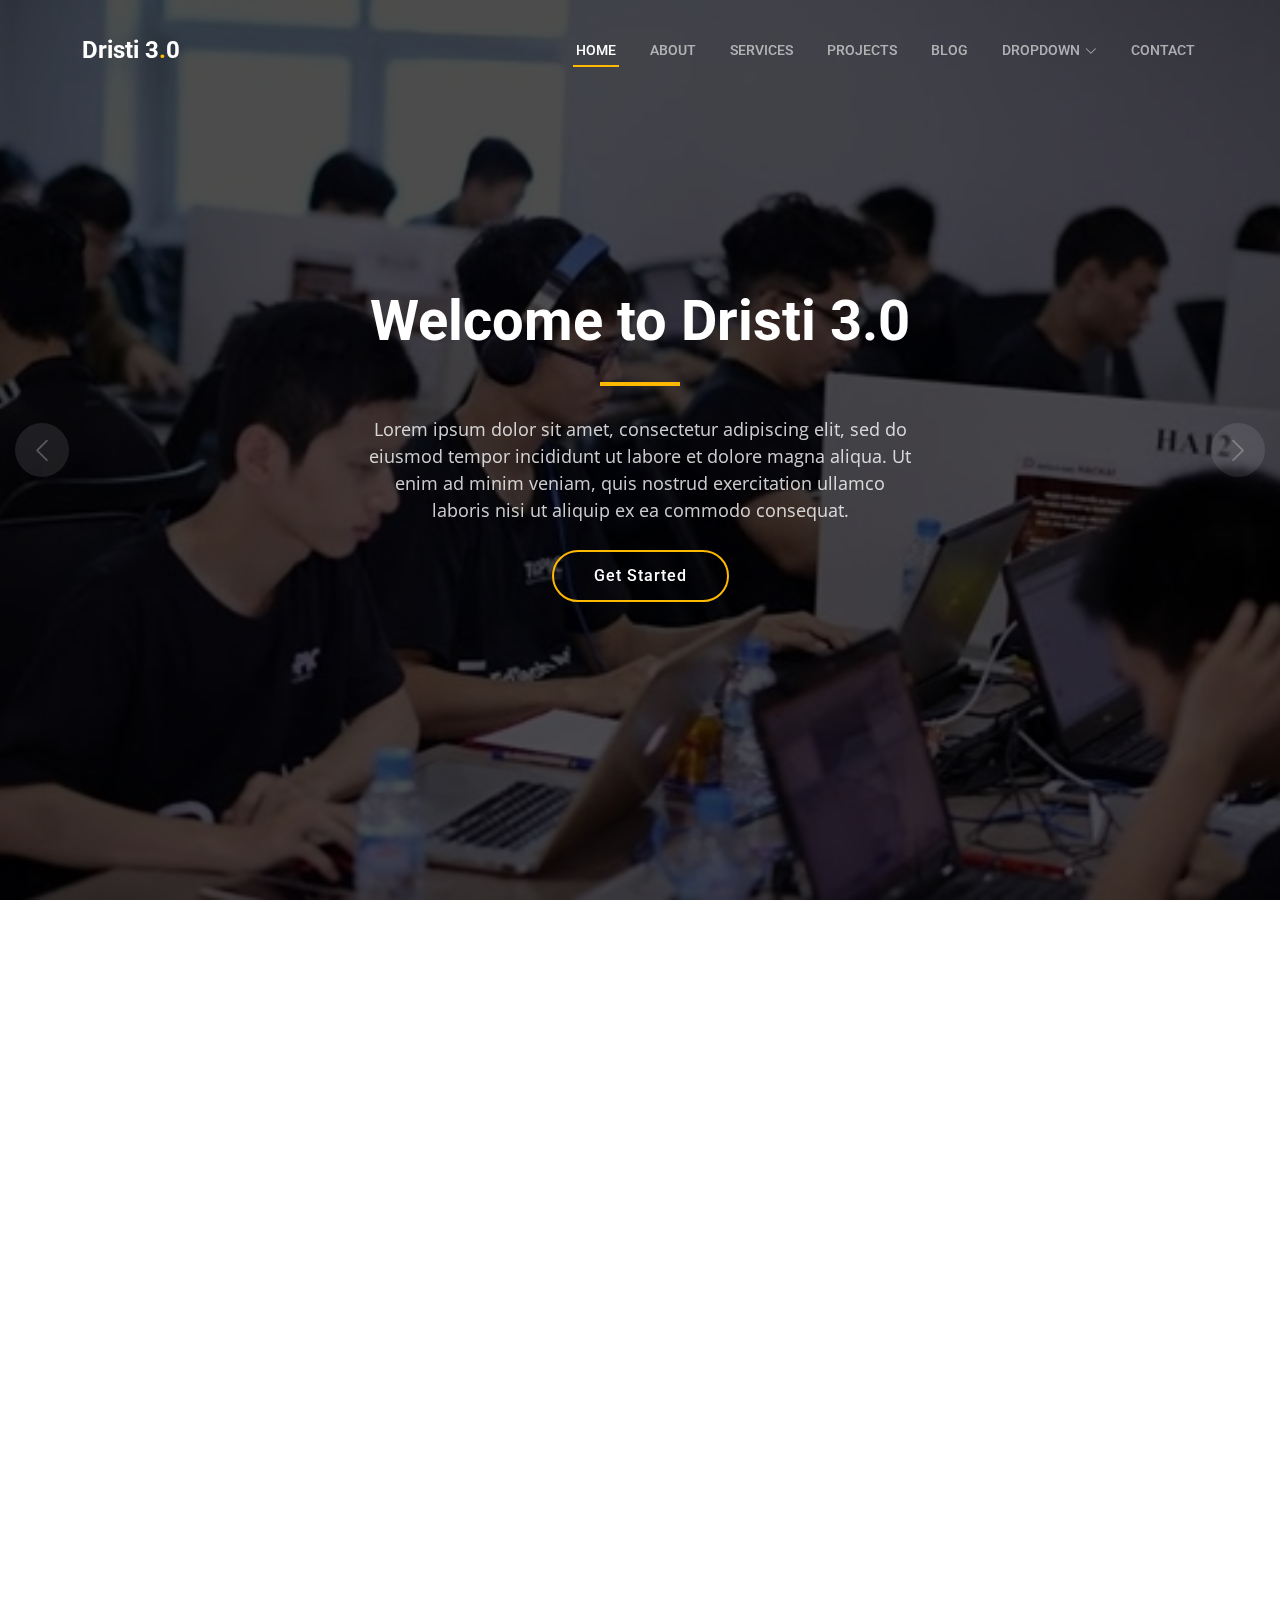
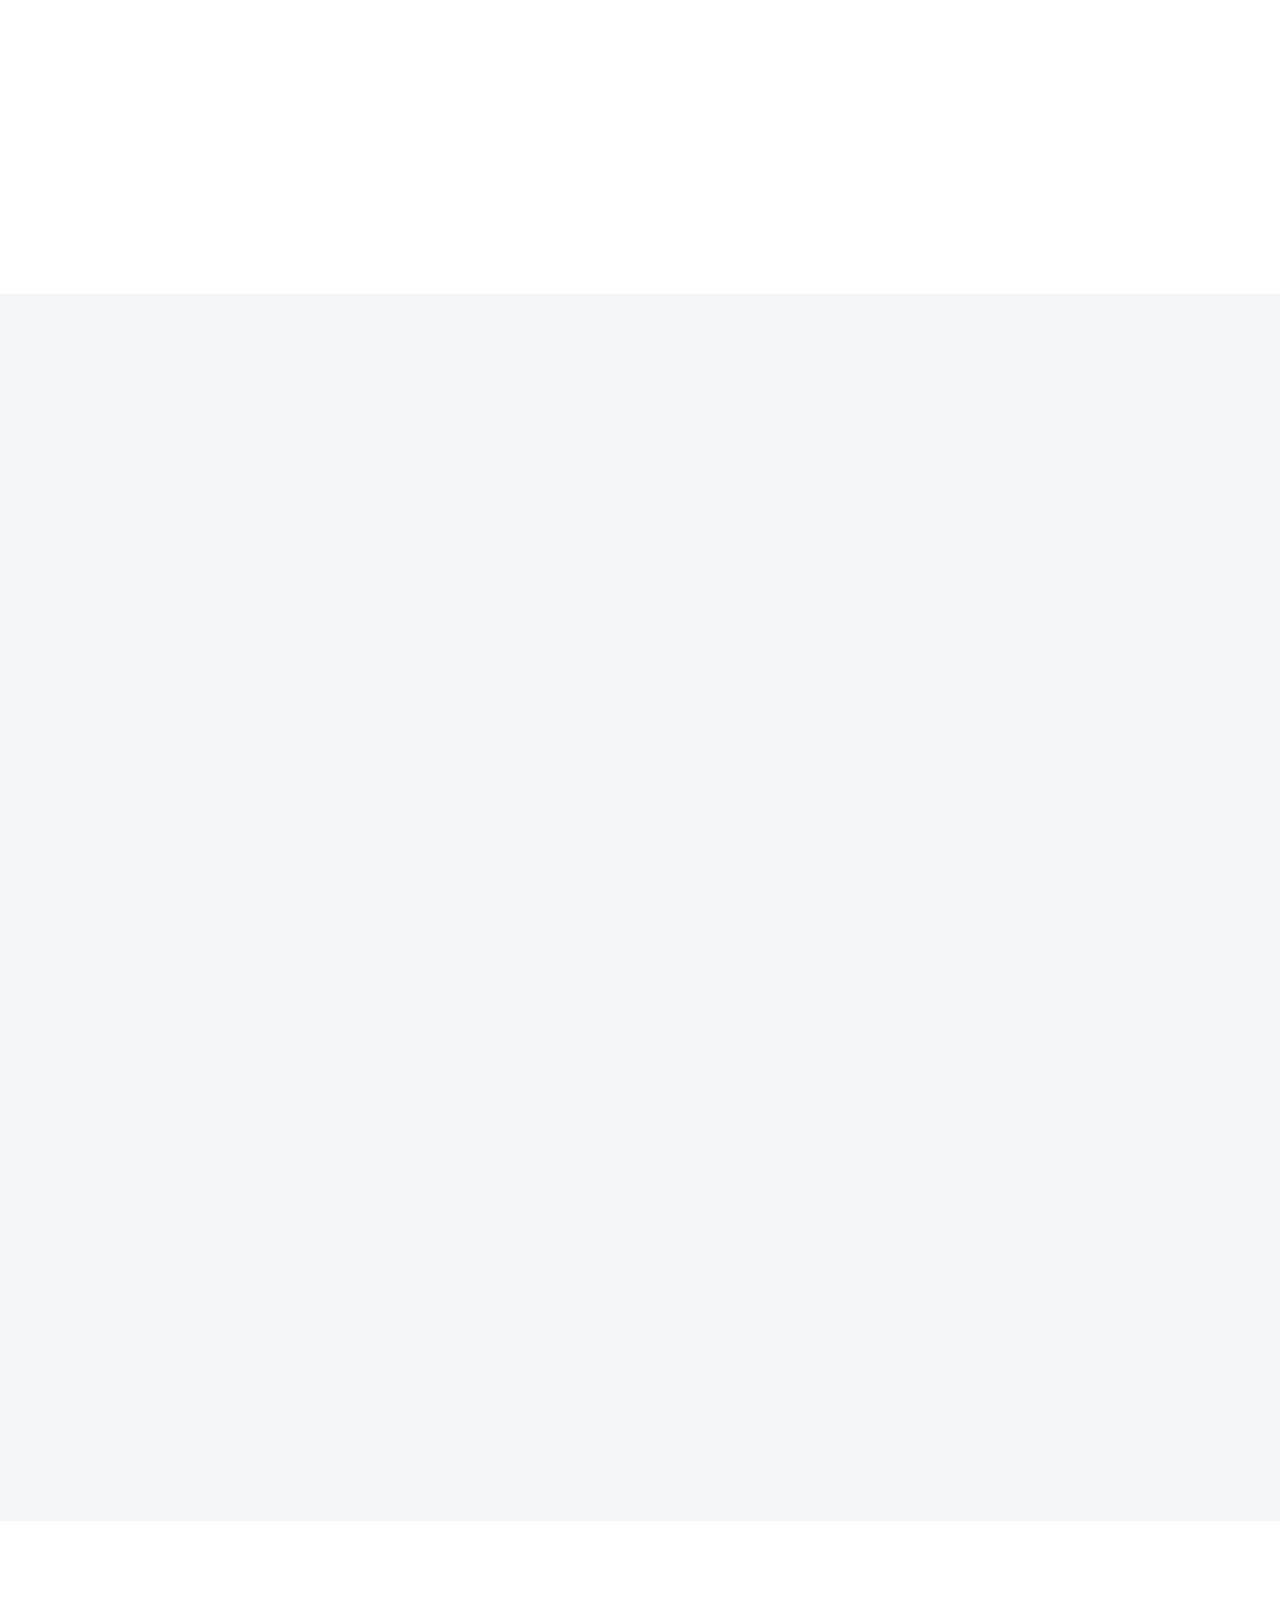
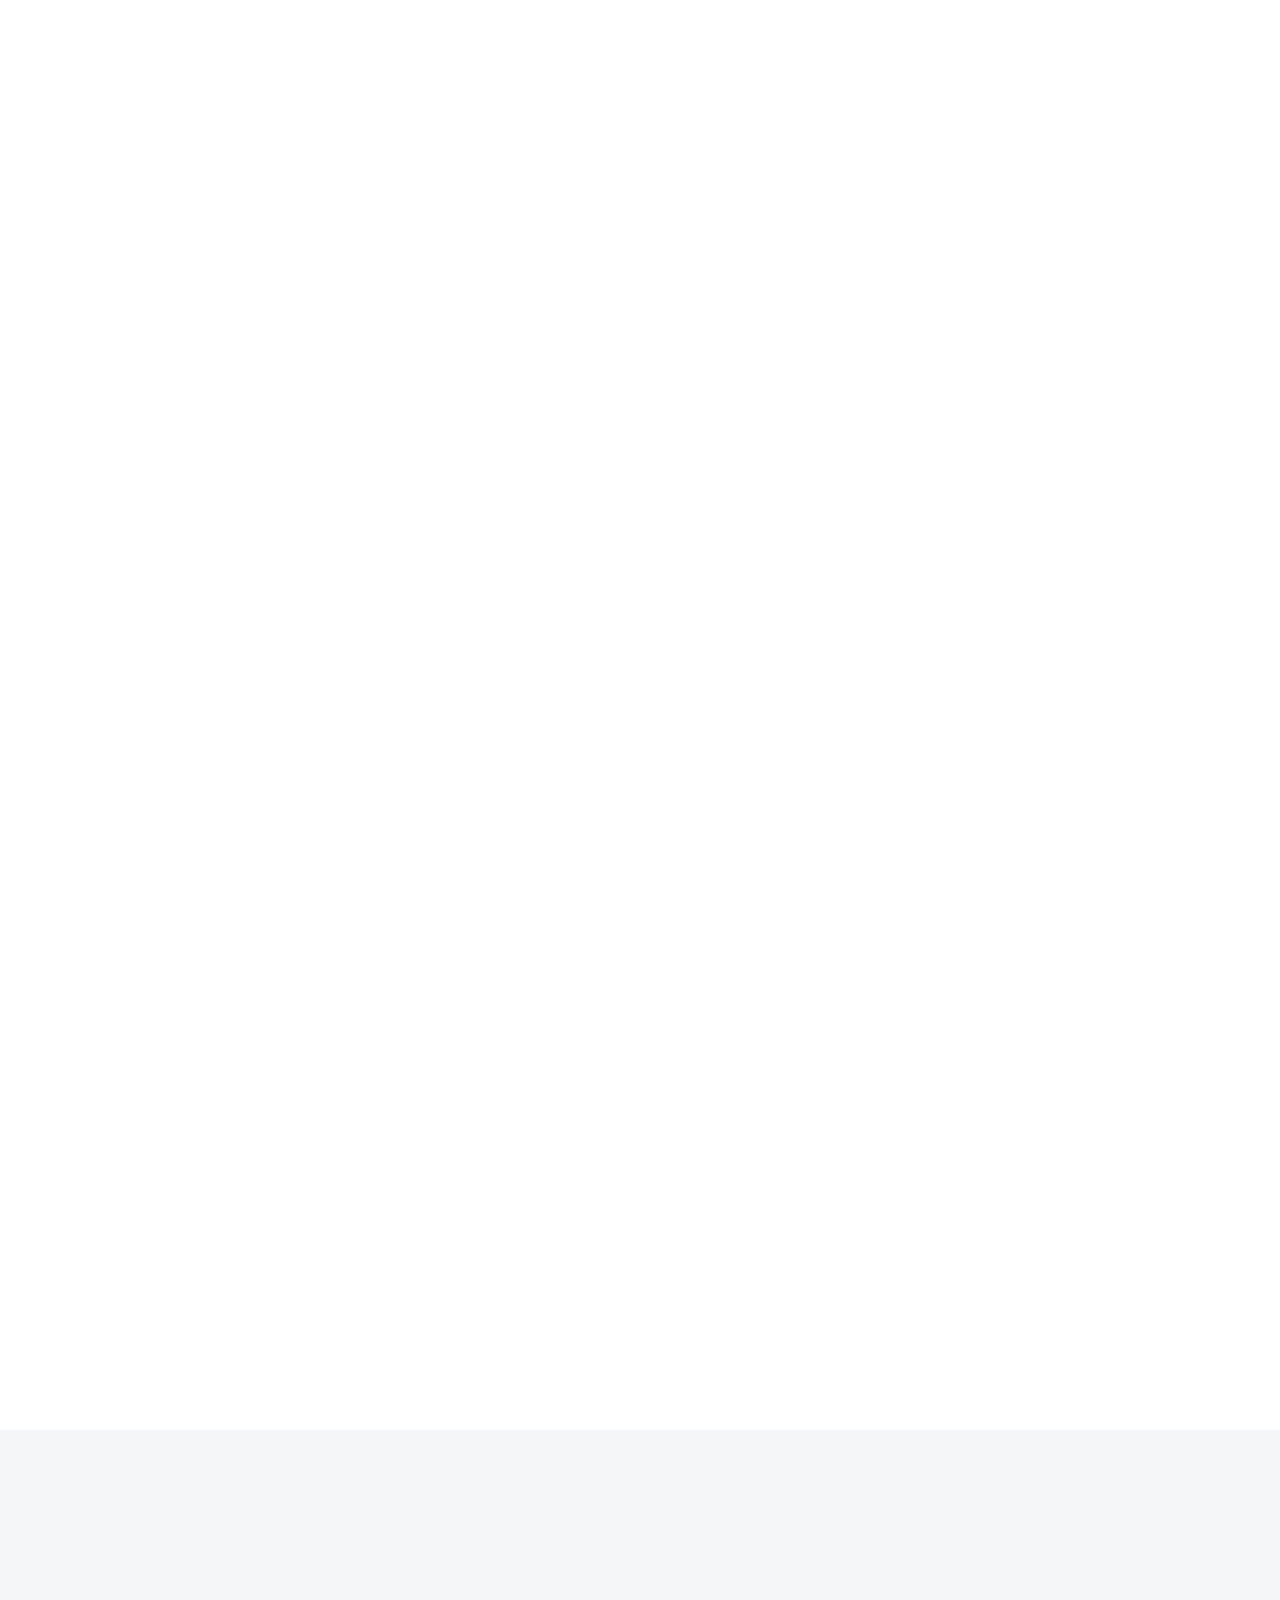
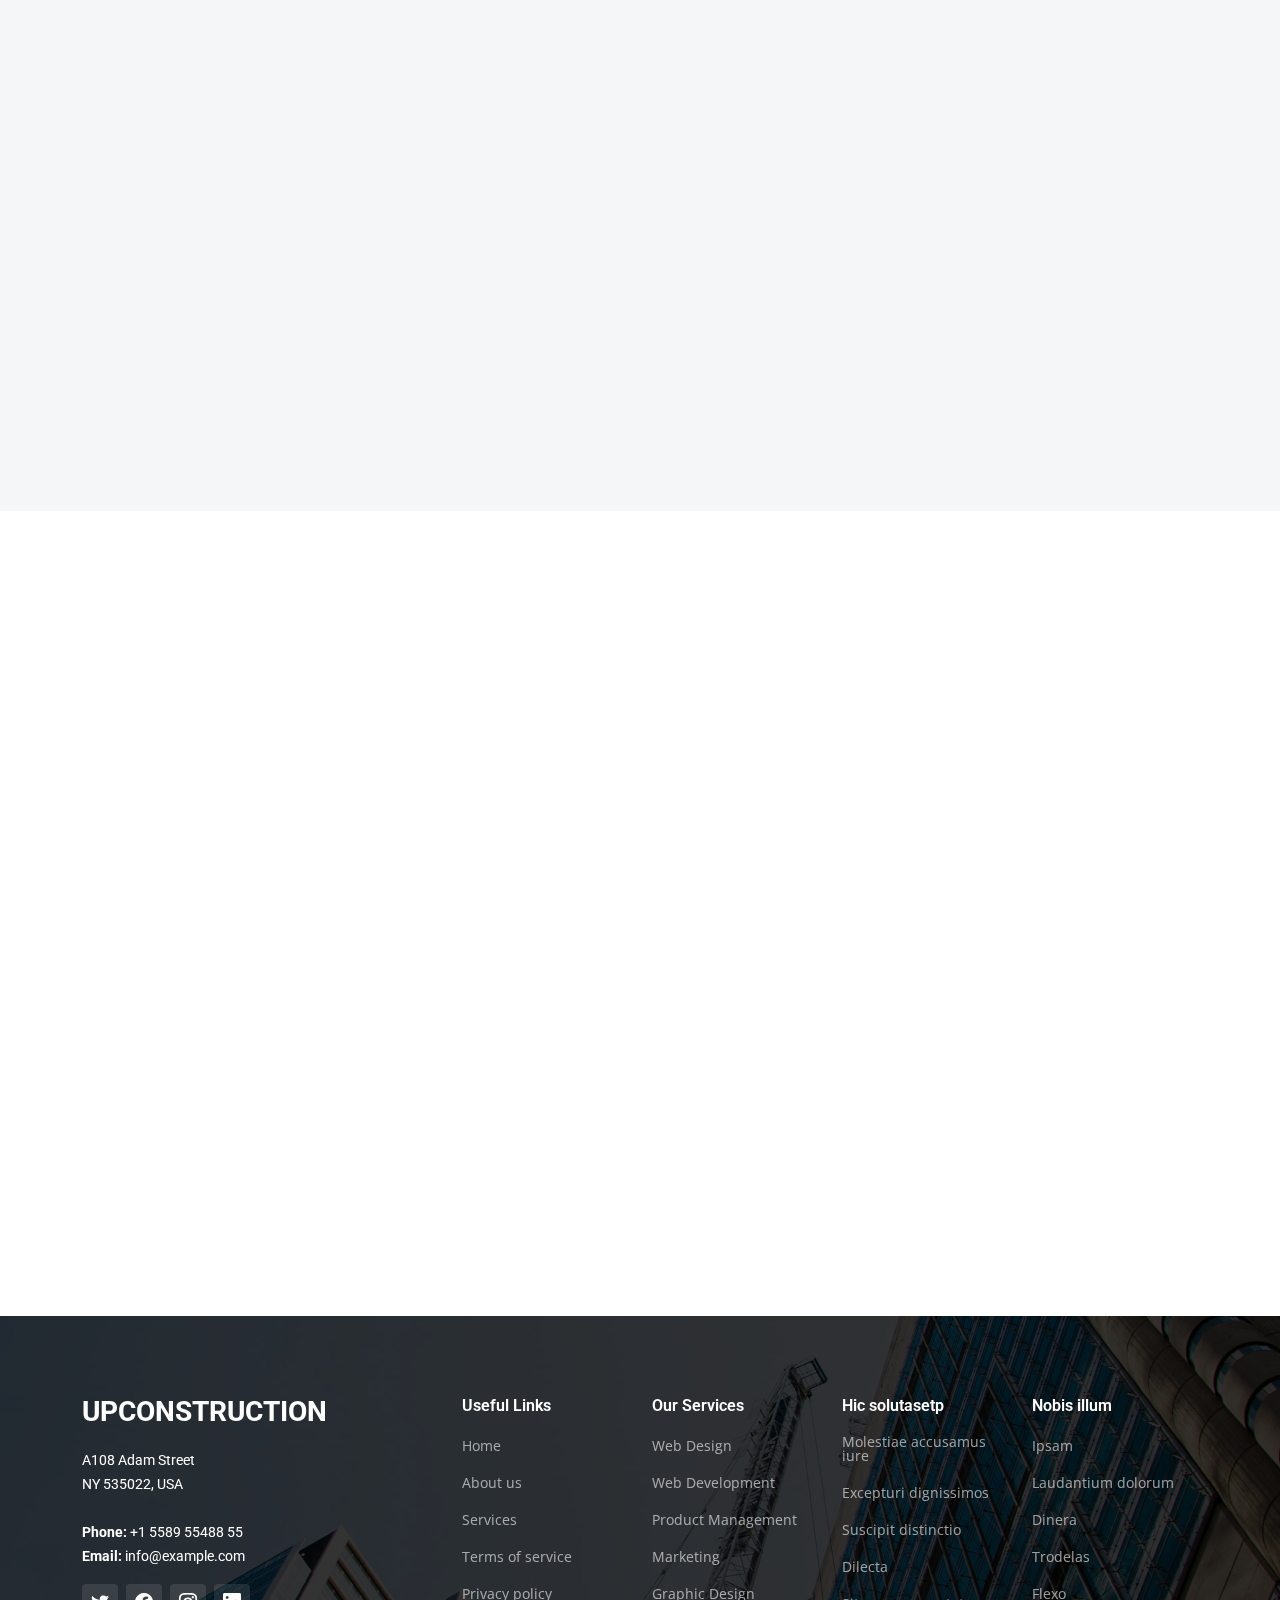
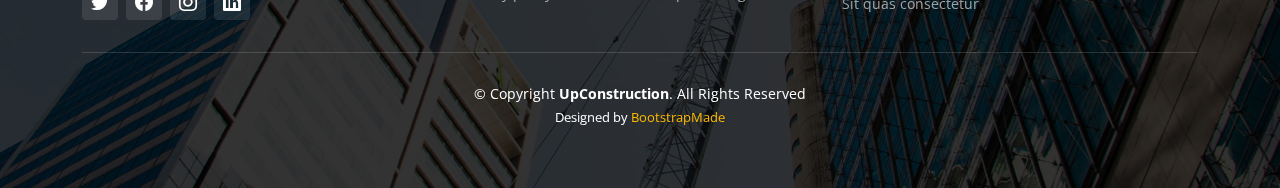
==== commit 83bf63fe: "TypoFix: Fixed typo Dristi 3.0" ====
--- a/index.html
+++ b/index.html
@@ -49,7 +49,7 @@
       <a href="index.html" class="logo d-flex align-items-center">
         <!-- Uncomment the line below if you also wish to use an image logo -->
         <!-- <img src="assets/img/logo.png" alt=""> -->
-        <h1>Dristi 3<span>.</span></h1>
+        <h1>Dristi 3<span>.</span>0</h1>
       </a>
 
       <i class="mobile-nav-toggle mobile-nav-show bi bi-list"></i>
@@ -93,27 +93,11 @@
     <div class="info d-flex align-items-center">
       <div class="container">
         <div class="row justify-content-center">
-          <div class="col-lg-6 text-center" id="header">
+          <div class="col-lg-6 text-center">
             <h2 data-aos="fade-down">Welcome to <span>Dristi 3.0</span></h2>
-            <div class="countdown d-flex justify-content-center" data-count="2024/01/5">
-              <div>
-                <h3>%d</h3>
-                <h4>Days</h4>
-              </div>
-              <div>
-                <h3>%h</h3>
-                <h4>Hours</h4>
-              </div>
-              <div>
-                <h3>%m</h3>
-                <h4>Minutes</h4>
-              </div>
-              <div>
-                <h3>%s</h3>
-                <h4>Seconds</h4>
-              </div>
-            </div>
-            </p>
+            <p data-aos="fade-up">Lorem ipsum dolor sit amet, consectetur adipiscing elit, sed do eiusmod tempor
+              incididunt ut labore et dolore magna aliqua. Ut enim ad minim veniam, quis nostrud exercitation ullamco
+              laboris nisi ut aliquip ex ea commodo consequat.</p>
             <a data-aos="fade-up" data-aos-delay="200" href="#get-started" class="btn-get-started">Get Started</a>
           </div>
         </div>
@@ -1148,7 +1132,6 @@
 
   <!-- Template Main JS File -->
   <script src="assets/js/main.js"></script>
-  <script src="assets/js/countdown.js"></script>
 
 </body>
 
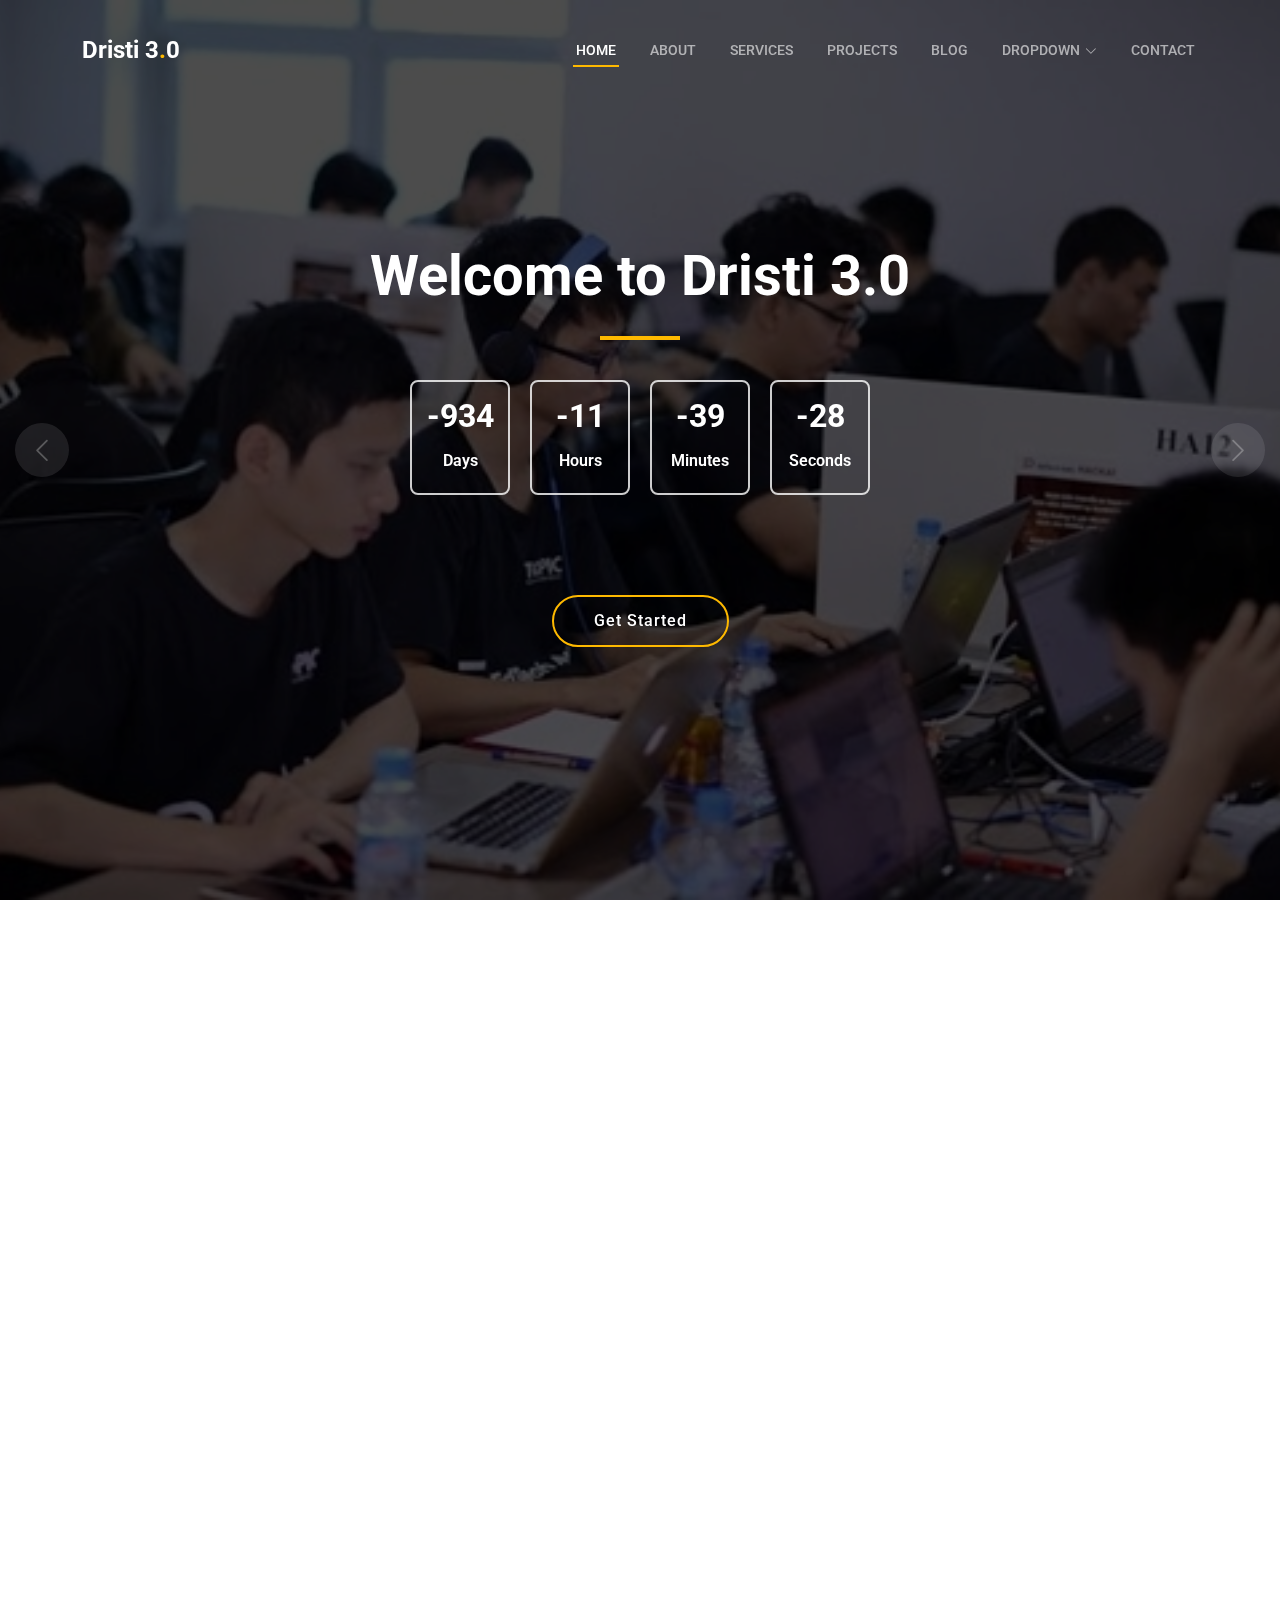
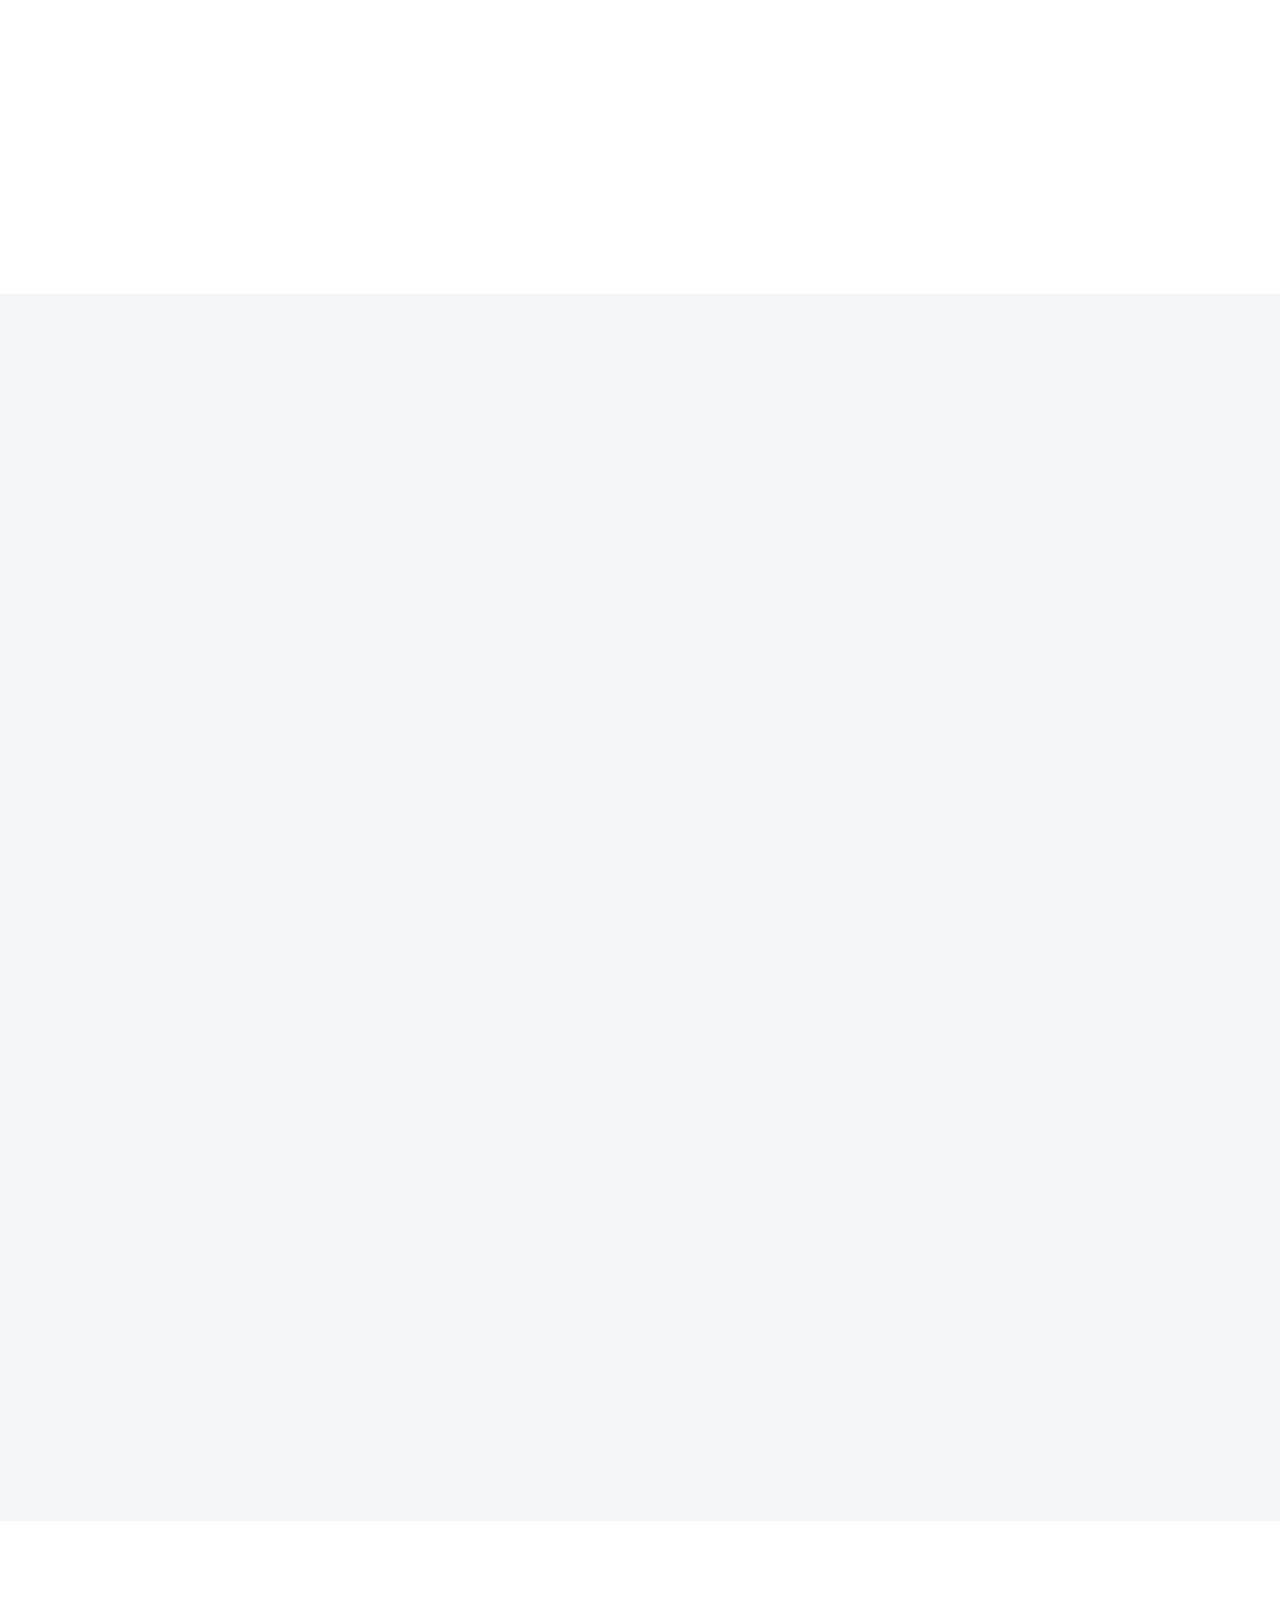
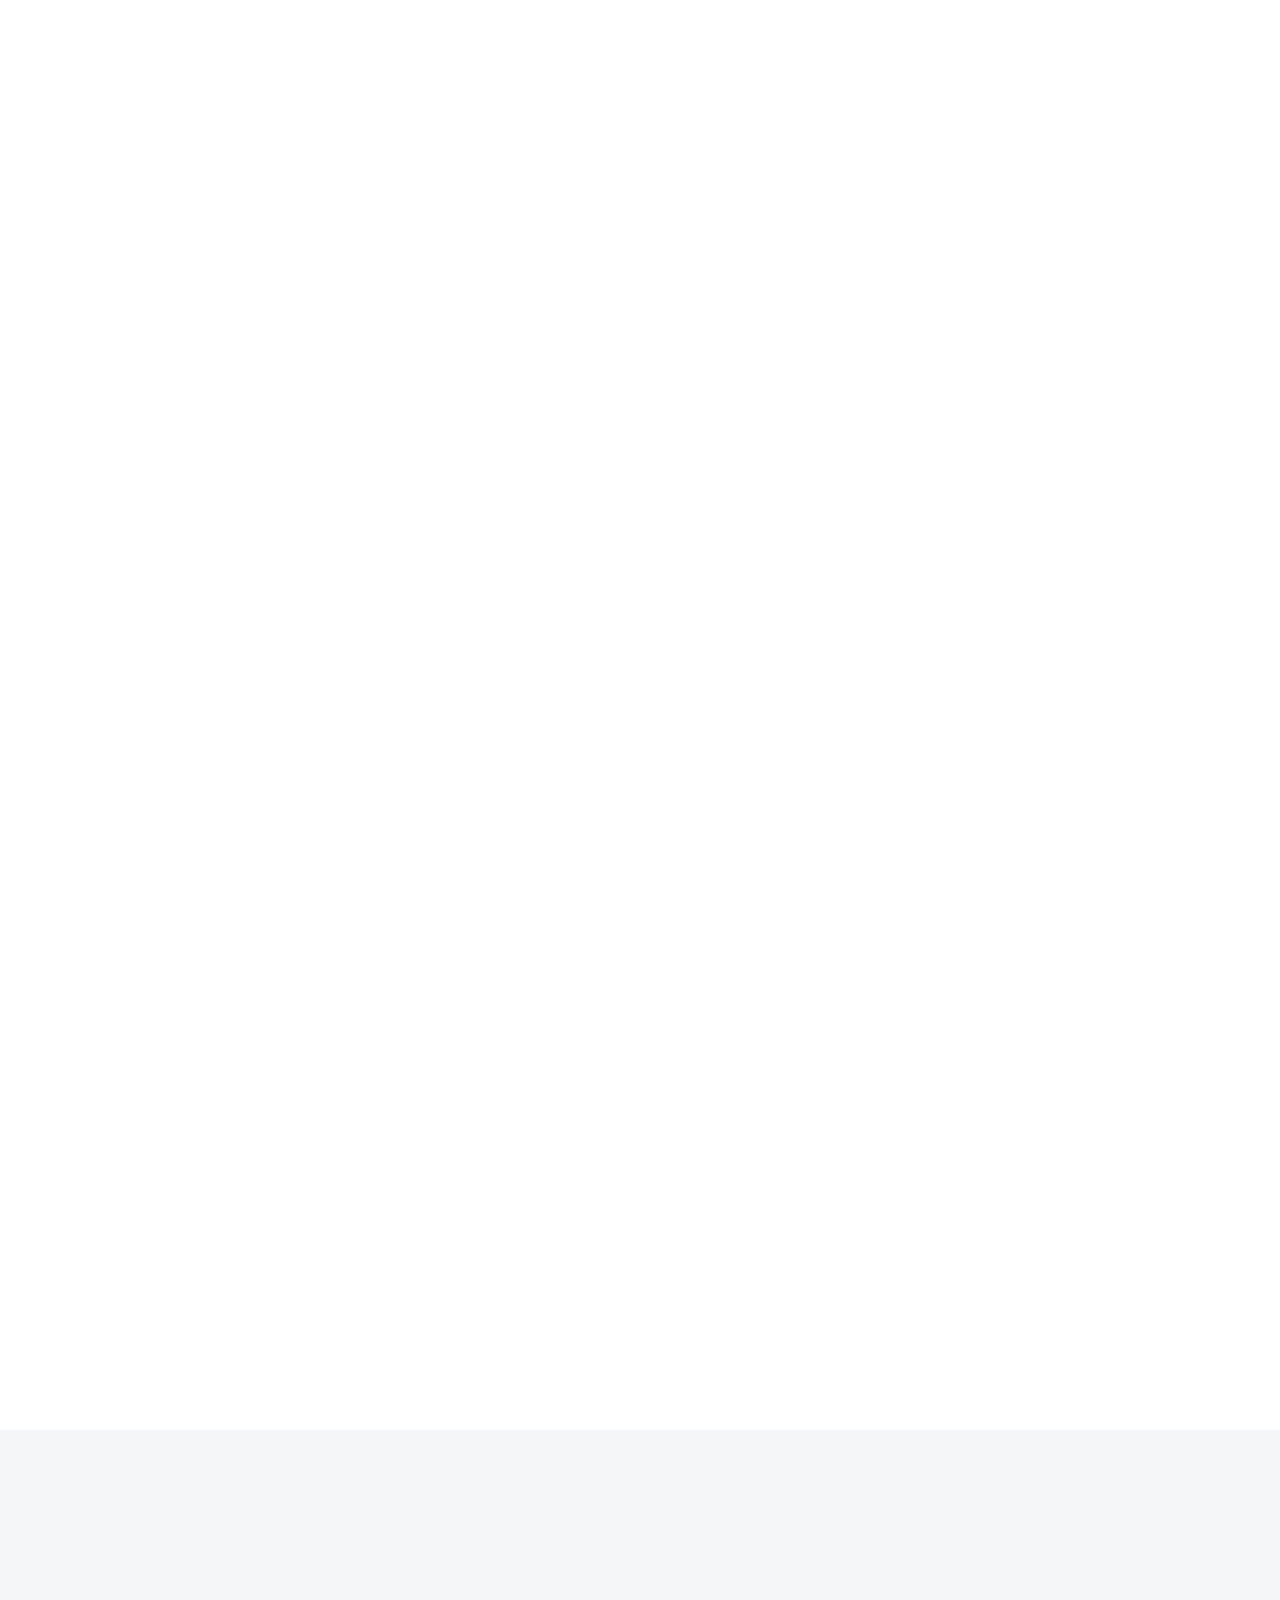
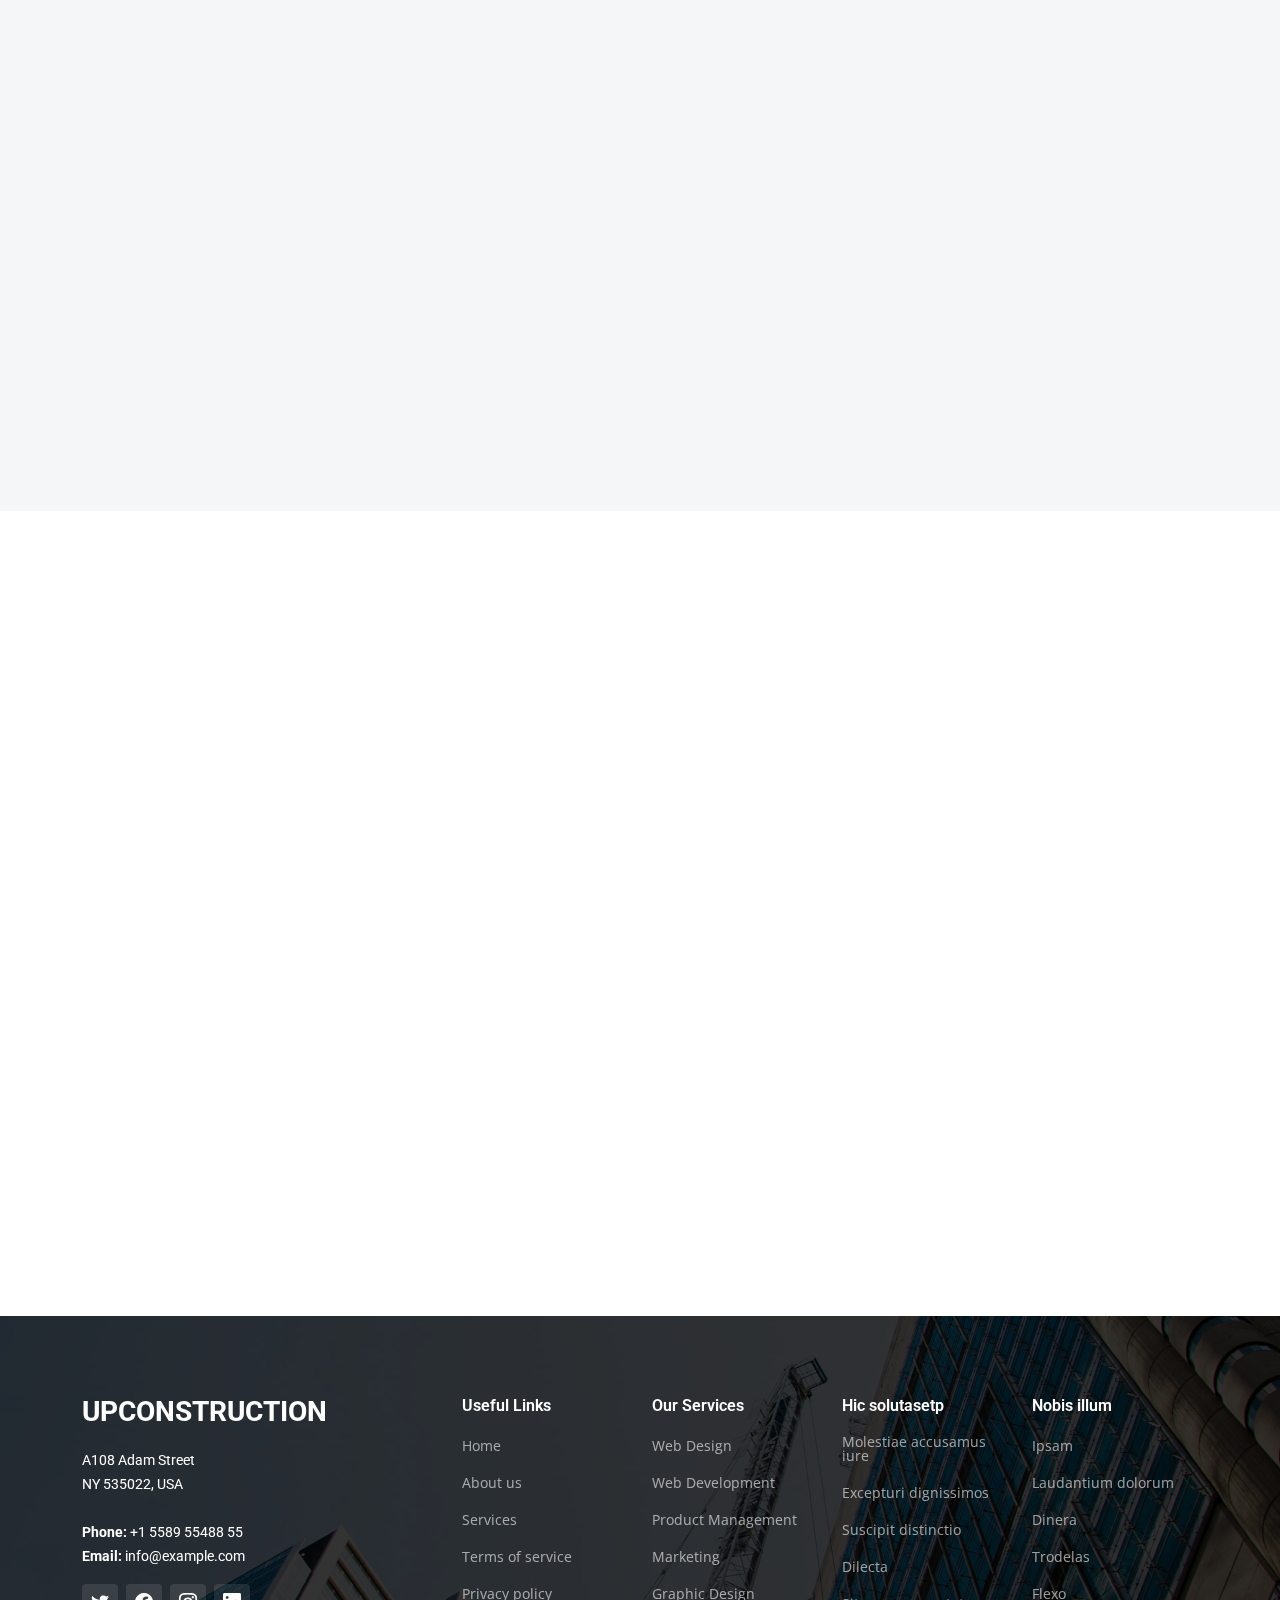
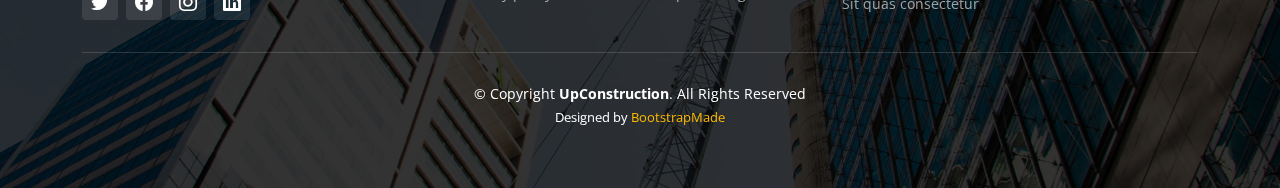
==== commit 6f58cdca: "Fixed merge conflicts" ====
--- a/index.html
+++ b/index.html
@@ -93,11 +93,27 @@
     <div class="info d-flex align-items-center">
       <div class="container">
         <div class="row justify-content-center">
-          <div class="col-lg-6 text-center">
+          <div class="col-lg-6 text-center" id="header">
             <h2 data-aos="fade-down">Welcome to <span>Dristi 3.0</span></h2>
-            <p data-aos="fade-up">Lorem ipsum dolor sit amet, consectetur adipiscing elit, sed do eiusmod tempor
-              incididunt ut labore et dolore magna aliqua. Ut enim ad minim veniam, quis nostrud exercitation ullamco
-              laboris nisi ut aliquip ex ea commodo consequat.</p>
+            <div class="countdown d-flex justify-content-center" data-count="2024/01/5">
+              <div>
+                <h3>%d</h3>
+                <h4>Days</h4>
+              </div>
+              <div>
+                <h3>%h</h3>
+                <h4>Hours</h4>
+              </div>
+              <div>
+                <h3>%m</h3>
+                <h4>Minutes</h4>
+              </div>
+              <div>
+                <h3>%s</h3>
+                <h4>Seconds</h4>
+              </div>
+            </div>
+            </p>
             <a data-aos="fade-up" data-aos-delay="200" href="#get-started" class="btn-get-started">Get Started</a>
           </div>
         </div>
@@ -1132,6 +1148,7 @@
 
   <!-- Template Main JS File -->
   <script src="assets/js/main.js"></script>
+  <script src="assets/js/countdown.js"></script>
 
 </body>
 
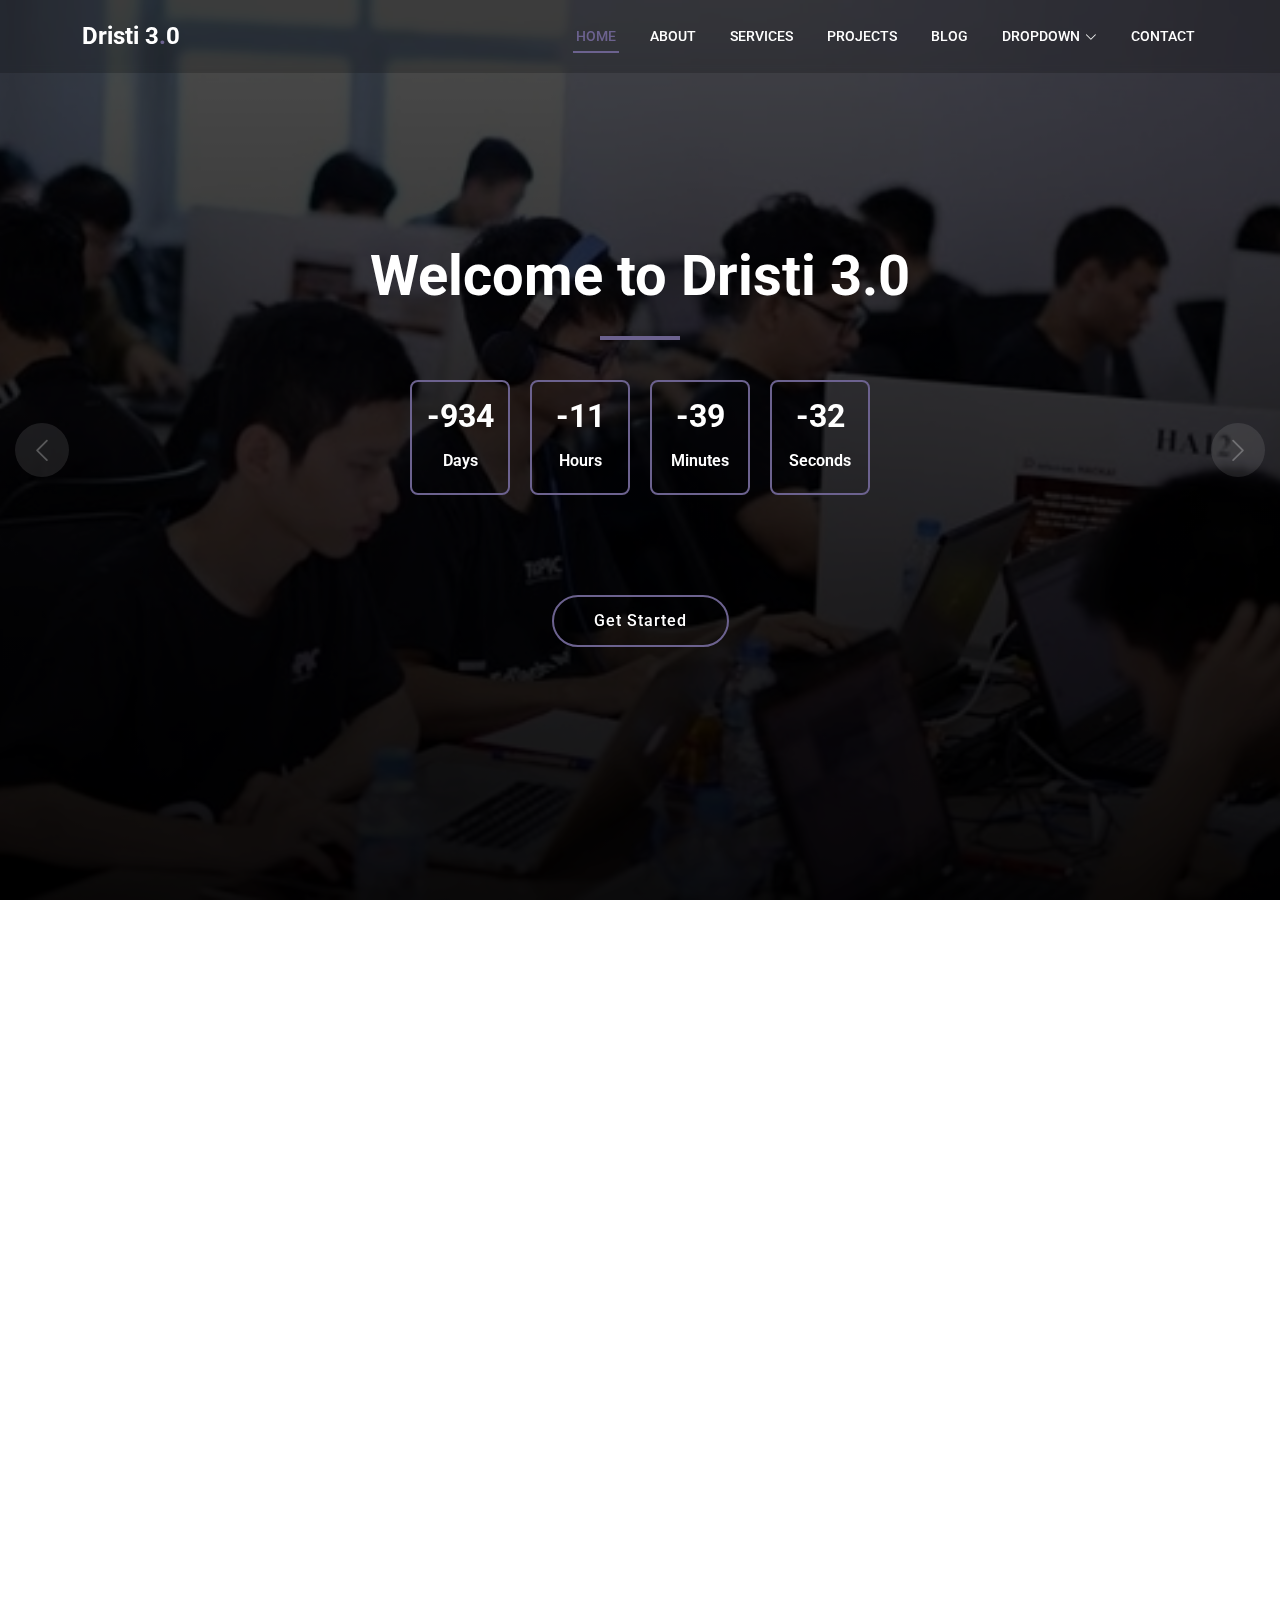
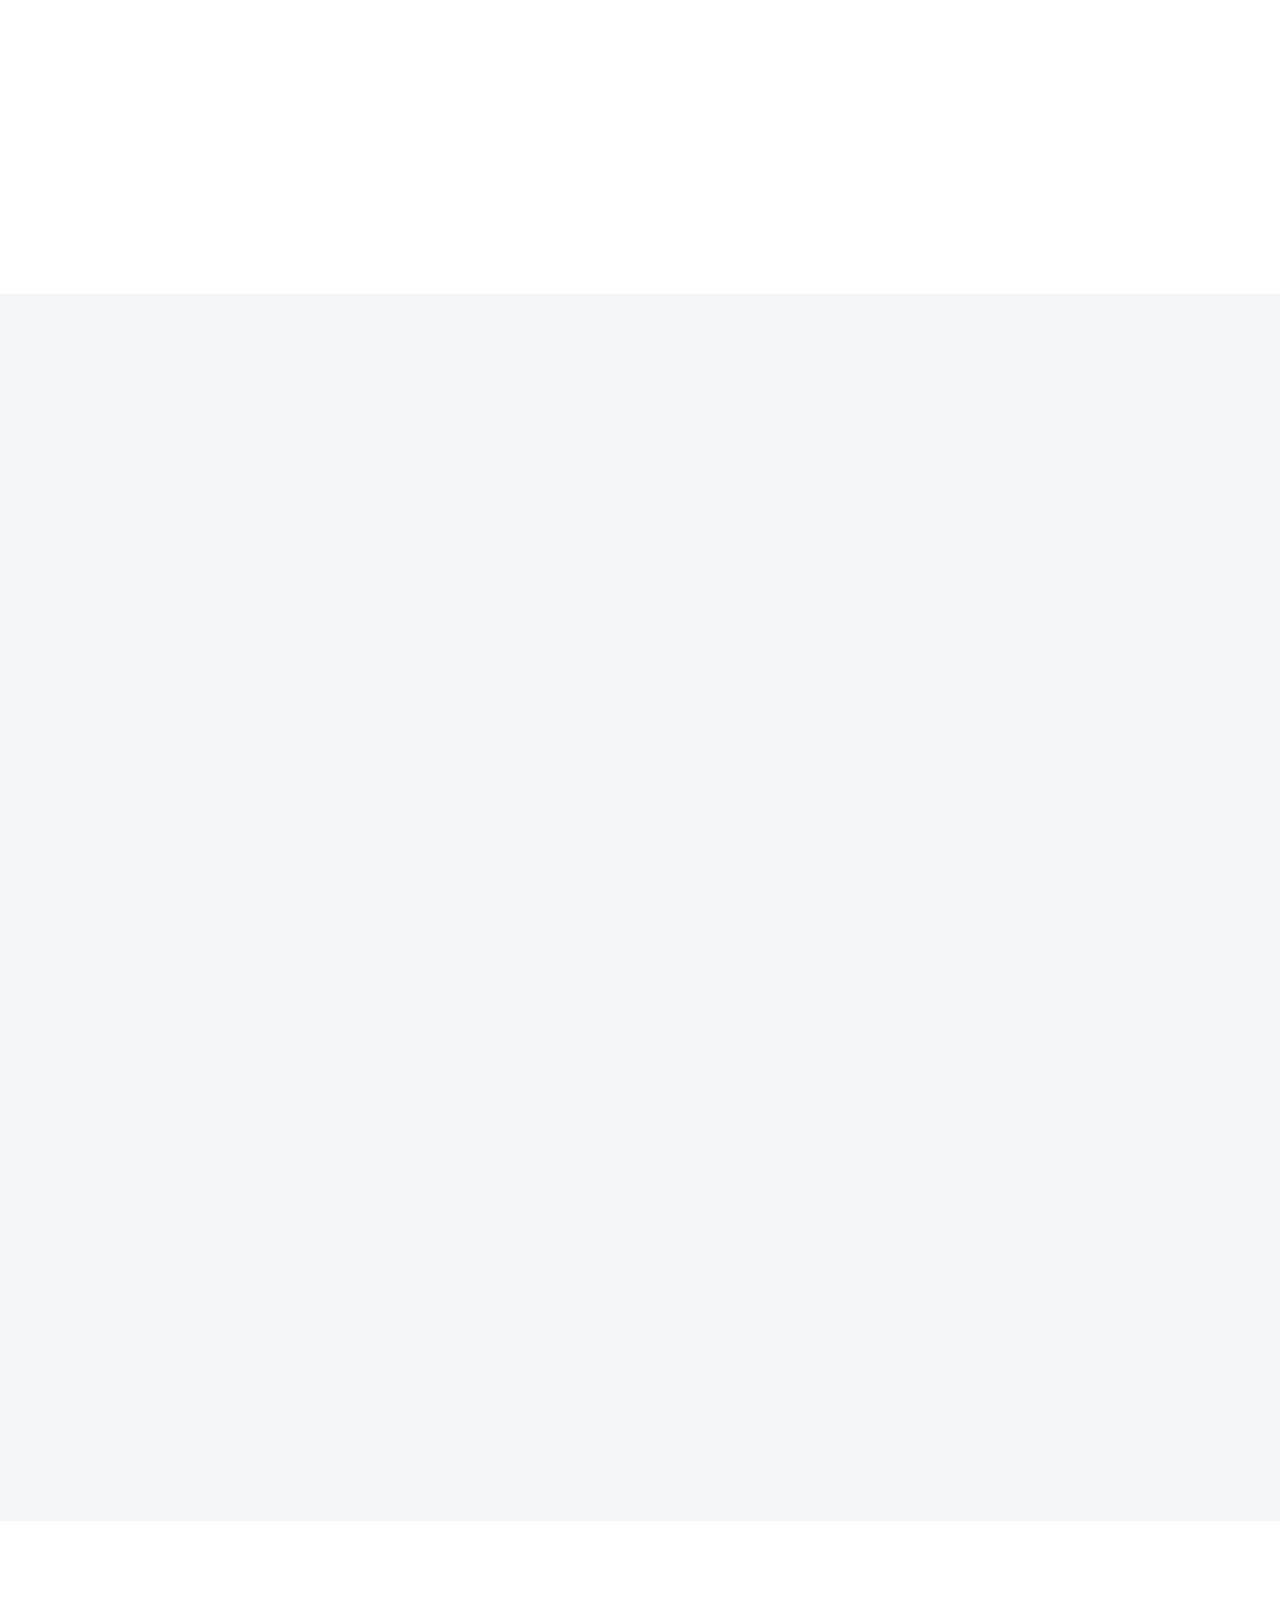
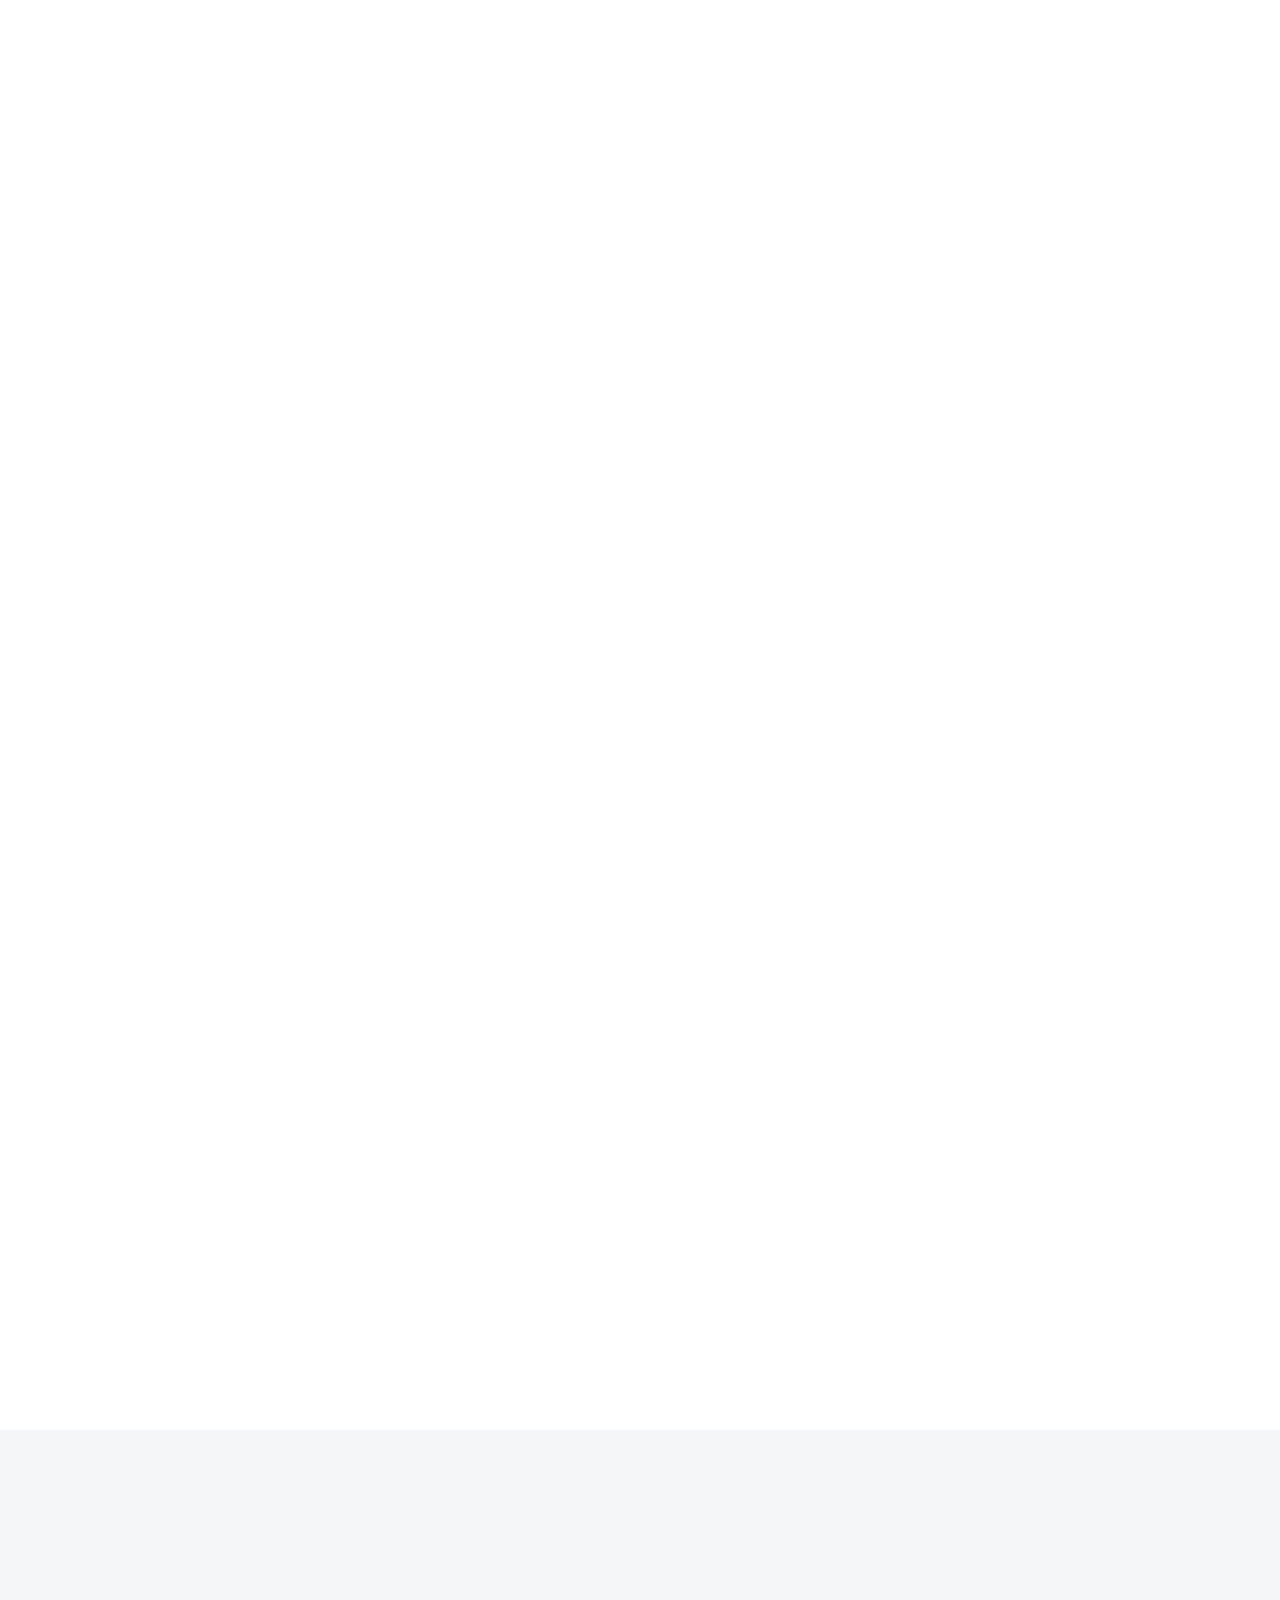
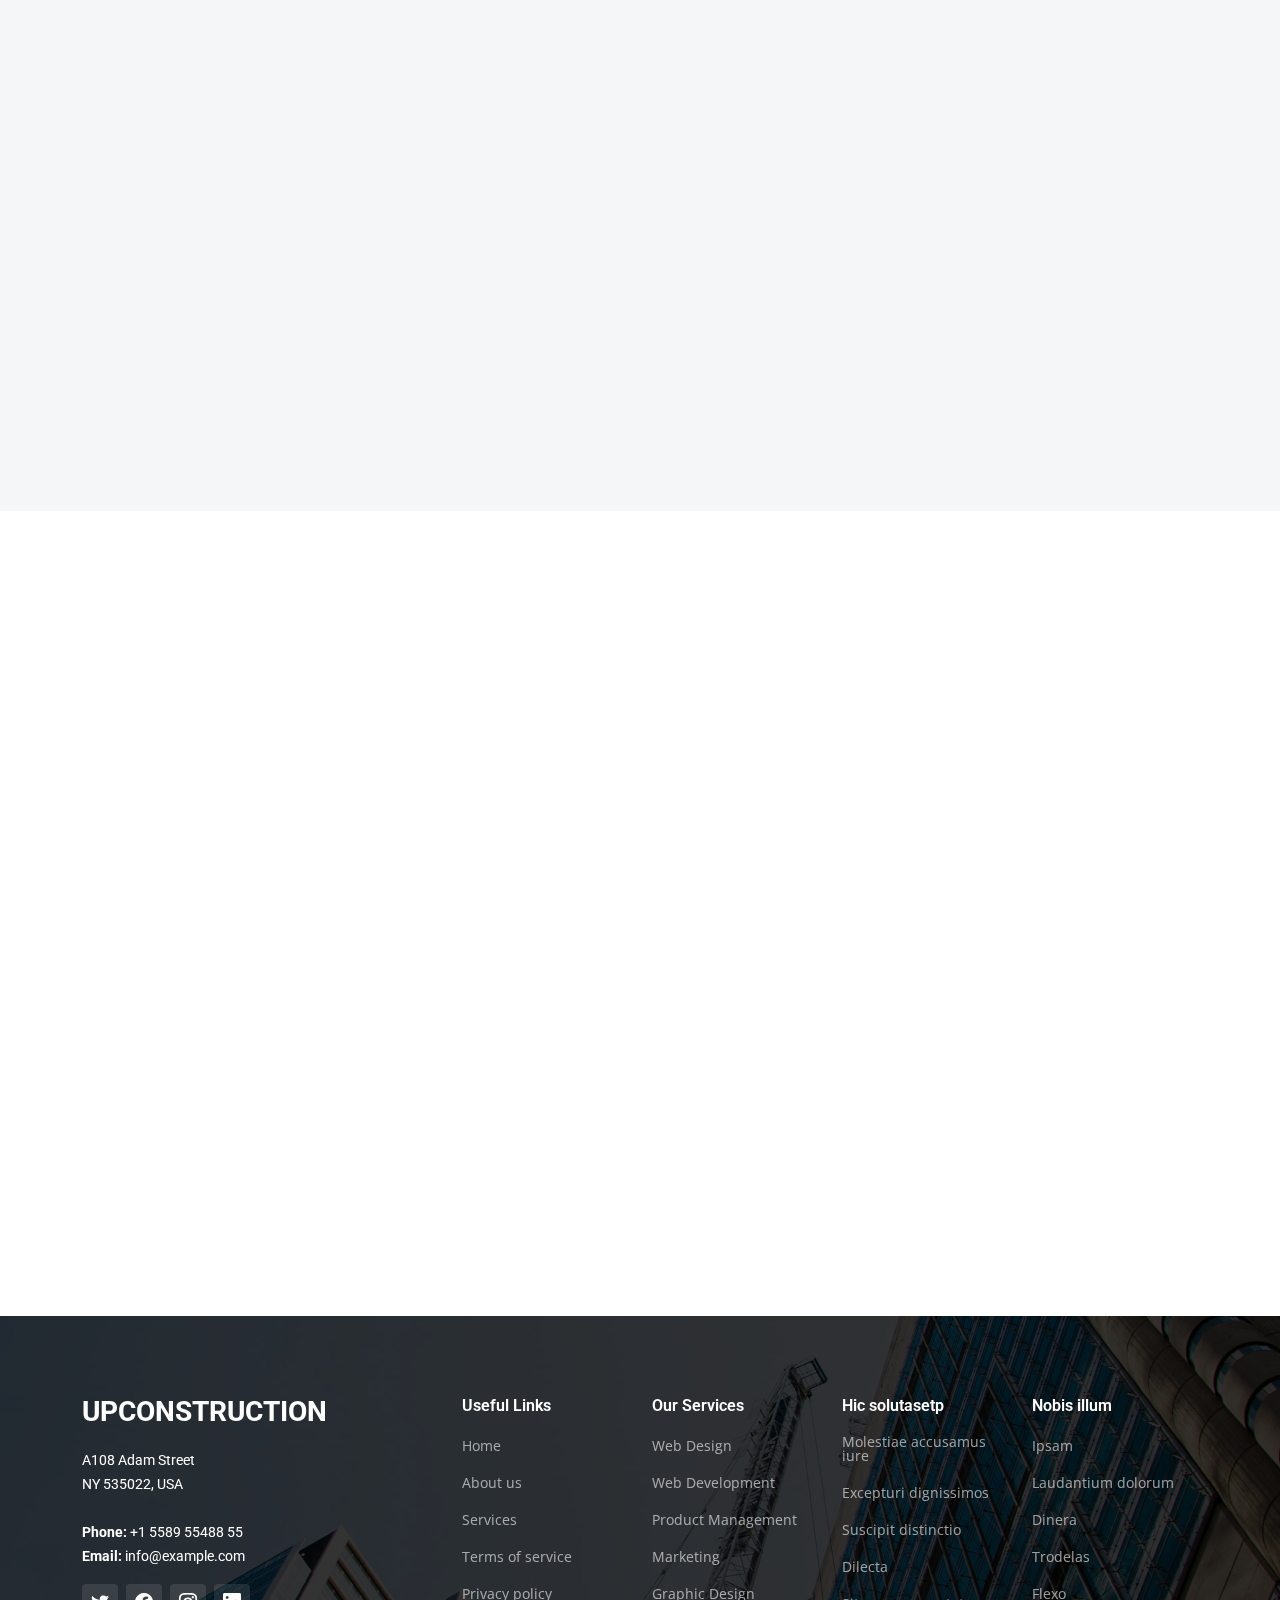
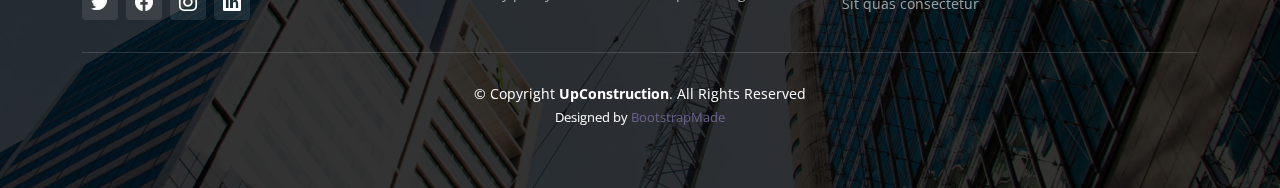
==== commit 555dcf95: "Display Changes: added hover effect on countdown, button and added animation" ====
--- a/index.html
+++ b/index.html
@@ -114,7 +114,7 @@
               </div>
             </div>
             </p>
-            <a data-aos="fade-up" data-aos-delay="200" href="#get-started" class="btn-get-started">Get Started</a>
+            <a href="#get-started" class="btn-get-started">Get Started</a>
           </div>
         </div>
       </div>
@@ -122,12 +122,12 @@
 
     <div id="hero-carousel" class="carousel slide" data-bs-ride="carousel" data-bs-interval="5000">
 
-      <div class="carousel-item active" style="background-image: url(assets/img/hero-carousel/hero-carousel-1.jpg)">
+      <div class="carousel-item active" style="background-image: linear-gradient(to bottom, rgba(0, 0, 0, 0) 0%, rgba(0, 0, 0, 0.8) 100%),url(assets/img/hero-carousel/hero-carousel-1.jpg)">
       </div>
-      <div class="carousel-item" style="background-image: url(assets/img/hero-carousel/hero-carousel-2.jpg)"></div>
-      <div class="carousel-item" style="background-image: url(assets/img/hero-carousel/hero-carousel-3.jpg)"></div>
-      <div class="carousel-item" style="background-image: url(assets/img/hero-carousel/hero-carousel-4.jpg)"></div>
-      <div class="carousel-item" style="background-image: url(assets/img/hero-carousel/hero-carousel-5.jpg)"></div>
+      <div class="carousel-item" style="background-image: linear-gradient(to bottom, rgba(0, 0, 0, 0) 0%, rgba(0, 0, 0, 0.8) 100%),url(assets/img/hero-carousel/hero-carousel-2.jpg)"></div>
+      <div class="carousel-item" style="background-image: linear-gradient(to bottom, rgba(0, 0, 0, 0) 0%, rgba(0, 0, 0, 0.8) 100%),url(assets/img/hero-carousel/hero-carousel-3.jpg)"></div>
+      <div class="carousel-item" style="background-image: linear-gradient(to bottom, rgba(0, 0, 0, 0) 0%, rgba(0, 0, 0, 0.8) 100%),url(assets/img/hero-carousel/hero-carousel-4.jpg)"></div>
+      <div class="carousel-item" style="background-image:linear-gradient(to bottom, rgba(0, 0, 0, 0) 0%, rgba(0, 0, 0, 0.8) 100%), url(assets/img/hero-carousel/hero-carousel-5.jpg)"></div>
 
       <a class="carousel-control-prev" href="#hero-carousel" role="button" data-bs-slide="prev">
         <span class="carousel-control-prev-icon bi bi-chevron-left" aria-hidden="true"></span>
--- a/assets/css/main.css
+++ b/assets/css/main.css
@@ -11,16 +11,23 @@
 # Learn more about CSS variables at https://developer.mozilla.org/en-US/docs/Web/CSS/Using_CSS_custom_properties
 --------------------------------------------------------------*/
 /* Fonts */
+
 :root {
     --font-default: "Open Sans", system-ui, -apple-system, "Segoe UI", Roboto, "Helvetica Neue", Arial, "Noto Sans", "Liberation Sans", sans-serif, "Apple Color Emoji", "Segoe UI Emoji", "Segoe UI Symbol", "Noto Color Emoji";
     --font-primary: "Roboto", sans-serif;
     --font-secondary: "Work Sans", sans-serif;
-}
+    box-sizing: border-box;
+    -ms-overflow-style: none;
+    scrollbar-width: none;
+}
+*::-webkit-scrollbar {
+    display: none;
+  }
 
 /* Colors */
 :root {
     --color-default: #364d59;
-    --color-primary: #feb900;
+    --color-primary: #6C628F;
     --color-secondary: #52565e;
 }
 
@@ -247,11 +254,13 @@
 --------------------------------------------------------------*/
 .header {
     z-index: 997;
-    position: absolute;
-    padding: 30px 0;
+    position: fixed;
+    padding: 1em 0;
     top: 0;
     left: 0;
     right: 0;
+    background:rgba(0, 0, 0, 0.2);
+    backdrop-filter: blur(3px);
 }
 
 .header .logo img {
@@ -277,6 +286,7 @@
 @media (min-width: 1280px) {
     .navbar {
         padding: 0;
+
     }
 
     .navbar ul {
@@ -305,7 +315,7 @@
       font-family: var(--font-primary);
       font-size: 14px;
       font-weight: 500;
-      color: rgba(255, 255, 255, 0.6);
+      color: rgb(255, 255, 255);
       text-transform: uppercase;
       white-space: nowrap;
       transition: 0.3s;
@@ -343,7 +353,7 @@
   .navbar .active,
   .navbar .active:focus,
   .navbar li:hover>a {
-      color: #fff;
+      color: var(--color-primary);
   }
 
     .navbar .dropdown ul {
@@ -1906,6 +1916,7 @@
     }
 }
 
+
 .hero .info p {
     color: rgba(255, 255, 255, 0.8);
     font-size: 18px;
@@ -1919,10 +1930,22 @@
     display: inline-block;
     padding: 12px 40px;
     border-radius: 50px;
-    transition: 0.5s;
+    transition: 1s;
     margin: 10px;
     color: #fff;
     border: 2px solid var(--color-primary);
+    animation: fade-in .75s ease-in;
+}
+
+@keyframes fade-in {
+    from{
+        opacity: 0;
+        transform: translateY(64px);
+    }
+    to{
+        opacity: 1;
+        transform: translateY(0px);
+    }
 }
 
 #header .countdown {
@@ -1931,12 +1954,17 @@
 
 #header .countdown div {
     text-align: center;
-    border: 2px solid rgba(255, 255, 255, 0.8);
+    border: 2px solid var(--color-primary);
     border-radius: 8px;
     margin: 10px 10px;
     width: 100px;
     padding: 15px 0;
     color: #fff;
+    
+}
+#header .countdown div:hover{
+    transform: translateY(-2px);
+    cursor: pointer;
 }
 
 #header .countdown div h3 {
